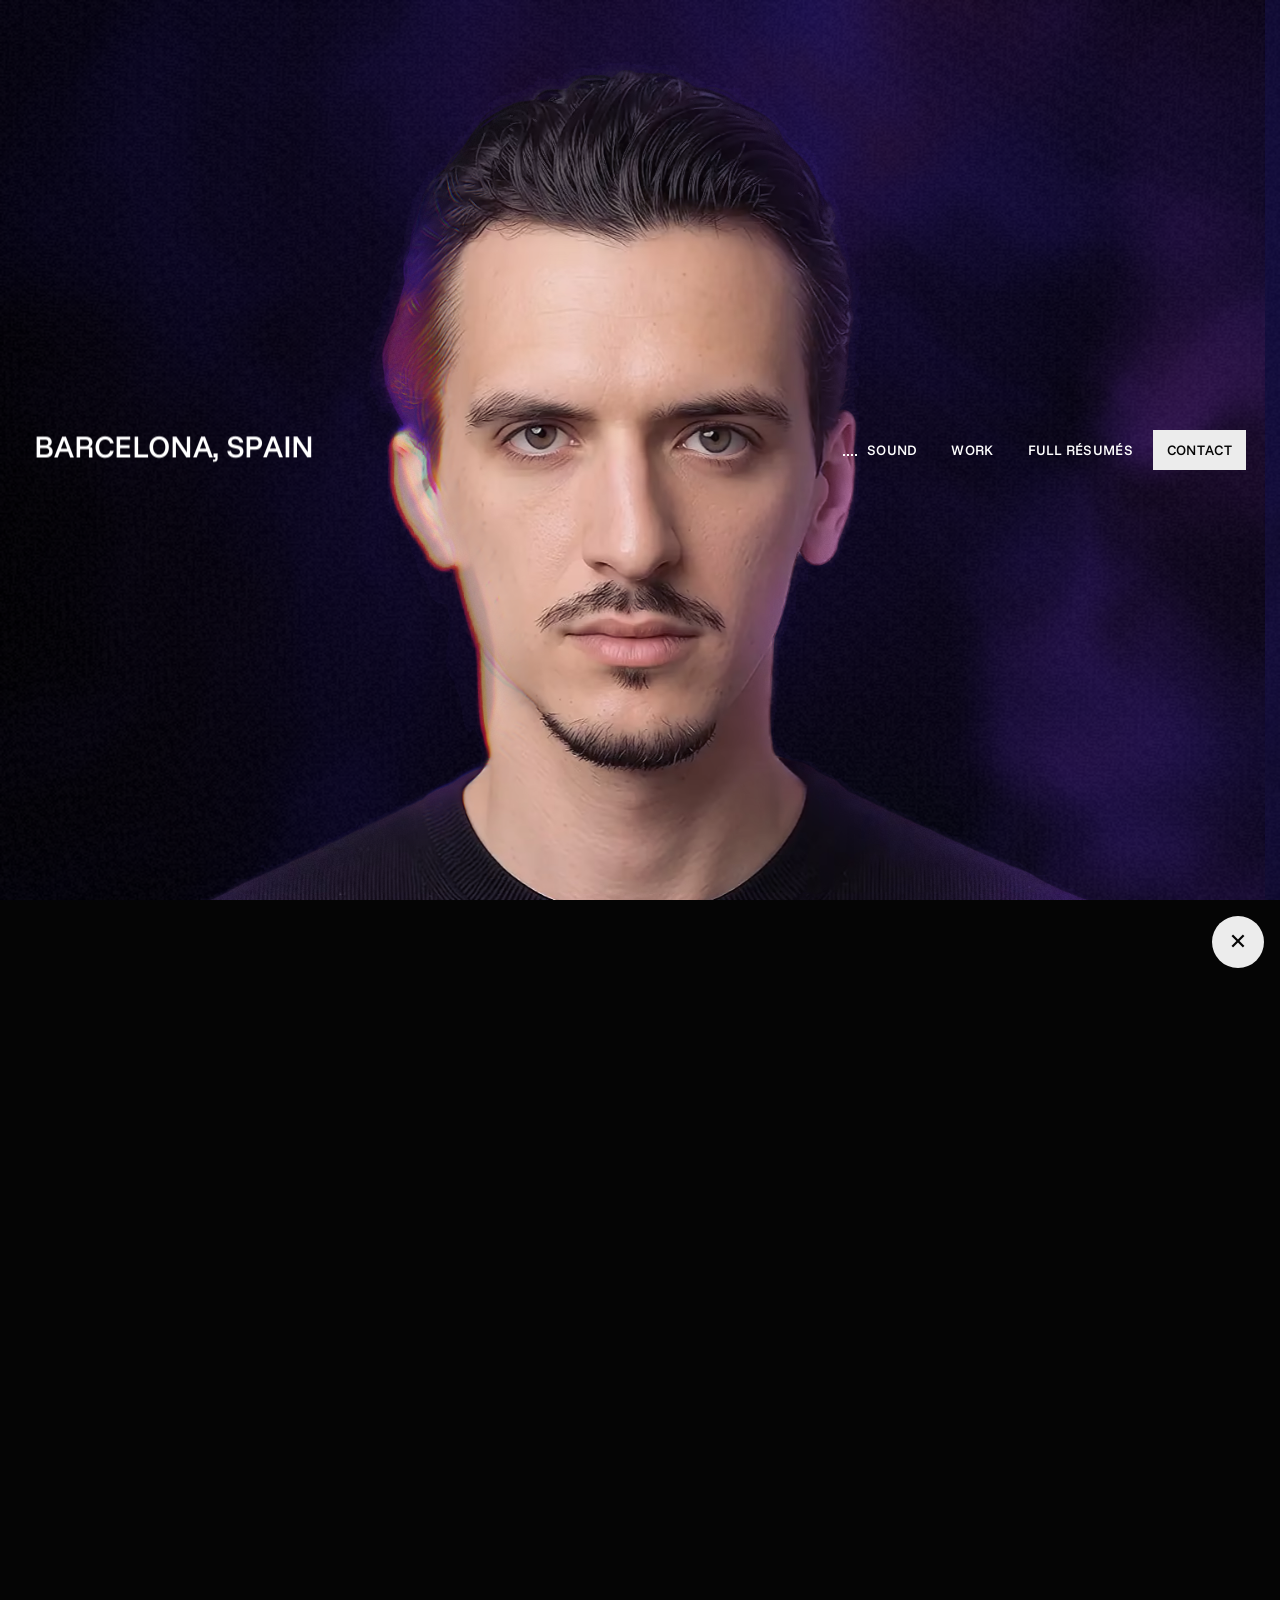
==== index.html @ 33a8c7fc "pavlodesign.com" ====
<!doctype html>
<html lang="en">
<head>
<meta charset="utf-8">
<meta name="viewport" content="width=device-width, initial-scale=1">
<title>Pavlo Lobodiuk</title>
<meta name="description" content="AI Generalist · Lead Brand Designer · Barcelona, Spain">
<meta name="theme-color" content="#060607">
<meta property="og:type" content="website">
<meta property="og:title" content="Pavlo Lobodiuk">
<meta property="og:description" content="AI Generalist · Lead Brand Designer · Barcelona, Spain">
<meta property="og:image" content="https://pavlodesign.com/og.jpg"><meta property="og:url" content="https://pavlodesign.com/"><link rel="canonical" href="https://pavlodesign.com/">
<meta name="twitter:card" content="summary_large_image">
<link rel="icon" type="image/png" href="favicon.png">
<link rel="apple-touch-icon" href="apple-touch-icon.png">
<link rel="preload" href="fonts/funnel-sans.woff2" as="font" type="font/woff2" crossorigin>
<link rel="preload" href="head/lo.av.bin" as="fetch" crossorigin>
<style>@font-face{font-family:'Funnel Sans';font-style:normal;font-weight:300 800;font-display:swap;src:url(fonts/funnel-sans-ext.woff2) format('woff2');unicode-range:U+0100-02BA,U+02BD-02C5,U+02C7-02CC,U+02CE-02D7,U+02DD-02FF,U+0304,U+0308,U+0329,U+1D00-1DBF,U+1E00-1E9F,U+1EF2-1EFF,U+2020,U+20A0-20AB,U+20AD-20C0,U+2113,U+2C60-2C7F,U+A720-A7FF}
@font-face{font-family:'Funnel Sans';font-style:normal;font-weight:300 800;font-display:swap;src:url(fonts/funnel-sans.woff2) format('woff2');unicode-range:U+0000-00FF,U+0131,U+0152-0153,U+02BB-02BC,U+02C6,U+02DA,U+02DC,U+0304,U+0308,U+0329,U+2000-206F,U+20AC,U+2122,U+2191,U+2193,U+2212,U+2215,U+FEFF,U+FFFD}</style>
<script>if(location.protocol==='file:'){var l=document.createElement('link');l.rel='stylesheet';l.href='https://fonts.googleapis.com/css2?family=Funnel+Sans:wght@300..800&display=swap';document.head.appendChild(l)}</script>
<style>
:root{
  --bg:#050505; --ink:#ECECEC; --mute:#6C6C72; --line:#1B1B1E; --card:#0D0D0F;
  --r:24px; --pad:clamp(16px,2.2vw,32px);
  --ease:cubic-bezier(.16,1,.3,1);
}
*{box-sizing:border-box;margin:0;padding:0}
html{background:var(--bg)}
html.lenis,html.lenis body{height:auto}
.lenis.lenis-smooth{scroll-behavior:auto!important}
body{font-family:"Funnel Sans",system-ui,sans-serif;color:var(--ink);background:var(--bg);font-size:18px;line-height:1.45;-webkit-font-smoothing:antialiased;overflow-x:hidden}
a{color:inherit;text-decoration:none}
img{display:block;max-width:100%}
button{font:inherit;color:inherit;background:none;border:0;cursor:pointer}

/* ---------- NAV ---------- */
.nav{position:fixed;left:0;right:0;top:0;z-index:50;padding:calc(var(--pad) + 10px) calc(var(--pad) + 18px) 0;pointer-events:none;transition:padding .6s var(--ease)}
.nav-in{display:flex;align-items:center;justify-content:space-between;gap:24px;height:56px;padding:0 6px;border-radius:0;pointer-events:auto;transition:background .6s var(--ease),box-shadow .6s var(--ease),padding .6s var(--ease)}
.nav{transition:transform .7s var(--ease),opacity .5s var(--ease)}
.nav.is-hid{transform:translateY(-140%);opacity:0}
.nav-in{justify-content:flex-end}
@media (min-width:901px){.nav{top:50%;padding:0 calc(var(--pad) + 6px) 0 0;transform:translateY(-50%);transition:top .8s var(--ease),transform .7s var(--ease),opacity .5s var(--ease)}.nav-in{padding:0}.nav.is-hid{transform:translate(40px,-50%)}
 .nav.at-top{top:0;padding-top:calc(var(--pad) + 10px);transform:none}.nav.at-top.is-hid{transform:translateY(-140%)}}
.nav:not(.in) .nav-links{opacity:0}
.nav-links a:not(.btn){mix-blend-mode:difference;color:#fff}
.brand{font-weight:600;font-size:17px;letter-spacing:-.01em;white-space:nowrap}
.nav-links{display:flex;gap:6px}
.nav-links a{font-size:14px;font-weight:500;letter-spacing:.02em;text-transform:uppercase;padding:10px 14px;border-radius:0;display:inline-flex;position:relative}
/* touch: Sound and Contact stay 40 px tall to the eye, the finger gets 48 */
@media (pointer:coarse){.nav-links a::before,.snd::before{content:"";position:absolute;inset:-4px -2px}button.snd{position:relative}}
.nav-links a .ln{display:inline-flex}
.nav-links a .ln span{display:inline-block;transition:transform .5s var(--ease),opacity .5s var(--ease)}
.nav-links a:hover .ln span{transform:translateY(-3px);opacity:.55}
.nav-links a.btn{background:var(--ink);color:var(--bg)}
.snd{all:unset;box-sizing:border-box;line-height:inherit;cursor:pointer;display:inline-flex;align-items:center;gap:10px;font-size:14px;font-weight:500;letter-spacing:.02em;text-transform:uppercase;padding:10px 14px;color:#fff;mix-blend-mode:difference}
.snd-b{display:inline-flex;align-items:flex-end;gap:2px;height:12px}.snd-b i{display:block;width:2px;height:2px;background:currentColor;transition:height .4s var(--ease)}
.snd.on .snd-b i{animation:sndb 1.15s ease-in-out infinite}.snd.on .snd-b i:nth-child(2){animation-delay:-.35s}.snd.on .snd-b i:nth-child(3){animation-delay:-.7s}.snd.on .snd-b i:nth-child(4){animation-delay:-.2s}
@keyframes sndb{0%,100%{height:3px}50%{height:12px}}.snd .ln span{display:inline-block}@media (hover:hover){.snd:hover .ln span{transform:translateY(-3px);opacity:.55}}.snd .ln span{transition:transform .5s var(--ease),opacity .5s var(--ease)}
.snd:focus-visible{outline:1px solid #fff;outline-offset:2px}
.nav-links a.btn:hover .ln span{opacity:.8}

/* ---------- HERO ---------- */
.hero{padding:0;height:100vh;height:100svh;min-height:620px;position:sticky;top:0;z-index:0}
.hero-card{transform-origin:50% 40%;will-change:transform}
.hero-dim{position:absolute;inset:0;background:#000;opacity:0;pointer-events:none;z-index:6}
main>section:not(.hero),main>.sec{position:relative;z-index:1;background:var(--bg)}
main>section.work3d{z-index:2;background:var(--bg)}
main>section.hero+section{box-shadow:0 -40px 80px rgba(0,0,0,.55)}
.hero-card{position:relative;height:100%;border-radius:0;overflow:hidden;background:#060607;isolation:isolate}
.shader{position:absolute;inset:0;width:100%;height:100%;display:block;z-index:0}
.hero-meta{position:absolute;left:calc(var(--pad) + 6px);right:calc(var(--pad) + 6px);top:120px;display:flex;justify-content:space-between;gap:24px;z-index:4;font-size:15px;font-weight:500;letter-spacing:.01em}
.hero-meta p{max-width:280px}
.hero-meta .r{text-align:right}
.hero-name{position:absolute;width:1px;height:1px;overflow:hidden;clip:rect(0 0 0 0);white-space:nowrap}
.hero-front{position:absolute;inset:0;width:100%;height:100%;display:block;z-index:4;pointer-events:none}
.hero-card[data-ht=b] .hero-meta,.hero-card[data-ht=b] .hero-sub,.hero-card[data-ht=d] .hero-meta,.hero-card[data-ht=d] .hero-sub{display:none}
.hero-lab{position:absolute;left:0;top:0;z-index:5;display:none;align-items:center;gap:10px;font-size:14px;font-weight:500;letter-spacing:.01em;white-space:nowrap;pointer-events:none;transform-origin:0 0;margin-top:-.7em}
.hero-lab i{width:6px;height:6px;border-radius:50%;background:#fff;flex:none}
.hero-lab.r{flex-direction:row-reverse;translate:-100% 0}
.hero-gl{position:absolute;inset:0;width:100%;height:100%;display:block;z-index:0}
.hero-line{position:absolute;left:calc(var(--pad) + 6px);top:50%;z-index:5;pointer-events:none;font-weight:500;letter-spacing:-.01em;line-height:1;white-space:nowrap;color:#fff;transform:translateY(-50%);height:1.2em}
.hero-line .ln{position:absolute;left:0;top:0;display:flex;white-space:pre}
.hero-line .ch{display:inline-block;will-change:transform,filter,opacity}
@media (max-width:900px){.hero-line{top:22svh;transform:none}}
.head{--hh:min(calc(100svh - 2*var(--pad) - 64px),64vw);position:absolute;left:50%;bottom:0;z-index:3;height:var(--hh);width:calc(var(--hh)*1280/1080);transform:translateX(-50%);pointer-events:none}
.head-in{position:absolute;inset:0;will-change:transform;opacity:0;transform:translateY(40px) scale(.97);transition:opacity 1.4s var(--ease) .25s,transform 1.6s var(--ease) .25s}
.is-in .head-in{opacity:1;transform:none}
.head canvas{position:absolute;inset:0;width:100%;height:100%;display:block}
#headGl{inset:auto;left:-12%;top:-15%;width:124%;height:115%}
@media (min-width:901px){.head{--hh:min(100svh,84vw)}}
.hero-sub{position:absolute;left:calc(var(--pad) + 6px);bottom:calc(var(--pad) + 4px);z-index:5;font-size:14px;font-weight:500;display:flex;gap:10px;align-items:center;color:var(--ink)}
.hero-sub .dot{width:8px;height:8px;border-radius:50%;background:var(--ink);animation:pulse 2.4s var(--ease) infinite}
@keyframes pulse{0%,100%{transform:scale(1);opacity:1}50%{transform:scale(.55);opacity:.4}}
.hero-scroll{position:absolute;right:calc(var(--pad) + 6px);bottom:calc(var(--pad) + 4px);z-index:5;font-size:14px;font-weight:500}

/* ---------- SECTIONS ---------- */
.wrap{padding:0 clamp(24px,7vw,140px)}
.sec{padding:clamp(150px,19vw,320px) 0}
.sec.wrap{padding-left:clamp(24px,7vw,140px);padding-right:clamp(24px,7vw,140px)}
/* loading screen: covers the page only until the portrait can move (base + a light preview of the frames), then hands over to the hero intro */
html.ldg,html.ldg body{overflow:hidden}
#ldr{position:fixed;inset:0;z-index:1000;background:#060607;display:grid;place-items:center;transition:opacity .8s var(--ease),visibility 0s linear .8s}
#ldr.out{opacity:0;visibility:hidden}
.ldr-in{display:flex;flex-direction:column;align-items:flex-start;gap:clamp(14px,2vw,22px);transition:transform .9s var(--ease)}
#ldr.out .ldr-in{transform:translateY(-28px)}
.ldr-n{font-size:clamp(84px,15vw,210px);font-weight:300;letter-spacing:-.06em;line-height:.9;color:var(--ink);font-variant-numeric:tabular-nums;display:flex;align-items:flex-start}
.ldr-n sup{font-size:.26em;letter-spacing:0;margin:.32em 0 0 .14em;color:var(--mute);font-weight:400}
.ldr-bar{position:relative;width:clamp(200px,32vw,420px);height:2px;background:rgba(255,255,255,.12);overflow:hidden}
.ldr-bar i{position:absolute;inset:0;background:linear-gradient(90deg,#8c5bff,#ff3d8c,#ff7a3d);transform-origin:0 50%;transform:scaleX(0)}
.kicker{font-size:14px;font-weight:500;letter-spacing:.04em;text-transform:uppercase;color:var(--mute);display:flex;align-items:center;gap:10px}
.kicker:before{content:"";width:8px;height:8px;border-radius:50%;background:var(--ink)}
.h2{font-size:clamp(46px,6.4vw,92px);font-weight:600;letter-spacing:-.045em;line-height:.98}
.scr .wd{display:inline-block;white-space:nowrap}.scr .c{display:inline-block;white-space:pre}

/* intro */
.intro{display:grid;grid-template-columns:1fr 1.7fr;gap:clamp(30px,6vw,140px);align-items:start}
.sec.about-sec{padding-top:0;padding-bottom:0;height:150vh;height:150svh}
.about-pin{position:sticky;top:0;height:100vh;height:100svh;display:flex;align-items:center}
.about-pin .intro{width:100%}

.reveal-words{font-size:clamp(26px,2.7vw,44px);font-weight:500;letter-spacing:-.025em;line-height:1.24;max-width:24ch}
.reveal-words .w{display:inline-block;opacity:.12;filter:blur(8px);transition:opacity .5s linear,filter .5s linear}
.reveal-words .w.on{opacity:1;filter:blur(0)}
.logos{margin-top:clamp(70px,9vw,140px);display:grid;grid-template-columns:repeat(6,1fr);border-top:1px solid var(--line)}
.logos div{height:120px;display:flex;align-items:center;justify-content:center;border-right:1px solid var(--line);padding:0 22px}
.logos div:last-child{border-right:0}
.logos img{max-height:30px;width:auto;filter:grayscale(1) brightness(0) invert(1);opacity:.4;transition:opacity .5s var(--ease)}
.logos div:hover img{opacity:.85}
.logos .lg{opacity:0;transform:translateY(20px);transition:opacity 1s var(--ease),transform 1s var(--ease)}
.logos.is-in .lg{opacity:1;transform:none}

/* work */
.work-head{display:flex;align-items:end;justify-content:space-between;gap:30px;margin-bottom:clamp(40px,5vw,70px)}
.work-head .cnt{font-size:clamp(46px,6.4vw,92px);font-weight:600;letter-spacing:-.045em;line-height:.98;color:var(--mute)}
.grid{display:grid;grid-template-columns:1fr 1fr;gap:clamp(16px,2vw,28px);row-gap:clamp(50px,6vw,90px)}
.grid .card:nth-child(even){margin-top:clamp(60px,10vw,180px)}
.grid .card:nth-child(5){grid-column:1 / span 2;width:66%;justify-self:center}
.card{display:block;cursor:pointer}
.media{position:relative;border-radius:0;overflow:hidden;aspect-ratio:4/3;background:#101012}
.media img{width:100%;height:100%;object-fit:cover;transform:scale(1.14);filter:blur(24px) grayscale(1) contrast(.8) brightness(1.15);transition:transform 1.8s var(--ease),filter 1.6s var(--ease)}
.card.is-in .media img{transform:scale(1);filter:none}
.card:hover .media img{transform:scale(1.035)}
.plate{position:absolute;left:12px;right:12px;bottom:12px;background:#0E0E10;border-radius:0;padding:16px 18px;display:flex;justify-content:space-between;align-items:center;gap:16px;opacity:0;transform:translateY(16px);transition:opacity .55s var(--ease),transform .7s var(--ease)}
.card:hover .plate{opacity:1;transform:none}
.plate .t{font-weight:600;font-size:17px}
.tags{display:flex;flex-wrap:wrap;gap:6px}
.tag{font-size:12px;font-weight:500;padding:6px 10px;border-radius:0;background:#17171A;color:var(--mute);transition:color .8s var(--ease),background .8s var(--ease)}
.card.is-in .tag,.ov .tag{color:var(--ink)}
.plate .go{width:38px;height:38px;border-radius:50%;background:var(--ink);color:var(--bg);display:grid;place-items:center;flex:none;font-size:16px}
.card-info{display:flex;justify-content:space-between;align-items:baseline;gap:20px;margin-top:18px}
.card-info h3{font-size:clamp(22px,2vw,30px);font-weight:600;letter-spacing:-.03em}
.card-info .k{font-size:14px;color:var(--mute);font-weight:500}
.card-info p{font-size:17px;color:#86868C;margin-top:4px}


/* ---------- WORK: 3D sphere ---------- */
.work3d{position:relative;height:100vh;height:100svh;min-height:780px;margin-bottom:clamp(120px,16vw,260px)}
.w3-stick{position:relative;height:100%}
#sphere{position:absolute;left:0;right:0;top:-50%;width:100%;height:200%;display:block;pointer-events:none;z-index:0}
.work3d{cursor:grab;touch-action:pan-y;user-select:none;-webkit-user-select:none}.work3d.drag{cursor:grabbing}.work3d.hov{cursor:pointer}
.w3-top{position:absolute;left:clamp(24px,7vw,140px);width:min(34vw,560px);top:clamp(130px,18vh,190px);display:flex;flex-direction:column;align-items:flex-start;gap:clamp(18px,2.4vh,28px);pointer-events:none;z-index:2}
.w3-cnt{font-size:clamp(30px,2.6vw,44px);font-weight:600;letter-spacing:-.045em;line-height:.98;font-variant-numeric:tabular-nums;color:var(--ink)}
.w3-cnt .sl,.w3-cnt span:last-child{color:var(--mute)}.w3-cnt .sl{margin:0 .12em}
.w3-bot{position:absolute;left:clamp(24px,7vw,140px);width:min(30vw,480px);bottom:clamp(56px,11vh,120px);display:flex;flex-direction:column;align-items:flex-start;gap:clamp(24px,3.4vh,36px);z-index:2;pointer-events:none}
.w3-name{font-size:clamp(30px,3.6vw,56px);font-weight:600;letter-spacing:-.04em;line-height:1}
.w3-hl{font-size:17px;color:#9A9AA0;margin-top:10px;max-width:420px;min-height:1.45em;transition:opacity .5s var(--ease)}
.w3-open{pointer-events:auto;display:inline-flex;align-items:center;gap:12px;height:54px;padding:0 22px;border-radius:0;background:var(--ink);color:var(--bg);font-size:15px;font-weight:600;letter-spacing:.01em;transition:transform .5s var(--ease)}
.w3-open:hover{transform:translateY(-3px)}.w3-open .ar{font-size:17px}
.w3-hint{position:absolute;left:67%;bottom:clamp(36px,6vh,64px);transform:translateX(-50%);font-size:13px;color:var(--mute);letter-spacing:.04em;text-transform:uppercase;z-index:2;pointer-events:none;transition:opacity .8s var(--ease)}
@media (max-width:900px){.work3d{height:118svh;min-height:700px}.w3-top{width:auto;right:24px;top:110px;flex-direction:row;justify-content:space-between;align-items:flex-end}.w3-bot{width:auto;right:24px;bottom:40px}.w3-hint{display:none}.w3-hl{font-size:15px}}


/* ---------- cursor ---------- */
.cur{position:fixed;left:0;top:0;z-index:200;pointer-events:none;width:12px;height:12px;margin:-6px 0 0 -6px;border-radius:50%;background:#fff;mix-blend-mode:difference;transition:width .45s var(--ease),height .45s var(--ease),margin .45s var(--ease),opacity .3s;display:grid;place-items:center;font-size:11px;font-weight:600;letter-spacing:.06em;text-transform:uppercase;color:#000;opacity:0}
.cur span{opacity:0;transition:opacity .3s}
.cur.big{width:84px;height:84px;margin:-42px 0 0 -42px}.cur.big span{opacity:1}
.cur.link{width:40px;height:40px;margin:-20px 0 0 -20px}
@media (hover:none){.cur{display:none}}
.rot{display:none}
/* a phone on its side: the head, the reel and the footer are composed for an upright screen and do not fit 340 px of height, so the page asks to turn it back */
@media (orientation:landscape) and (max-height:500px) and (hover:none) and (pointer:coarse){
 .rot{display:flex;position:fixed;inset:0;z-index:2000;background:var(--bg);color:var(--ink);align-items:center;justify-content:center;text-align:center}
 .rot-in{display:flex;flex-direction:column;align-items:center;gap:16px}
 .rot-ph{width:24px;height:40px;border:1.5px solid currentColor;border-radius:6px;animation:rotph 2.6s var(--ease) infinite}
 .rot-t{font-size:24px;font-weight:600;letter-spacing:-.03em;margin:0}.rot .kicker{margin:0}
 @keyframes rotph{0%,18%{transform:rotate(-90deg)}48%,82%{transform:rotate(0)}100%{transform:rotate(-90deg)}}
}



/* ---------- clients: metal ring ---------- */
.sr-only{position:absolute;width:1px;height:1px;overflow:hidden;clip:rect(0 0 0 0);white-space:nowrap}
.ring3d{position:relative;margin:clamp(40px,6vw,90px) calc(-1*clamp(24px,6vw,112px)) 0;height:min(64vh,46vw);min-height:340px}
#ringCv{position:absolute;inset:0;width:100%;height:100%;display:block;cursor:grab;touch-action:pan-y}
#ringCv.drag{cursor:grabbing}


/* ---------- résumés: horizontal timeline ---------- */
/* résumé sticky */
.cv{display:grid;grid-template-columns:1fr 1fr;gap:clamp(24px,4vw,80px)}
.cv-stick{position:sticky;top:110px;height:calc(100vh - 140px);display:flex;flex-direction:column;justify-content:space-between}
.cv-visual{position:relative;flex:1;border-radius:0;background:#0C0C0E;overflow:hidden;margin-top:36px;min-height:300px}
.cv-visual .lg{position:absolute;inset:0;display:grid;place-items:center;opacity:0;transform:scale(.94);filter:blur(10px);transition:opacity .8s var(--ease),transform 1s var(--ease),filter .8s var(--ease)}
.cv-visual .lg.on{opacity:1;transform:none;filter:none}
.cv-visual .lg img{max-width:50%;max-height:80px;filter:grayscale(1) brightness(0) invert(1)}
.cv-years{position:absolute;left:24px;bottom:22px;font-size:clamp(40px,5vw,76px);font-weight:600;letter-spacing:-.05em;line-height:1;font-variant-numeric:tabular-nums}
.cv-years .dash{color:var(--mute)}
.roles{display:flex;flex-direction:column}
.role{padding:clamp(40px,6vh,70px) 0;border-top:1px solid var(--line)}
.role:last-child{border-bottom:1px solid var(--line)}
.role .co{font-size:15px;font-weight:500;color:var(--mute);margin-bottom:12px;transition:color .6s var(--ease)}
.role h3{font-size:clamp(30px,3.4vw,54px);font-weight:600;letter-spacing:-.04em;line-height:1.02;color:#26262A;transition:color .6s var(--ease)}
.role .meta{font-size:15px;color:var(--mute);margin-top:14px}
.role p{font-size:18px;color:#9A9AA0;margin-top:16px;max-width:560px;opacity:.35;transition:opacity .6s var(--ease)}
.role.on h3{color:var(--ink)}
.role.on .co{color:var(--ink)}
.role.on p{opacity:1}

/* footer: revealed from under the page */
main{position:relative;z-index:2;background:var(--bg)}
.foot-sp{height:100vh;height:100svh;pointer-events:none}/* kept equal to the footer's height in vars.js */
.foot{position:fixed;left:0;right:0;bottom:0;height:100vh;height:100svh;z-index:1;padding:0;visibility:hidden}/* hidden until the page reaches it (vars.js), so it never counts as the page's main content */
.foot-card{position:relative;height:100%;overflow:hidden;isolation:isolate}
.foot-card .shader{z-index:-1}
.foot-in{position:absolute;inset:0;display:flex;flex-direction:column;padding:clamp(96px,13vh,150px) clamp(24px,6vw,112px) clamp(22px,3.4vh,36px);will-change:transform}
/* the whole screen is the footer: the line and the contacts sit in the middle of it, the address line at the bottom */
.foot-top{margin-block:auto}
.foot-top{display:flex;justify-content:space-between;gap:clamp(30px,6vw,120px);align-items:flex-start}
.foot-cta{font-size:clamp(46px,min(11vw,15.5vh),190px);font-weight:600;letter-spacing:-.05em;line-height:1.02;max-width:11ch;cursor:default}
.foot-cta .wd{display:inline-block;white-space:nowrap}
.foot-cta .ch{display:inline-block;white-space:pre;will-change:transform}
.foot-btn{flex:none;display:inline-flex;align-items:center;gap:14px;height:64px;padding:0 26px;border-radius:0;background:var(--ink);color:var(--bg);font-size:17px;font-weight:600;will-change:transform;margin-top:10px}
.foot-btn small{font-size:12px;font-weight:600;letter-spacing:.06em;text-transform:uppercase;opacity:.5}
.foot-btn i{font-style:normal;font-size:19px;display:inline-block;transition:transform .5s var(--ease)}
.foot-btn:hover i{transform:translate(3px,-3px)}
.foot-top{align-items:flex-end}
.foot-links{flex:none;display:flex;flex-direction:column;gap:10px;width:min(360px,100%);margin-bottom:.5em;will-change:transform}
.fl{position:relative;display:grid;grid-template-columns:1fr 72px;align-items:stretch;height:72px;border:1px solid rgba(255,255,255,.2);background:rgba(10,8,22,.32);-webkit-backdrop-filter:blur(14px);backdrop-filter:blur(14px);color:#fff;overflow:hidden;isolation:isolate;transition:color .45s var(--ease),border-color .45s}
.fl .tx{display:flex;flex-direction:column;justify-content:center;gap:5px;padding:0 24px;min-width:0}
.fl small{font-size:11px;font-weight:600;letter-spacing:.16em;text-transform:uppercase;opacity:.55}
.fl .tx span{font-size:19px;font-weight:600;letter-spacing:-.01em;white-space:nowrap}
.fl i{display:grid;place-items:center;border-left:1px solid rgba(255,255,255,.2);font-style:normal;font-size:21px;transition:border-color .45s}
.fl::before{content:"";position:absolute;inset:0;z-index:-1;background:#fff;transform:scaleX(0);transform-origin:0 50%;transition:transform .65s var(--ease)}
.fl:hover{color:#0a0a0a;border-color:#fff}.fl:hover::before{transform:scaleX(1)}.fl:hover i{border-color:rgba(10,10,10,.14)}
.fl:focus-visible{outline:2px solid #8c5bff;outline-offset:3px}
@media (max-width:760px){.foot-top{align-items:stretch}.foot-links{width:100%;margin:0}.fl{height:64px;grid-template-columns:1fr 62px}.fl .tx{padding:0 18px}.fl .tx span{font-size:15px}}
.foot-word{display:flex;justify-content:center;align-items:baseline;font-weight:300;letter-spacing:0;line-height:1;white-space:nowrap;user-select:none}
.foot-word{position:relative;isolation:isolate}.foot-word .l{position:relative;z-index:1;display:inline-block;text-align:center;will-change:transform,opacity;color:var(--ink);padding:0 .02em .06em}.foot-word.gl .l{color:transparent}.fw-gl{position:absolute;z-index:2;display:block;pointer-events:none}
.copy{display:flex;justify-content:space-between;gap:20px;font-size:13px;color:var(--mute);padding-top:clamp(14px,2vh,22px);border-top:1px solid #1c1c22}
.copy b{font-weight:500;color:var(--ink);font-variant-numeric:tabular-nums;margin-left:8px}
@media (max-width:760px){.foot-top{flex-direction:column}.foot-btn{height:56px;font-size:15px}.copy{flex-wrap:wrap;font-size:12px}.copy span:nth-child(2){display:none}}

/* project overlay */
.ov{position:fixed;top:0;left:0;bottom:0;width:100vw;z-index:80;pointer-events:none}/* 100vw: also over the reserved scrollbar strip */
.ov-bg{position:absolute;inset:0;background:rgba(0,0,0,.66);opacity:0;transition:opacity .7s var(--ease)}
.ov-sheet{position:absolute;inset:0;background:var(--bg);border-radius:0;transform:translateY(100%);transition:transform 1s var(--ease);overflow:auto;overscroll-behavior:contain}
.ov.open{pointer-events:auto}
.ov.open .ov-bg{opacity:1}
.ov.open .ov-sheet{transform:none}
.ov-close{position:sticky;top:16px;margin-left:auto;margin-right:16px;display:flex;align-items:center;justify-content:center;width:52px;height:52px;border-radius:50%;background:var(--ink);color:var(--bg);font-size:22px;z-index:6;transition:transform .5s var(--ease)}
.ov-close:hover{transform:rotate(90deg)}
.ov-in{padding:clamp(28px,3.4vw,52px) clamp(20px,4vw,64px) clamp(60px,8vw,120px);margin-top:-52px}
/* the page inside comes in calmly: each block fades up a little, one after another, no letter tricks */
.ov .ov-rv{opacity:0;transform:translateY(26px);transition:opacity .9s cubic-bezier(.22,1,.36,1),transform 1.1s cubic-bezier(.22,1,.36,1);transition-delay:calc(var(--d,0ms) + var(--i,0) * 80ms)}
.ov-in.shown .ov-rv{opacity:1;transform:none}
.ov-top{display:grid;grid-template-columns:1.1fr 1fr;gap:clamp(24px,4vw,80px);align-items:end;margin-bottom:clamp(40px,5vw,70px)}
.ov-top h2{font-size:clamp(54px,8vw,140px);font-weight:600;letter-spacing:-.055em;line-height:.9}
.ov-top .hl{font-size:clamp(22px,2.2vw,34px);font-weight:500;letter-spacing:-.025em;line-height:1.15;margin-top:22px}
.ov-top .desc{font-size:18px;color:#9A9AA0}
.ov-top .tags{margin-top:20px}
.ov-hero{border-radius:0;overflow:hidden;margin-bottom:clamp(16px,2vw,24px)}
.ov-hero img{width:100%;height:auto;display:block}
.ov-row{display:grid;grid-template-columns:repeat(3,1fr);gap:clamp(12px,1.6vw,22px);margin-bottom:clamp(12px,1.6vw,22px)}
.ov-row img{width:100%;height:auto;display:block;border-radius:0}
.ov-wide{display:grid;grid-template-columns:1fr 1fr;gap:clamp(12px,1.6vw,22px)}
.ov-wide img{width:100%;height:auto;display:block;border-radius:0}
.ov img.rv{opacity:0;transform:translateY(26px);transition:opacity .9s cubic-bezier(.22,1,.36,1),transform 1.1s cubic-bezier(.22,1,.36,1)}
.ov img.rv.is-in{opacity:1;transform:none}
@media (prefers-reduced-motion:reduce){.ov .ov-rv,.ov img.rv{transform:none;transition:opacity .4s}}
.ov-next{margin-top:clamp(50px,6vw,90px);display:flex;justify-content:space-between;align-items:center;gap:20px;border-top:1px solid var(--line);padding-top:28px;cursor:pointer}
.ov-next .h{font-size:clamp(36px,5vw,80px);font-weight:600;letter-spacing:-.05em;line-height:1}
.ov-next .go{width:64px;height:64px;border-radius:50%;background:var(--ink);color:var(--bg);display:grid;place-items:center;font-size:24px;flex:none;transition:transform .5s var(--ease)}
.ov-next:hover .go{transform:translateX(6px)}

/* generic up reveal */
.up{opacity:0;transform:translateY(36px);filter:blur(10px);transition:opacity 1.1s var(--ease),transform 1.3s var(--ease),filter 1.1s var(--ease)}
.up.is-in{opacity:1;transform:none;filter:none}

@media (max-width:900px){
  .hero-sub,.hero-scroll{color:#fff;mix-blend-mode:difference}.hero-sub .dot{background:#fff}
  body{font-size:16px}
  .nav-links a:not(.btn){display:none}
  .hero-meta{top:96px;font-size:13px}
  .hero-meta p{max-width:46vw}
  .head{--hh:min(68svh,150vw)}
  .plate .tags{display:none}
  .plate{padding:12px 14px}
  .intro,.cv,.ov-top{grid-template-columns:1fr}
  .logos{grid-template-columns:repeat(3,1fr)}
  .logos div{border-bottom:1px solid var(--line)}
  .grid{grid-template-columns:1fr}
  .grid .card:nth-child(even){margin-top:0}
  .grid .card:nth-child(5){grid-column:auto;width:100%}
  .plate{opacity:1;transform:none}
  .cv-stick{position:relative;top:0;height:auto}
  .cv-visual{min-height:220px}
  .role h3{color:var(--ink)}
  .role p{opacity:1}
  .foot-top{flex-direction:column}
  .links{align-items:flex-start}
  .ov-row{grid-template-columns:1fr 1fr}
  .ov-row img:nth-child(3){display:none}
  .ov-wide{grid-template-columns:1fr}
  .work-head{flex-direction:column;align-items:flex-start}
}
@media (prefers-reduced-motion:reduce){
  *{transition-duration:.01ms!important;animation:none!important}
}
</style>
</head>
<body>
<div class="rot"><div class="rot-in"><i class="rot-ph" aria-hidden="true"></i><p class="kicker">Portrait only</p><p class="rot-t">Turn your phone upright</p></div></div>
<div id="ldr" role="progressbar" aria-label="Loading" aria-valuemin="0" aria-valuemax="100"><div class="ldr-in"><p class="kicker">Pavlo Lobodiuk</p><div class="ldr-n"><span id="ldrN">00</span><sup>%</sup></div><div class="ldr-bar"><i id="ldrB"></i></div></div></div>
<script>document.documentElement.classList.add('ldg')</script>

<header class="nav" id="nav">
  <div class="nav-in">
    <nav class="nav-links">
      <button class="snd" type="button" aria-pressed="false" aria-label="Sound"><span class="snd-b" aria-hidden="true"><i></i><i></i><i></i><i></i></span><span class="ln">Sound</span></button>
      <a href="#work" data-scroll aria-label="Work"><span class="ln">Work</span></a>
      <a href="#cv" data-scroll aria-label="Full résumés"><span class="ln">Full résumés</span></a>
      <a href="#contact" data-scroll class="btn" aria-label="Contact"><span class="ln">Contact</span></a>
    </nav>
  </div>
</header>

<main id="top">
  <section class="hero">
    <div class="hero-card" id="heroCard">
      <canvas class="hero-gl" id="heroGl" aria-hidden="true"></canvas><video id="heroVid" muted playsinline style="display:none"></video>
      <div class="hero-meta">
        <p class="up">AI Generalist · Lead Brand Designer</p>
        <p class="r up">Barcelona, Spain</p>
      </div>
      <div class="hero-name" aria-label="Pavlo">PAVLO</div>
      <div class="head" id="head"><div class="head-in" id="headIn"><canvas id="headCv" style="display:none"></canvas><canvas id="headGl" role="img" aria-label="Pavlo Lobodiuk"></canvas></div></div>
      <div class="hero-line" id="heroLine" aria-label="Pavlo Lobodiuk"></div>
      <div class="hero-dim" id="heroDim"></div>
    </div>
  </section>

  <section class="sec wrap about-sec" id="aboutSec">
    <div class="about-pin"><div class="intro">
      <p class="reveal-words" id="about">Ten years in design, the last three running production on AI. I set the idea, the story and the rules, the engine produces the volume. You get more directions, faster, with the same taste behind every one of them.</p>
    </div></div>
    
  </section>

  <section class="work3d" id="work">
    <div class="w3-stick">
      <canvas id="sphere" aria-label="Selected work"></canvas>
      <div class="w3-top">
        <div><p class="kicker up" style="margin-bottom:18px">Concept</p><h2 class="h2 scr">Selected work</h2></div>
        <div class="w3-cnt"><span id="w3i">01</span><span class="sl">/</span><span>05</span></div>
      </div>
      <div class="w3-bot">
        <div class="w3-txt"><h3 class="w3-name" id="w3n">Running Shoes</h3><p class="w3-hl" id="w3h"></p></div>
        <button class="w3-open" id="w3o"><span>Open project</span><span class="ar">↗</span></button>
      </div>
      <div class="w3-hint" id="w3hint">Scroll or drag to spin · click a frame</div>
    </div>
  </section>

  <section class="rz" id="cv">
    <div class="rz-run"><div class="rz-stick">
      <div class="rz-head"><h2 class="rz-h scr">Full résumés</h2></div>
      <div class="rz-list"></div>
      <canvas class="rz-gl" aria-hidden="true"></canvas>
      <div class="rz-read"></div>
    </div></div>
  </section>
</main>

<div class="foot-sp" aria-hidden="true"></div>
<footer class="foot" id="contact">
  <div class="foot-card">
    <canvas class="shader" data-shader="1"></canvas>
    <div class="foot-in" id="footIn">
      <div class="foot-top">
        <h2 class="foot-cta" id="footCta">Let’s build something that moves.</h2>
        <div class="foot-links" id="footBtn">
          <a class="fl" href="mailto:1234lobodyk@gmail.com"><span class="tx"><span>Email</span></span><i aria-hidden="true">↗</i></a>
          <a class="fl" href="https://www.linkedin.com/in/ai-driven-design" target="_blank" rel="noopener"><span class="tx"><span>LinkedIn</span></span><i aria-hidden="true">↗</i></a>
        </div>
      </div>
      <div class="copy"><span>Barcelona, Spain <b id="ftTime"></b></span></div>
    </div>
  </div>
</footer>

<div class="cur" id="cur"><span id="curT">Drag</span></div>
<div class="ov" id="ov" aria-hidden="true">
  <div class="ov-bg" id="ovBg"></div>
  <div class="ov-sheet" id="ovSheet" data-lenis-prevent>
    <button class="ov-close" id="ovClose" aria-label="Close">✕</button>
    <div class="ov-in" id="ovIn"></div>
  </div>
</div>

<script>!function(t,i){"object"==typeof exports&&"undefined"!=typeof module?module.exports=i():"function"==typeof define&&define.amd?define(i):(t="undefined"!=typeof globalThis?globalThis:t||self).Lenis=i()}(this,(function(){"use strict";function clamp(t,i,e){return Math.max(t,Math.min(i,e))}class Animate{constructor(){this.isRunning=!1,this.value=0,this.from=0,this.to=0,this.currentTime=0}advance(t){var i;if(!this.isRunning)return;let e=!1;if(this.duration&&this.easing){this.currentTime+=t;const i=clamp(0,this.currentTime/this.duration,1);e=i>=1;const s=e?1:this.easing(i);this.value=this.from+(this.to-this.from)*s}else this.lerp?(this.value=function damp(t,i,e,s){return function lerp(t,i,e){return(1-e)*t+e*i}(t,i,1-Math.exp(-e*s))}(this.value,this.to,60*this.lerp,t),Math.round(this.value)===this.to&&(this.value=this.to,e=!0)):(this.value=this.to,e=!0);e&&this.stop(),null===(i=this.onUpdate)||void 0===i||i.call(this,this.value,e)}stop(){this.isRunning=!1}fromTo(t,i,{lerp:e,duration:s,easing:o,onStart:n,onUpdate:l}){this.from=this.value=t,this.to=i,this.lerp=e,this.duration=s,this.easing=o,this.currentTime=0,this.isRunning=!0,null==n||n(),this.onUpdate=l}}class Dimensions{constructor(t,i,{autoResize:e=!0,debounce:s=250}={}){this.wrapper=t,this.content=i,this.width=0,this.height=0,this.scrollHeight=0,this.scrollWidth=0,this.resize=()=>{this.onWrapperResize(),this.onContentResize()},this.onWrapperResize=()=>{this.wrapper instanceof Window?(this.width=window.innerWidth,this.height=window.innerHeight):(this.width=this.wrapper.clientWidth,this.height=this.wrapper.clientHeight)},this.onContentResize=()=>{this.wrapper instanceof Window?(this.scrollHeight=this.content.scrollHeight,this.scrollWidth=this.content.scrollWidth):(this.scrollHeight=this.wrapper.scrollHeight,this.scrollWidth=this.wrapper.scrollWidth)},e&&(this.debouncedResize=function debounce(t,i){let e;return function(...s){let o=this;clearTimeout(e),e=setTimeout((()=>{e=void 0,t.apply(o,s)}),i)}}(this.resize,s),this.wrapper instanceof Window?window.addEventListener("resize",this.debouncedResize,!1):(this.wrapperResizeObserver=new ResizeObserver(this.debouncedResize),this.wrapperResizeObserver.observe(this.wrapper)),this.contentResizeObserver=new ResizeObserver(this.debouncedResize),this.contentResizeObserver.observe(this.content)),this.resize()}destroy(){var t,i;null===(t=this.wrapperResizeObserver)||void 0===t||t.disconnect(),null===(i=this.contentResizeObserver)||void 0===i||i.disconnect(),this.wrapper===window&&this.debouncedResize&&window.removeEventListener("resize",this.debouncedResize,!1)}get limit(){return{x:this.scrollWidth-this.width,y:this.scrollHeight-this.height}}}class Emitter{constructor(){this.events={}}emit(t,...i){var e;let s=this.events[t]||[];for(let t=0,o=s.length;t<o;t++)null===(e=s[t])||void 0===e||e.call(s,...i)}on(t,i){var e;return(null===(e=this.events[t])||void 0===e?void 0:e.push(i))||(this.events[t]=[i]),()=>{var e;this.events[t]=null===(e=this.events[t])||void 0===e?void 0:e.filter((t=>i!==t))}}off(t,i){var e;this.events[t]=null===(e=this.events[t])||void 0===e?void 0:e.filter((t=>i!==t))}destroy(){this.events={}}}const t=100/6,i={passive:!1};class VirtualScroll{constructor(e,s={wheelMultiplier:1,touchMultiplier:1}){this.element=e,this.options=s,this.touchStart={x:0,y:0},this.lastDelta={x:0,y:0},this.window={width:0,height:0},this.emitter=new Emitter,this.onTouchStart=t=>{const{clientX:i,clientY:e}=t.targetTouches?t.targetTouches[0]:t;this.touchStart.x=i,this.touchStart.y=e,this.lastDelta={x:0,y:0},this.emitter.emit("scroll",{deltaX:0,deltaY:0,event:t})},this.onTouchMove=t=>{const{clientX:i,clientY:e}=t.targetTouches?t.targetTouches[0]:t,s=-(i-this.touchStart.x)*this.options.touchMultiplier,o=-(e-this.touchStart.y)*this.options.touchMultiplier;this.touchStart.x=i,this.touchStart.y=e,this.lastDelta={x:s,y:o},this.emitter.emit("scroll",{deltaX:s,deltaY:o,event:t})},this.onTouchEnd=t=>{this.emitter.emit("scroll",{deltaX:this.lastDelta.x,deltaY:this.lastDelta.y,event:t})},this.onWheel=i=>{let{deltaX:e,deltaY:s,deltaMode:o}=i;e*=1===o?t:2===o?this.window.width:1,s*=1===o?t:2===o?this.window.height:1,e*=this.options.wheelMultiplier,s*=this.options.wheelMultiplier,this.emitter.emit("scroll",{deltaX:e,deltaY:s,event:i})},this.onWindowResize=()=>{this.window={width:window.innerWidth,height:window.innerHeight}},window.addEventListener("resize",this.onWindowResize,!1),this.onWindowResize(),this.element.addEventListener("wheel",this.onWheel,i),this.element.addEventListener("touchstart",this.onTouchStart,i),this.element.addEventListener("touchmove",this.onTouchMove,i),this.element.addEventListener("touchend",this.onTouchEnd,i)}on(t,i){return this.emitter.on(t,i)}destroy(){this.emitter.destroy(),window.removeEventListener("resize",this.onWindowResize,!1),this.element.removeEventListener("wheel",this.onWheel,i),this.element.removeEventListener("touchstart",this.onTouchStart,i),this.element.removeEventListener("touchmove",this.onTouchMove,i),this.element.removeEventListener("touchend",this.onTouchEnd,i)}}return class Lenis{constructor({wrapper:t=window,content:i=document.documentElement,eventsTarget:e=t,smoothWheel:s=!0,syncTouch:o=!1,syncTouchLerp:n=.075,touchInertiaMultiplier:l=35,duration:r,easing:h=(t=>Math.min(1,1.001-Math.pow(2,-10*t))),lerp:a=.1,infinite:c=!1,orientation:u="vertical",gestureOrientation:d="vertical",touchMultiplier:p=1,wheelMultiplier:m=1,autoResize:v=!0,prevent:g,virtualScroll:S,__experimental__naiveDimensions:w=!1}={}){this._isScrolling=!1,this._isStopped=!1,this._isLocked=!1,this._preventNextNativeScrollEvent=!1,this._resetVelocityTimeout=null,this.time=0,this.userData={},this.lastVelocity=0,this.velocity=0,this.direction=0,this.animate=new Animate,this.emitter=new Emitter,this.onPointerDown=t=>{1===t.button&&this.reset()},this.onVirtualScroll=t=>{if("function"==typeof this.options.virtualScroll&&!1===this.options.virtualScroll(t))return;const{deltaX:i,deltaY:e,event:s}=t;if(this.emitter.emit("virtual-scroll",{deltaX:i,deltaY:e,event:s}),s.ctrlKey)return;const o=s.type.includes("touch"),n=s.type.includes("wheel");this.isTouching="touchstart"===s.type||"touchmove"===s.type;if(this.options.syncTouch&&o&&"touchstart"===s.type&&!this.isStopped&&!this.isLocked)return void this.reset();const l=0===i&&0===e,r="vertical"===this.options.gestureOrientation&&0===e||"horizontal"===this.options.gestureOrientation&&0===i;if(l||r)return;let h=s.composedPath();h=h.slice(0,h.indexOf(this.rootElement));const a=this.options.prevent;if(h.find((t=>{var i,e,s,l,r;return t instanceof HTMLElement&&("function"==typeof a&&(null==a?void 0:a(t))||(null===(i=t.hasAttribute)||void 0===i?void 0:i.call(t,"data-lenis-prevent"))||o&&(null===(e=t.hasAttribute)||void 0===e?void 0:e.call(t,"data-lenis-prevent-touch"))||n&&(null===(s=t.hasAttribute)||void 0===s?void 0:s.call(t,"data-lenis-prevent-wheel"))||(null===(l=t.classList)||void 0===l?void 0:l.contains("lenis"))&&!(null===(r=t.classList)||void 0===r?void 0:r.contains("lenis-stopped")))})))return;if(this.isStopped||this.isLocked)return void s.preventDefault();if(!(this.options.syncTouch&&o||this.options.smoothWheel&&n))return this.isScrolling="native",void this.animate.stop();s.preventDefault();let c=e;"both"===this.options.gestureOrientation?c=Math.abs(e)>Math.abs(i)?e:i:"horizontal"===this.options.gestureOrientation&&(c=i);const u=o&&this.options.syncTouch,d=o&&"touchend"===s.type&&Math.abs(c)>5;d&&(c=this.velocity*this.options.touchInertiaMultiplier),this.scrollTo(this.targetScroll+c,Object.assign({programmatic:!1},u?{lerp:d?this.options.syncTouchLerp:1}:{lerp:this.options.lerp,duration:this.options.duration,easing:this.options.easing}))},this.onNativeScroll=()=>{if(null!==this._resetVelocityTimeout&&(clearTimeout(this._resetVelocityTimeout),this._resetVelocityTimeout=null),this._preventNextNativeScrollEvent)this._preventNextNativeScrollEvent=!1;else if(!1===this.isScrolling||"native"===this.isScrolling){const t=this.animatedScroll;this.animatedScroll=this.targetScroll=this.actualScroll,this.lastVelocity=this.velocity,this.velocity=this.animatedScroll-t,this.direction=Math.sign(this.animatedScroll-t),this.isScrolling="native",this.emit(),0!==this.velocity&&(this._resetVelocityTimeout=setTimeout((()=>{this.lastVelocity=this.velocity,this.velocity=0,this.isScrolling=!1,this.emit()}),400))}},window.lenisVersion="1.1.13",t&&t!==document.documentElement&&t!==document.body||(t=window),this.options={wrapper:t,content:i,eventsTarget:e,smoothWheel:s,syncTouch:o,syncTouchLerp:n,touchInertiaMultiplier:l,duration:r,easing:h,lerp:a,infinite:c,gestureOrientation:d,orientation:u,touchMultiplier:p,wheelMultiplier:m,autoResize:v,prevent:g,virtualScroll:S,__experimental__naiveDimensions:w},this.dimensions=new Dimensions(t,i,{autoResize:v}),this.updateClassName(),this.targetScroll=this.animatedScroll=this.actualScroll,this.options.wrapper.addEventListener("scroll",this.onNativeScroll,!1),this.options.wrapper.addEventListener("pointerdown",this.onPointerDown,!1),this.virtualScroll=new VirtualScroll(e,{touchMultiplier:p,wheelMultiplier:m}),this.virtualScroll.on("scroll",this.onVirtualScroll)}destroy(){this.emitter.destroy(),this.options.wrapper.removeEventListener("scroll",this.onNativeScroll,!1),this.options.wrapper.removeEventListener("pointerdown",this.onPointerDown,!1),this.virtualScroll.destroy(),this.dimensions.destroy(),this.cleanUpClassName()}on(t,i){return this.emitter.on(t,i)}off(t,i){return this.emitter.off(t,i)}setScroll(t){this.isHorizontal?this.rootElement.scrollLeft=t:this.rootElement.scrollTop=t}resize(){this.dimensions.resize(),this.animatedScroll=this.targetScroll=this.actualScroll,this.emit()}emit(){this.emitter.emit("scroll",this)}reset(){this.isLocked=!1,this.isScrolling=!1,this.animatedScroll=this.targetScroll=this.actualScroll,this.lastVelocity=this.velocity=0,this.animate.stop()}start(){this.isStopped&&(this.isStopped=!1,this.reset())}stop(){this.isStopped||(this.isStopped=!0,this.animate.stop(),this.reset())}raf(t){const i=t-(this.time||t);this.time=t,this.animate.advance(.001*i)}scrollTo(t,{offset:i=0,immediate:e=!1,lock:s=!1,duration:o=this.options.duration,easing:n=this.options.easing,lerp:l=this.options.lerp,onStart:r,onComplete:h,force:a=!1,programmatic:c=!0,userData:u}={}){if(!this.isStopped&&!this.isLocked||a){if("string"==typeof t&&["top","left","start"].includes(t))t=0;else if("string"==typeof t&&["bottom","right","end"].includes(t))t=this.limit;else{let e;if("string"==typeof t?e=document.querySelector(t):t instanceof HTMLElement&&(null==t?void 0:t.nodeType)&&(e=t),e){if(this.options.wrapper!==window){const t=this.rootElement.getBoundingClientRect();i-=this.isHorizontal?t.left:t.top}const s=e.getBoundingClientRect();t=(this.isHorizontal?s.left:s.top)+this.animatedScroll}}if("number"==typeof t){if(t+=i,t=Math.round(t),this.options.infinite?c&&(this.targetScroll=this.animatedScroll=this.scroll):t=clamp(0,t,this.limit),t===this.targetScroll)return null==r||r(this),void(null==h||h(this));if(this.userData=null!=u?u:{},e)return this.animatedScroll=this.targetScroll=t,this.setScroll(this.scroll),this.reset(),this.preventNextNativeScrollEvent(),this.emit(),null==h||h(this),void(this.userData={});c||(this.targetScroll=t),this.animate.fromTo(this.animatedScroll,t,{duration:o,easing:n,lerp:l,onStart:()=>{s&&(this.isLocked=!0),this.isScrolling="smooth",null==r||r(this)},onUpdate:(t,i)=>{this.isScrolling="smooth",this.lastVelocity=this.velocity,this.velocity=t-this.animatedScroll,this.direction=Math.sign(this.velocity),this.animatedScroll=t,this.setScroll(this.scroll),c&&(this.targetScroll=t),i||this.emit(),i&&(this.reset(),this.emit(),null==h||h(this),this.userData={},this.preventNextNativeScrollEvent())}})}}}preventNextNativeScrollEvent(){this._preventNextNativeScrollEvent=!0,requestAnimationFrame((()=>{this._preventNextNativeScrollEvent=!1}))}get rootElement(){return this.options.wrapper===window?document.documentElement:this.options.wrapper}get limit(){return this.options.__experimental__naiveDimensions?this.isHorizontal?this.rootElement.scrollWidth-this.rootElement.clientWidth:this.rootElement.scrollHeight-this.rootElement.clientHeight:this.dimensions.limit[this.isHorizontal?"x":"y"]}get isHorizontal(){return"horizontal"===this.options.orientation}get actualScroll(){return this.isHorizontal?this.rootElement.scrollLeft:this.rootElement.scrollTop}get scroll(){return this.options.infinite?function modulo(t,i){return(t%i+i)%i}(this.animatedScroll,this.limit):this.animatedScroll}get progress(){return 0===this.limit?1:this.scroll/this.limit}get isScrolling(){return this._isScrolling}set isScrolling(t){this._isScrolling!==t&&(this._isScrolling=t,this.updateClassName())}get isStopped(){return this._isStopped}set isStopped(t){this._isStopped!==t&&(this._isStopped=t,this.updateClassName())}get isLocked(){return this._isLocked}set isLocked(t){this._isLocked!==t&&(this._isLocked=t,this.updateClassName())}get isSmooth(){return"smooth"===this.isScrolling}get className(){let t="lenis";return this.isStopped&&(t+=" lenis-stopped"),this.isLocked&&(t+=" lenis-locked"),this.isScrolling&&(t+=" lenis-scrolling"),"smooth"===this.isScrolling&&(t+=" lenis-smooth"),t}updateClassName(){this.cleanUpClassName(),this.rootElement.className=`${this.rootElement.className} ${this.className}`.trim()}cleanUpClassName(){this.rootElement.className=this.rootElement.className.replace(/lenis(-\w+)?/g,"").trim()}}}));
//# sourceMappingURL=lenis.min.js.map
</script>
<script>
/* ---------------- DATA (verbatim from source) ---------------- */
const PROJECTS=[
 {id:'obsk',site:'sites/obsk/index.html',siteUrl:'obskura.com',name:'Urban Sunglasses',tags:['Art direction','Drop website','Campaign posts','Brand deck'],hl:'Six frames. 640 pairs. Then gone.',desc:'Most eyewear brands sell endless collections, and nothing in them feels special. This brand makes six frames, a small batch, and never repeats it. The site, the posts and the deck all count down: how many are left, when it ends. Why it works: people want what they might miss. A limited run that people can see running out sells faster than any discount, and every piece of the brand world reminds you of the clock.'},
 {id:'umb',site:'sites/umb/index.html',siteUrl:'umbra-athletics.com',name:'Running Shoes',tags:['Art direction','Launch website','Campaign posts','Product deck'],hl:'Show the engineering, skip the hype.',desc:'Most running-shoe ads look the same: an athlete, sweat, a slogan. Buyers stopped believing them. So this brand does the opposite: it takes the shoe apart in front of you and lets you see why it’s fast: the carbon plate, the foam, the weight. Why it works: when a customer understands the product, you don’t need to convince them. The whole launch, from the site to the posts and the deck, is built on that one move: show, don’t shout.'},
 {id:'arch',site:'sites/arch/index.html',siteUrl:'obragris.com',name:'Architecture Firm',tags:['Art direction','Studio website','Poster series','Studio deck'],hl:'Feel the buildings before you meet the architect.',desc:'Architecture websites are usually a grid of photos. They all look identical and tell you nothing about how a studio works. This one makes you experience the process instead: as you scroll, concrete pours, structures rise, rooms reveal themselves. Why it works: a client picks an architect for how they think, not how many pictures they have. Slow pace, big type, one image at a time. Calm and precise, like the buildings themselves.'},
 {id:'lamp',site:'https://torquestudio.es/lamplight/index.html',siteUrl:'lamplight.games',name:'Betting & iGaming',tags:[],hl:'Fewer slots, each one finished.',desc:'Slot studios all pitch the same way: hundreds of titles, flashing reels, a bonus in every line. Operators have seen it a thousand times and scroll past. This studio does the opposite: a small catalogue, every game finished properly, terms anyone can read. The brand is a night street lit one lamp at a time, and every lit window is a game you can open and play. Why it works: in a market that shouts volume, the studio that shows its care is the one buyers remember. Maths, art and fair terms are the three parts of every game, and the site, the posts and the deck say exactly that, so an operator understands the offer before the first call.'},
 {id:'dal',site:'sites/dal/index.html',siteUrl:'Dalfilo®',name:'Dalfilo',tags:['Unsolicited concept','Website','Posts'],hl:'Una storia italiana',desc:'Dalfilo sells Italian bed linen made by small textile workshops. This is my concept for the brand: a website that tells the story of the craft frame by frame, and a set of posts. It was not commissioned or paid for: it is my own proposal to the brand. The people and names in it are fictional.'},
 {id:'chase',site:'sites/chase/index.html',siteUrl:'causaprima.com',name:'Causa Prima',tags:['Unsolicited concept','Website','Posts'],hl:'The agent-to-agent network for finance teams.',desc:'Causa Prima builds AI agents that settle invoices, discounts and payment terms between companies. This is my concept for the brand: a website and a set of posts built around one idea, ending the chase for payment. It was not commissioned or paid for: it is my own proposal to the brand. The people and names in it are fictional.'},
 {id:'spik',site:'sites/spik/index.html',siteUrl:'spiko.io',name:'Spiko',tags:['Unsolicited concept','Website','Posts'],hl:'Money that works for you',desc:'Spiko gives businesses and individuals a daily yield on their cash. This is my concept for the brand: a website and a set of posts that make treasury feel tangible through minted coins. It was not commissioned or paid for: it is my own proposal to the brand. The people and names in it are fictional.'},
 {id:'opply',site:'sites/opply/index.html',siteUrl:'Opply',name:'Opply',tags:['Unsolicited concept','Website','Posts'],hl:'The agentic operating system for CPG',desc:'Opply runs the operations of growing consumer brands with AI agents. This is my concept for the brand: a website and a set of posts about the work behind a brand. It was not commissioned or paid for: it is my own proposal to the brand. The people and names in it are fictional.'},
 {id:'bumb',site:'sites/bumb/index.html',siteUrl:'Bumbba',name:'Bumbba',tags:['Unsolicited concept','Website','Posts'],hl:'It’s not only a sofa. It’s not only a bed. It’s both, and more... It’s Bumbba.',desc:'Bumbba makes a sofa that turns into a bed and arrives in a small box. This is my concept for the brand: a warmer, more cinematic website and a set of posts. It was not commissioned or paid for: it is my own proposal to the brand. The people and names in it are fictional.'},
 {id:'lcky',site:'sites/lcky/index.html',siteUrl:'lckygroup.com',name:'LCKY Group',tags:['Unsolicited concept','Website','Posts'],hl:'Leading Regulated iGaming & Online Casino Operator',desc:'LCKY Group runs regulated online casino brands in Europe and North America. This is my concept for the group: a corporate website and a set of posts built around chips, dice and luck. It was not commissioned or paid for: it is my own proposal to the brand. The people and names in it are fictional.'},
 {id:'yaba',site:'sites/yaba/index.html',siteUrl:'Yaba',name:'Yaba',tags:['Unsolicited concept','Website','Posts'],hl:'The lifelong well-being curator',desc:'Yaba curates and builds well-being brands, from supplements to functional food. This is my concept for the company: a calm, editorial website and a set of posts. It was not commissioned or paid for: it is my own proposal to the brand. The people and names in it are fictional.'},
 {id:'clov',site:'sites/clov/index.html',siteUrl:'cloverstone.ai',name:'Cloverstone',tags:['Unsolicited concept','Website','Posts'],hl:'Real-Time Fraud Detection for a Top US Bank',desc:'CloverStone helps enterprises put data and AI to work. This is my concept for the brand: a website and a set of posts built around a glass clover. It was not commissioned or paid for: it is my own proposal to the brand. The people and names in it are fictional.'}
];
const ROLES=[
 {t:'AI Generalist · Lead Brand Designer',co:'Storyly · Contract',meta:'Feb 2026 – Present · London, United Kingdom · Remote',y:[2026,2026],lg:'storyly',p:'Brand and design lead for a product company that ships fast. I turn what the company stands for into one visual language and carry it everywhere: product, website, marketing. AI handles the volume, I handle the taste.'},
 {t:'Lead AI Generalist · Lead Graphic Designer',co:'Parimatch · Contract',meta:'Jul 2025 – Mar 2026 · Barcelona, Spain · Remote',y:[2025,2026],lg:'parimatch',p:'Set up AI design production for a global betting brand working in more than ten countries. I led a remote team, wrote the playbook they worked by and taught them to use generative AI without losing control of the result. My own hands made the AI video and photo for campaigns, finished in Photoshop and After Effects, in a category where every image also has to pass a regulator.'},
 {t:'Lead Brand Designer',co:'apiphani · Contract',meta:'Feb 2024 – Mar 2026 · Boston, USA · Remote',y:[2024,2026],lg:'apiphani',p:'Brand lead for a B2B technology company, two years and a full rebrand. I rebuilt the identity and its rules so the product, the website, the ads and the sales decks finally told one story, and brought AI into the marketing workflow so ideas, mockups and campaign assets took days instead of weeks. The same brand went into pitch decks for investors and into printed materials for stores.'},
 {t:'Motion Design Lead',co:'Eventige Media Group · Full-time',meta:'Sep 2022 – Nov 2023 · New York, USA · Remote',y:[2022,2023],lg:'eventige',p:'Led motion design at an agency making ads for consumer goods, fashion, food and pharma brands. Video, static and animated banners for Google, Meta, TikTok and Bing, plus creative audits for clients who wanted to know why their visuals were not working. This is where AI first entered my production line: more ideas per campaign in the same amount of time.'},
 {t:'Lead Graphic Designer',co:'Sigma Digital · Full-time',meta:'Aug 2020 – Jul 2022 · Kyiv, Ukraine · Hybrid',y:[2020,2022],lg:'sigma',p:'Lead designer for digital campaigns and the person who set up how a growing design team worked. I turned research and strategy briefs into campaign visuals, led and mentored the team, and sat next to the media buyers so the creative fit the way the campaigns actually ran.'}
];

/* ---------------- Lenis ---------------- */
let lenis=null;
if(window.Lenis){lenis=new Lenis({lerp:.09,smoothWheel:true});}
function raf(t){lenis&&lenis.raf(t);requestAnimationFrame(raf)}requestAnimationFrame(raf);
document.querySelectorAll('[data-scroll]').forEach(a=>a.addEventListener('click',e=>{
  const id=a.getAttribute('href');const el=document.querySelector(id);if(!el)return;e.preventDefault();
  if(id==='#contact'){const y=document.documentElement.scrollHeight-innerHeight;lenis?lenis.scrollTo(y,{duration:1.8}):scrollTo({top:y,behavior:'smooth'});return}
  lenis?lenis.scrollTo(el,{offset:(id==='#top'||id==='#work')?0:-90,duration:1.6}):el.scrollIntoView({behavior:'smooth'});
}));

/* ---------------- nav letters ---------------- */
document.querySelectorAll('.nav-links .ln').forEach(el=>{
  const t=el.textContent;el.textContent='';
  [...t].forEach((c,i)=>{const s=document.createElement('span');s.textContent=c===' '?' ':c;s.style.transitionDelay=(i*0.022)+'s';el.appendChild(s)});
});

/* ---------------- hero name letters ---------------- */
(()=>{const n=document.querySelector('.hero-name');const t=n.textContent;n.textContent='';
 [...t].forEach((c,i)=>{const s=document.createElement('span');s.className='ch';s.textContent=c;s.style.transitionDelay=(0.08+i*0.07)+'s';n.appendChild(s)});})();


/* ---------------- WORK: sphere of frames ---------------- */
(()=>{
 const sec=document.getElementById('work'),cv=document.getElementById('sphere');
 const nameEl=document.getElementById('w3n'),hlEl=document.getElementById('w3h'),idxEl=document.getElementById('w3i'),openBtn=document.getElementById('w3o'),hint=document.getElementById('w3hint');
 prepScramble(nameEl);
 let active=-1;
 function setActive(i){if(i===active)return;active=i;const p=PROJECTS[i];
  nameEl.textContent=p.name;prepScramble(nameEl);runScramble(nameEl);
  hlEl.style.opacity=0;setTimeout(()=>{hlEl.textContent=p.hl;hlEl.style.opacity=1},220);
  idxEl.textContent=String(i+1).padStart(2,'0')}
 openBtn.addEventListener('click',()=>openProject(Math.max(0,active)));window.workSet=setActive;
 if(!window.THREE){setActive(0);return}
 const IMGU=n=>(typeof IMG!=='undefined'&&IMG[n])||('img/'+n);
 const renderer=new THREE.WebGLRenderer({canvas:cv,antialias:true,alpha:true});
 renderer.setPixelRatio(Math.min(devicePixelRatio||1,1.25));renderer.setClearColor(0x000000,0);
 const scene=new THREE.Scene();
 const cam=new THREE.PerspectiveCamera(32,1,.1,50);
 const world=new THREE.Group(),ball=new THREE.Group();world.add(ball);scene.add(world);
 const R=1;const KINDS=['cover','p1','s1','p2','s2','p3','s3','s4'];
 const items=[];PROJECTS.forEach((p,pi)=>KINDS.forEach(k=>items.push({pi,src:`${p.id}-${k}.webp`})));
 // interleave so neighbours on the sphere come from different projects
 const order=[];for(let k=0;k<KINDS.length;k++)for(let pi=0;pi<PROJECTS.length;pi++)order.push(items[pi*KINDS.length+k]);
 const N=order.length,GA=Math.PI*(3-Math.sqrt(5));
 const loader=new THREE.TextureLoader();
 const VS=`uniform float uVel,uTime,uM;uniform mat4 uInv;attribute vec3 aFlat;varying vec2 vUv;varying float vFace;
  void main(){vUv=uv;vec3 p=position;vec3 nrm=normalize(p);
   float w=sin(dot(p,vec3(3.1,2.3,1.7))*2.6+uTime*3.)*uVel;p+=nrm*w*.09;
   /* reveal: the tiles start as a flat wall facing you and curl around into the globe */
   float e=uM*uM*(3.-2.*uM);vec3 fl=(uInv*vec4(aFlat,1.)).xyz;vec3 tow=(uInv*vec4(0.,0.,1.,0.)).xyz;
   p=mix(fl,p,e)+tow*sin(3.14159*e)*.55+nrm*sin(3.14159*e)*.12;
   vec4 mv=modelViewMatrix*vec4(p,1.);vFace=mix(1.,dot(normalize(normalMatrix*nrm),normalize(-mv.xyz)),e);
   gl_Position=projectionMatrix*mv;}`;
 const FSH=`uniform sampler2D map;uniform float uAsp,uVel,uHover,uAct,uReady;varying vec2 vUv;varying float vFace;
  float rr(vec2 p,vec2 b,float r){vec2 q=abs(p)-b+r;return length(max(q,0.))+min(max(q.x,q.y),0.)-r;}
  void main(){vec2 uv=vUv-.5;float d=rr(uv*vec2(1.333,1.),vec2(.6665,.5),.045);float a=1.-smoothstep(-.004,.004,d);
   vec2 t=uv;if(uAsp>1.333)t.x*=1.333/uAsp;else t.y*=uAsp/1.333;t*=1.-.06*uHover;t+=.5;
   float cs=.012*uVel;vec3 c=vec3(texture2D(map,t+vec2(cs,0.)).r,texture2D(map,t).g,texture2D(map,t-vec2(cs,0.)).b);
   float l=dot(c,vec3(.299,.587,.114));c=mix(vec3(l)*.95,c,.6+.4*uAct);
   float lit=mix(.16,1.,smoothstep(-.05,.5,vFace));a*=mix(.55,1.,smoothstep(-.1,.2,vFace));c*=lit*(mix(.9,1.06,uAct)+.14*uHover);c=mix(vec3(.06),c,uReady);
   if(a<.01)discard;gl_FragColor=vec4(c,a);
  }`;
 const tiles=[];
 for(let i=0;i<N;i++){
  const y=1-(i+.5)/N*2,r=Math.sqrt(1-y*y),th=GA*i;const c=new THREE.Vector3(Math.cos(th)*r,y*.92,Math.sin(th)*r).normalize();
  const up=Math.abs(c.y)>.98?new THREE.Vector3(1,0,0):new THREE.Vector3(0,1,0);
  const T=new THREE.Vector3().crossVectors(up,c).normalize(),B=new THREE.Vector3().crossVectors(c,T).normalize();
  const tw=.5,thh=.375,geo=new THREE.PlaneGeometry(1,1,14,14);const pos=geo.attributes.position;
  const COLS=7,ROWS=Math.ceil(N/COLS),col=i%COLS,row=(i/COLS)|0,fx=(col-(COLS-1)/2)*.43,fy=((ROWS-1)/2-row)*.33,fs=.8;const fl=new Float32Array(pos.count*3);
  for(let v=0;v<pos.count;v++){const x=pos.getX(v),yy=pos.getY(v);fl[v*3]=fx+x*tw*fs;fl[v*3+1]=fy+yy*thh*fs;fl[v*3+2]=.75;
   const d=c.clone().addScaledVector(T,x*tw).addScaledVector(B,yy*thh).normalize().multiplyScalar(R);pos.setXYZ(v,d.x,d.y,d.z)}
  geo.setAttribute('aFlat',new THREE.BufferAttribute(fl,3));const fd=Math.hypot(fx/1.3,fy/1.)/1.45;
  geo.computeBoundingSphere();
  const it=order[i];
  const mat=new THREE.ShaderMaterial({uniforms:{map:{value:null},uAsp:{value:1.333},uVel:{value:0},uTime:{value:0},uHover:{value:0},uAct:{value:0},uReady:{value:0},uM:{value:0},uInv:{value:new THREE.Matrix4()}},vertexShader:VS,fragmentShader:FSH,transparent:true,side:THREE.DoubleSide});
  loader.load(IMGU(it.src),tx=>{tx.minFilter=THREE.LinearMipmapLinearFilter;tx.anisotropy=4;mat.uniforms.map.value=tx;mat.uniforms.uAsp.value=tx.image.width/tx.image.height;mat.uniforms.uReady.value=1});
  const m=new THREE.Mesh(geo,mat);m.frustumCulled=false;const sc=c.clone().multiplyScalar(1.4+Math.random()*1.8).add(new THREE.Vector3((Math.random()-.5)*2.2,(Math.random()-.5)*1.6,.6+Math.random()*1.6));
  m.userData={pi:it.pi,c,hov:0,act:0,fd:Math.min(1,fd),sc,sr:new THREE.Vector3((Math.random()-.5)*3,(Math.random()-.5)*3,(Math.random()-.5)*2),dl:Math.random()*.35};ball.add(m);tiles.push(m)}
 let vw=1,vh=1;
 let camZ=4;function size(){vw=cv.clientWidth;vh=cv.clientHeight;renderer.setSize(vw,vh,false);cam.aspect=vw/vh;
  const fit=(cv.clientWidth<cv.clientHeight?1.3:1.42),tanV=Math.tan(cam.fov*Math.PI/360),tanH=tanV*cam.aspect;const wide=vw>900;const sh=sec.clientHeight;const bt=wide?0:220,bb=wide?0:250;const band=sh-bt-bb;const tanV2=tanV*band/vh;const tanH2=wide?tanH*.66:tanH;
  camZ=R*fit/Math.min(tanV2,tanH2)*.92+R*.15;cam.position.set(0,0,camZ);cam.lookAt(0,0,0);
  const oy=-((bt+band/2)-sh/2);cam.setViewOffset(vw,vh,wide?-.17*vw:0,oy,vw,vh);cam.updateProjectionMatrix()}
 size();addEventListener('resize',size);
 // controls: scroll spins, drag adds spin with inertia
 let auto=0,rotY=0,rotX=.12,tY=0,tX=.12,drag=null,dragY=0,dragX=0,vel=0,moved=0,hovered=null,mx=0,my=0,spin=0,lastDx=0,lastMt=0;
 const ray=new THREE.Raycaster(),mp=new THREE.Vector2(-9,-9);
 sec.querySelectorAll('img').forEach(im=>im.draggable=false);sec.addEventListener('dragstart',e=>e.preventDefault());
 sec.addEventListener('pointerdown',e=>{if(e.target.closest('a,button')||e.button>0)return;if(e.pointerType==='mouse')e.preventDefault();
  try{sec.setPointerCapture(e.pointerId)}catch(_){}drag={x:e.clientX,y:e.clientY,t:e.pointerType,id:e.pointerId};moved=0;spin=0;lastDx=0;sec.classList.add('drag')});
 const endDrag=()=>{if(!drag)return;sec.classList.remove('drag');if(performance.now()-lastMt<90)spin=Math.max(-4,Math.min(4,lastDx));drag=null};
 sec.addEventListener('pointercancel',endDrag);sec.addEventListener('lostpointercapture',()=>{if(drag)endDrag()});
 addEventListener('pointermove',e=>{const r=cv.getBoundingClientRect();mp.set((e.clientX-r.left)/r.width*2-1,-(e.clientY-r.top)/r.height*2+1);mx=mp.x;my=mp.y;
  if(!drag)return;const dx=e.clientX-drag.x,dy=e.clientY-drag.y;drag.x=e.clientX;drag.y=e.clientY;moved+=Math.abs(dx)+Math.abs(dy);
  dragY+=dx*.006;lastDx=dx*.006*60;lastMt=performance.now();if(drag.t!=='touch')dragX=Math.max(-.5,Math.min(.5,dragX+dy*.004))},{passive:true});
 addEventListener('pointerup',()=>{if(!drag)return;const click=moved<6&&hovered;endDrag();if(click)openProject(hovered.userData.pi)});
 let vis=false;new IntersectionObserver(e=>{vis=e[0].isIntersecting},{rootMargin:'100px 0px 100% 0px'}).observe(sec);
 const wp=new THREE.Vector3();let lastT=0,prevY=0;
 function loop(now){requestAnimationFrame(loop);if(!vis||window.sphereOff)return;const t=now/1000,dt=Math.min(.05,lastT?t-lastT:.016);lastT=t;
  const r=sec.getBoundingClientRect();const prog=(innerHeight-r.top)/(innerHeight+r.height);auto+=dt*(.16+vel*.0);
  if(!drag&&Math.abs(spin)>.001){dragY+=spin*dt;spin*=Math.pow(.06,dt)}
  tY=prog*Math.PI*1.4+dragY+auto;tX=.12+dragX+my*.08+Math.sin(t*.35)*.06;
  rotY+=(tY-rotY)*(1-Math.exp(-dt*6));rotX+=(tX-rotX)*(1-Math.exp(-dt*5));
  const v=Math.abs(rotY-prevY)/dt;prevY=rotY;vel+=(Math.min(1,v/2.6)-vel)*(1-Math.exp(-dt*8));
  ball.rotation.y=rotY;world.rotation.x=rotX;world.rotation.z=Math.sin(t*.2)*.02;
  /* enter: the work flies in from depth and locks into the sphere; exit: it lets go and drifts up past the camera */
  {const RM=matchMedia('(prefers-reduced-motion: reduce)').matches;const ih=innerHeight;
   const en=RM?1:Math.max(0,Math.min(1,(ih-r.top)/(ih*.95)));const ex=RM?0:Math.max(0,Math.min(1,-r.top/(ih*.6)));
   world.updateMatrixWorld(true);
   tiles.forEach(m=>{const d=m.userData;const q=0;const u=m.material.uniforms;
    const mk=RM?1:Math.max(0,Math.min(1,(en-.42-(1-d.fd)*.26)/.32));u.uM.value=mk;d.mk=mk;u.uInv.value.copy(m.matrixWorld).invert();
    const ke=Math.max(0,Math.min(1,(ex-d.dl*.6)/(1-d.dl*.6)));const e=ke*ke;
    m.position.set(d.sc.x*q+d.c.x*2.6*e,d.sc.y*q+(d.c.y*2.6+.9)*e,d.sc.z*q+(d.c.z*2.6+1.2)*e);
    m.rotation.set(d.sr.x*(q+e),d.sr.y*(q+e),d.sr.z*(q+e))});
   cv.style.opacity=String(1-Math.max(0,(ex-.6)/.4))}
  {const er=Math.max(0,Math.min(1,(innerHeight*.85-r.top)/(innerHeight*.45)));if(er<1&&!matchMedia('(prefers-reduced-motion: reduce)').matches)cv.style.opacity=String(Math.min(+cv.style.opacity||1,er))}
  if(hint)hint.style.opacity=Math.abs(dragY)>.1?0:1;
  // hover + front-most project
  ray.setFromCamera(mp,cam);const formed=tiles.every(m=>(m.userData.mk||0)>.99);const hit=(drag&&moved>6)||!formed?null:(ray.intersectObjects(tiles)[0]||null);
  hovered=hit&&hit.object.material.uniforms.uReady.value?hit.object:null;sec.classList.toggle('hov',!!hovered&&!drag);
  let best=-1,bz=-9;tiles.forEach(m=>{wp.copy(m.userData.c);m.localToWorld(wp);if(wp.z>bz){bz=wp.z;best=m.userData.pi}});
  setActive(hovered?hovered.userData.pi:best);
  tiles.forEach(m=>{const u=m.material.uniforms;const h=m===hovered?1:0;m.userData.hov+=(h-m.userData.hov)*(1-Math.exp(-dt*10));
   const a=m.userData.pi===active?1:0;m.userData.act+=(a-m.userData.act)*(1-Math.exp(-dt*6));
   u.uHover.value=m.userData.hov;u.uAct.value=m.userData.act;u.uVel.value=vel;u.uTime.value=t});
  renderer.render(scene,cam)}
 requestAnimationFrame(loop);
})();


/* ---------------- CLIENTS: titanium ring (Blender turntable, 240 frames, cross-faded) ---------------- */
setTimeout(()=>{const cv=document.getElementById('ringCv');if(!cv||typeof RINGF==='undefined'||!RINGF.src.length)return;
 const x=cv.getContext('2d');const NF=RINGF.src.length;let loaded=0;
 const ims=RINGF.src.map(u=>{const i=new Image();i.decoding='async';i.onload=()=>{loaded++};i.src=u;return i});
 let W=0,H=0;function size(){const d=Math.min(devicePixelRatio||1,2);W=cv.clientWidth*d|0;H=cv.clientHeight*d|0;cv.width=W;cv.height=H}size();addEventListener('resize',size);
 let pos=0,vel=0,drag=null,vis=false,lt=0,ls=scrollY,fade=0;new IntersectionObserver(e=>{vis=e[0].isIntersecting}).observe(cv);
 cv.addEventListener('pointerdown',e=>{drag=e.clientX;cv.classList.add('drag')});
 addEventListener('pointermove',e=>{if(drag==null)return;const d=e.clientX-drag;drag=e.clientX;vel=-d*.22},{passive:true});
 addEventListener('pointerup',()=>{drag=null;cv.classList.remove('drag')});
 const ok=i=>ims[i].complete&&ims[i].naturalWidth;
 (function loop(now){requestAnimationFrame(loop);if(!vis)return;const dt=Math.min(.05,lt?(now-lt)/1000:.016);lt=now;
  if(loaded<NF){x.clearRect(0,0,W,H);return}            // wait for the full turntable: no skipping frames
  const sd=scrollY-ls;ls=scrollY;
  const auto=NF/12;                                      // one revolution every 12 s
  if(drag==null)vel*=Math.pow(.04,dt);
  pos+=auto*dt+vel+sd*.04;
  fade=Math.min(1,fade+dt*1.5);
  const f=((pos%NF)+NF)%NF,a=Math.floor(f),b=(a+1)%NF,t=f-a;
  const im=ims[a];const s=Math.min(W/im.naturalWidth,H/im.naturalHeight)*(W<H*1.3?.9:1.04);const w=im.naturalWidth*s,h=im.naturalHeight*s,ox=(W-w)/2,oy=(H-h)/2;
  x.clearRect(0,0,W,H);x.globalAlpha=fade;x.drawImage(im,ox,oy,w,h);x.globalAlpha=fade*t;x.drawImage(ims[b],ox,oy,w,h);x.globalAlpha=1})(0);
},0);

/* résumés: see vars.js (RÉSUMÉ — FOCUS) */


/* ---------------- scramble ---------------- */
const GL='ABCDEFGHIJKLMNOPQRSTUVWXYZabcdefghijklmnopqrstuvwxyz';
function prepScramble(el){const t=el.textContent;el.dataset.t=t;el.textContent='';
  t.split(' ').forEach((w,wi,arr)=>{const wd=document.createElement('span');wd.className='wd';
    [...w].forEach(c=>{const s=document.createElement('span');s.className='c';s.textContent=c;s.dataset.c=c;s.style.opacity=0;wd.appendChild(s)});
    el.appendChild(wd);if(wi<arr.length-1)el.appendChild(document.createTextNode(' '))});}
function runScramble(el){const cs=[...el.querySelectorAll('.c')];const start=performance.now();const per=34,cycles=7;
  function step(now){const k=(now-start)/per;let done=true;
    cs.forEach((s,i)=>{const local=k-i*0.9;if(local<0){done=false;return}
      if(s.dataset.c===' '){s.textContent=' ';s.style.opacity=1;return}
      if(local<cycles){done=false;s.style.opacity=Math.min(1,.3+local/cycles);s.textContent=GL[(Math.random()*GL.length)|0]}
      else{s.textContent=s.dataset.c;s.style.opacity=1}});
    if(!done)requestAnimationFrame(step)}
  requestAnimationFrame(step)}
document.querySelectorAll('.scr').forEach(prepScramble);

/* ---------------- word reveal ---------------- */
const about=document.getElementById('about');
(()=>{const ws=about.textContent.trim().split(/\s+/);about.textContent='';
 ws.forEach((w,i)=>{const s=document.createElement('span');s.className='w';s.textContent=w;about.appendChild(s);if(i<ws.length-1)about.appendChild(document.createTextNode(' '))})})();
const words=[...about.querySelectorAll('.w')];

/* ---------------- intersection reveals ---------------- */
const io=new IntersectionObserver(es=>es.forEach(e=>{if(!e.isIntersecting)return;const t=e.target;
  t.classList.add('is-in');
  if(t.classList.contains('scr')&&!t.dataset.done){t.dataset.done=1;runScramble(t)}
  io.unobserve(t)}),{threshold:.18,rootMargin:'0px 0px -8% 0px'});
document.querySelectorAll('.up,.card,.scr').forEach(el=>io.observe(el));

/* ---------------- count helper ---------------- */
function countTo(el,to,dur=900){const from=parseInt(el.textContent)||to;if(from===to)return;const s=performance.now();
  (function f(n){const k=Math.min(1,(n-s)/dur);const e=1-Math.pow(1-k,4);el.textContent=Math.round(from+(to-from)*e);if(k<1)requestAnimationFrame(f)})(s)}

/* ---------------- scroll-driven stuff ---------------- */
const nav=document.getElementById('nav'),heroCard=document.getElementById('heroCard');
function onScroll(){
  const vh=innerHeight;
  {const y=scrollY,d=y-(window.__ly||0);window.__ly=y;if(y<80)nav.classList.remove('is-hid');else if(d>4)nav.classList.add('is-hid');else if(d<-4)nav.classList.remove('is-hid')}
  // words
  const r=document.getElementById('aboutSec').getBoundingClientRect();/* pinned: the words come in while it is held in the middle of the screen and are all lit well before it moves on */const p=Math.min(1,Math.max(0,(vh*.55-r.top)/(vh*.55+(r.height-vh)*.6)));
  const n=Math.floor(p*words.length*1.02);words.forEach((w,i)=>w.classList.toggle('on',i<n));
}
if(lenis)lenis.on('scroll',onScroll);addEventListener('scroll',onScroll,{passive:true});addEventListener('resize',onScroll);

/* ---------------- HEAD TRACKING ---------------- */
const HEAD={"w": 1280, "h": 1080, "nx": 25, "ny": 25, "GX": 30, "GY": 24, "crop": [146, 62, 1026, 1008], "sub": [2, 3, 21, 19], "base": "[data-uri]", "src": [], "packs": [{"js": "head/lo.js", "bin": "head/lo.bin", "av": "head/lo.av.bin", "ks": [178, 220, 302, 260, 344, 262, 218, 342, 300, 176, 180, 222, 304, 258, 346, 386, 136, 264, 384, 216, 340, 298, 134, 138, 306, 388, 174, 182, 224, 256, 382, 348, 266, 94, 132, 140, 214, 338, 92, 96, 296, 390, 308, 172, 380, 184, 226, 254, 90, 98, 350, 130, 142, 268, 212, 52, 50, 54, 392, 336, 294, 310, 170, 88, 100, 378, 252, 48, 56, 186, 228, 352, 128, 144, 270, 210, 10, 394, 8, 12, 46, 58, 312, 86, 102, 168, 6, 14, 188, 230, 354, 126, 146, 272, 44, 60, 4, 16, 396, 314, 84, 104, 356, 2, 18, 42, 62, 398, 0, 20], "sz": [15390, 15778, 15416, 15390, 15414, 15678, 15486, 15328, 15172, 15438, 15534, 15526, 15524, 15240, 15396, 15310, 15622, 15562, 15178, 15298, 14948, 14968, 15330, 15516, 15460, 15308, 15094, 15374, 15308, 15010, 15110, 15326, 15306, 15542, 15126, 15304, 14954, 14848, 15306, 15266, 15014, 15350, 15250, 14728, 15006, 15278, 15370, 14866, 15180, 15538, 15268, 14968, 15240, 15314, 14814, 15336, 15444, 15640, 15138, 14764, 14768, 15350, 14726, 15000, 15430, 14896, 14824, 15078, 15124, 15288, 15194, 15126, 14700, 15136, 15102, 14704, 15204, 15030, 15274, 15256, 14750, 15104, 14914, 14692, 15064, 14456, 14984, 15214, 14840, 14948, 14876, 14590, 14962, 15094, 14816, 14884, 14652, 15056, 14936, 15044, 14274, 14952, 14910, 14442, 15124, 14368, 14804, 14812, 14178, 14706], "sza": [6463, 6512, 6107, 6191, 6095, 6393, 6250, 6073, 6032, 6390, 6376, 6371, 6415, 6039, 6214, 6085, 6447, 6323, 6187, 6093, 5948, 6040, 6285, 6382, 6371, 6274, 6122, 6324, 6208, 6161, 6076, 6239, 6286, 6359, 6073, 6242, 6065, 5886, 6236, 6365, 5981, 6098, 6281, 6055, 5997, 6304, 6265, 5905, 6169, 6337, 6360, 6110, 6276, 6156, 5982, 6210, 6287, 6358, 6223, 5857, 6010, 6320, 6078, 6080, 6339, 5901, 5939, 6110, 6271, 6200, 6136, 6280, 6060, 6201, 6102, 5912, 6255, 6114, 6253, 6205, 6051, 6383, 6123, 5947, 6196, 5847, 6165, 6278, 6055, 6077, 6117, 5864, 6081, 6051, 6027, 6143, 6058, 6322, 6154, 6039, 5867, 6004, 6120, 6024, 6160, 5886, 6013, 6047, 5890, 6064], "lo": true, "st": 30}, {"js": "head/pack0.js", "bin": "head/pack0.bin", "av": "head/pack0.av.bin", "ks": [0, 2, 4, 6, 8, 10, 12, 14, 16, 18, 20, 42, 44, 46, 48, 50, 52, 54, 56, 58, 60, 62, 84, 86, 88, 90, 92, 94, 96, 98, 100, 102, 104, 126, 128, 130, 132, 134, 136, 138, 140, 142, 144, 146, 168, 170, 172, 174, 176, 178, 180, 182, 184, 186, 188, 210, 212, 214, 216, 218, 220, 222, 224, 226, 228, 230, 252, 254, 256, 258, 260, 262, 264, 266, 268, 270, 272, 294, 296, 298, 300, 302, 304, 306, 308, 310, 312, 314, 336, 338, 340, 342, 344, 346, 348, 350, 352, 354, 356, 378, 380, 382, 384, 386, 388, 390, 392, 394, 396, 398], "sz": [51634, 53134, 53102, 55328, 56232, 55000, 53506, 54622, 55342, 53948, 51998, 52166, 52610, 51886, 55144, 55650, 55634, 56936, 55160, 54054, 52286, 51992, 51590, 53838, 53752, 54978, 55170, 55768, 55566, 57490, 55916, 55794, 55228, 51066, 53786, 53652, 53348, 55458, 56504, 54986, 53558, 53072, 55572, 56166, 51824, 53014, 52826, 54646, 56254, 54868, 56116, 54656, 54032, 54834, 52864, 52482, 55070, 54126, 54990, 55568, 55424, 54984, 54988, 54656, 54652, 53854, 52646, 54764, 53966, 54944, 56250, 56516, 56062, 55892, 56000, 53250, 53482, 53034, 55590, 53156, 55406, 54862, 56960, 54558, 55248, 54894, 52170, 54278, 53342, 54420, 53460, 56024, 54760, 56144, 54278, 55190, 52516, 52540, 53092, 54028, 53026, 57044, 54346, 57834, 55250, 55058, 53574, 53622, 53560, 51898], "sza": [38752, 39511, 39668, 40690, 41699, 40925, 39523, 40588, 40690, 40101, 38657, 38624, 39562, 39036, 40845, 41169, 41564, 41535, 40646, 40129, 39044, 38571, 38851, 39790, 40233, 40775, 41021, 41334, 41063, 42090, 41002, 40651, 40463, 38350, 39827, 40204, 39876, 41449, 41665, 41116, 39922, 39751, 40611, 40657, 38736, 39508, 39895, 40747, 41712, 40978, 41392, 40734, 40024, 40097, 39189, 39343, 40764, 40564, 41080, 41639, 41578, 41377, 40705, 40476, 40374, 39637, 39330, 40457, 40487, 40837, 41691, 41769, 41286, 41313, 41103, 39834, 39693, 39386, 40497, 39871, 41344, 41000, 42025, 40746, 40736, 40529, 38658, 39597, 39685, 40452, 39991, 41395, 40925, 41520, 40660, 40777, 39188, 38821, 39208, 39724, 39336, 41904, 40497, 42270, 40936, 40744, 39750, 39538, 39556, 38365], "lo": false}, {"js": "head/pack1.js", "bin": "head/pack1.bin", "av": "head/pack1.av.bin", "ks": [199, 200, 221, 179, 198, 201, 219, 241, 242, 177, 240, 243, 157, 158, 197, 202, 223, 263, 156, 159, 181, 239, 244, 261, 137, 155, 160, 196, 203, 217, 265, 283, 284, 135, 175, 238, 245, 282, 285, 139, 154, 161, 259, 281, 286, 115, 116, 195, 204, 225, 305, 114, 117, 183, 237, 246, 303, 133, 280, 287, 113, 118, 153, 162, 267, 307, 95, 194, 205, 215, 325, 326, 93, 112, 119, 141, 173, 236, 247, 279, 288, 301, 324, 327, 97, 152, 163, 257, 323, 328, 111, 120, 309, 73, 74, 91, 131], "sz": [58562, 55934, 54804, 54214, 56398, 57442, 54620, 55436, 54338, 55008, 55218, 55980, 56192, 55796, 56494, 55610, 54912, 56050, 55812, 56604, 55996, 56694, 55046, 54590, 55722, 54558, 56322, 56424, 54828, 55180, 56486, 56582, 54360, 54890, 54984, 57338, 55732, 54228, 57168, 55282, 55070, 54556, 55704, 57342, 56506, 55012, 56188, 56172, 55470, 55374, 57718, 56804, 56148, 56308, 55992, 53998, 55308, 55170, 57424, 56680, 56894, 55728, 55046, 53626, 53722, 53562, 56376, 52850, 55632, 53768, 55304, 56840, 55736, 54668, 57892, 55448, 54062, 54358, 57458, 58088, 55698, 55984, 56748, 57734, 54976, 55608, 54136, 53904, 55774, 52620, 53606, 56380, 53546, 56496, 54120, 55668, 54032], "sza": [43367, 41412, 40999, 40409, 41932, 42260, 41041, 41506, 40713, 41097, 40869, 41513, 41820, 41391, 42105, 41299, 40736, 41288, 41551, 42055, 41324, 42239, 40814, 40488, 41031, 40923, 41703, 41415, 41241, 40987, 41159, 42144, 40792, 40764, 41049, 41740, 41500, 40381, 42431, 40880, 41254, 40860, 41125, 42501, 41464, 40921, 41603, 41855, 40948, 40603, 41992, 41957, 41675, 41169, 41690, 40222, 41075, 40874, 42294, 42216, 42549, 41191, 41402, 40015, 39995, 40137, 41591, 39951, 41081, 40207, 41227, 41881, 41062, 40627, 42806, 40629, 40243, 40621, 41876, 42808, 41175, 41368, 41776, 42889, 40811, 41324, 40555, 40569, 41588, 39860, 40264, 41400, 39863, 42110, 40434, 41034, 40392], "lo": false}, {"js": "head/pack2.js", "bin": "head/pack2.bin", "av": "head/pack2.av.bin", "ks": [193, 206, 227, 278, 289, 322, 329, 347, 72, 75, 185, 235, 248, 345, 71, 76, 151, 164, 269, 349, 99, 110, 121, 299, 321, 330, 70, 77, 143, 277, 290, 343, 53, 192, 207, 213, 367, 368, 51, 171, 234, 249, 366, 369, 89, 320, 331, 55, 69, 78, 109, 122, 150, 165, 255, 311, 351, 365, 370, 49, 129, 276, 291, 364, 371, 31, 32, 68, 79, 101, 191, 208, 229, 319, 332, 341, 389, 30, 33, 187, 233, 250, 387, 57, 108, 123, 297, 363, 372, 29, 34, 149, 166, 271, 391, 28, 35], "sz": [55520, 55078, 53760, 53260, 55986, 55756, 55030, 56318, 54484, 56164, 53316, 55672, 55186, 54972, 54372, 55552, 55596, 56178, 53590, 53496, 55494, 54696, 57222, 56260, 55970, 53806, 55116, 56842, 53532, 55372, 52656, 54396, 55734, 52868, 54240, 51832, 56102, 55568, 53796, 53638, 53912, 53824, 53258, 57132, 52724, 54620, 55688, 55890, 56496, 55286, 56716, 53922, 54152, 53554, 52930, 55494, 53452, 54882, 55688, 55016, 53782, 52830, 55564, 56440, 55190, 55382, 55206, 53790, 56034, 55574, 52088, 53838, 53460, 56088, 54094, 54002, 53828, 55982, 59182, 54444, 54378, 54094, 54388, 54288, 53294, 53648, 53374, 55356, 53706, 56582, 54704, 52784, 51936, 52854, 55076, 55738, 56280], "sza": [41519, 40579, 39887, 39854, 41510, 41507, 41354, 41442, 40482, 41606, 39375, 41534, 40767, 40910, 40583, 41353, 41729, 41116, 39555, 39777, 40770, 40690, 42281, 41417, 42142, 40158, 40988, 41990, 39696, 41788, 39073, 40403, 41093, 39407, 40375, 38756, 41491, 41255, 39905, 39962, 40650, 39813, 39924, 42367, 39376, 41099, 41196, 41107, 41757, 40973, 42046, 40101, 40565, 39643, 39728, 40577, 39344, 40675, 41022, 40346, 40139, 39651, 41210, 41712, 41079, 41568, 41059, 40426, 41319, 40621, 39039, 39915, 39331, 41764, 40081, 40235, 40017, 41220, 43114, 39920, 40701, 39810, 40166, 40256, 40079, 39860, 40010, 41084, 39621, 41870, 40806, 39561, 38676, 38684, 40540, 40949, 42000], "lo": false}, {"js": "head/pack3.js", "bin": "head/pack3.bin", "av": "head/pack3.av.bin", "ks": [67, 80, 145, 275, 292, 353, 385, 47, 87, 318, 333, 362, 373, 11, 190, 209, 211, 9, 27, 36, 107, 124, 169, 232, 251, 313, 393, 13, 148, 167, 253, 59, 66, 81, 339, 361, 374, 7, 26, 37, 103, 127, 274, 293, 317, 334, 383, 15, 106, 125, 189, 295, 45, 231, 360, 375, 25, 38, 65, 82, 355, 395, 147, 5, 85, 316, 335, 273, 24, 39, 61, 359, 376, 381, 105, 17, 64, 83, 337, 315, 23, 40, 397, 3, 43, 358, 377, 63, 19, 22, 41, 379, 357, 1, 21], "sz": [54876, 55150, 53864, 54722, 55334, 54584, 54330, 51988, 52266, 54150, 54944, 54608, 56504, 55110, 52114, 55594, 50550, 55716, 55156, 55876, 54858, 52140, 52876, 52030, 54372, 53332, 53684, 57422, 53586, 55968, 54332, 53472, 51584, 53822, 53478, 53656, 53604, 53630, 53526, 56306, 52900, 52522, 53440, 55636, 56388, 54610, 52720, 54262, 53840, 55954, 52032, 52534, 54486, 53534, 53570, 55354, 55130, 56038, 55190, 53102, 52780, 54374, 52952, 52666, 50014, 54250, 55766, 55954, 53972, 53670, 53594, 54076, 54344, 52756, 52532, 54606, 50756, 54526, 52790, 54042, 54218, 54690, 50310, 53862, 52798, 53182, 53316, 52516, 53198, 51716, 54344, 51712, 53268, 51912, 52354], "sza": [41103, 40587, 39404, 40835, 40405, 40192, 40430, 39071, 39188, 40207, 40785, 40939, 41491, 40644, 38867, 40791, 38043, 41249, 41111, 40922, 40824, 38713, 39326, 39151, 40294, 39374, 39748, 41846, 39773, 41092, 40158, 39578, 38906, 39810, 39725, 40274, 39584, 40034, 40074, 41397, 38951, 38818, 39800, 40768, 41621, 39834, 39601, 40124, 39699, 40925, 38903, 39361, 40507, 40137, 40159, 40495, 40668, 40873, 41008, 39514, 38938, 39945, 39834, 39213, 37797, 40170, 40797, 40933, 40521, 39923, 39546, 40225, 39730, 39457, 39466, 39919, 37991, 40341, 39545, 40005, 40321, 40403, 37566, 40040, 39064, 39278, 39576, 39873, 39472, 38872, 40446, 38617, 39813, 38371, 39200], "lo": false}], "flow": {"n": 32, "c": {"u": "head/flowc.webp", "cols": 11, "rows": 10, "mx": 28, "s": 2}, "f": {"u": "head/flowf.webp", "cols": 21, "rows": 19, "mx": 16, "s": 1}}};const FOOT={"src": []};const RINGF={"src": []};
const head=document.getElementById('head'),headIn=document.getElementById('headIn'),hcv=document.getElementById('headCv'),hx2=hcv.getContext('2d');
hcv.width=HEAD.w;hcv.height=HEAD.h;const [CX,CY,CW,CH]=HEAD.crop;
const mk=u=>{const im=new Image();im.decoding='async';im.src=u;return im};
const HB=mk(HEAD.base),HFr=HEAD.src.map(mk);
const HLo=[];window.__hlp=HEAD.packs?0:1;
if(HEAD.packs){window.__hp=(o,arr,lo)=>{arr.forEach((u,k)=>{(lo?HLo:HFr)[Array.isArray(o)?o[k]:o+k]=mk(u)})};
 /* packs: first a light half-size preview of the coarse grid (the loading screen waits only for it), then the full frames; binary with progress over http, script packs on file:// */
 const P=HEAD.packs,sum=a=>(a||[]).reduce((x,y)=>x+y,0),loTot=()=>sum((useAv&&P[0].sza?P[0].sza:P[0].sz).slice(0,P[0].st||1e9));
 let loSent=0;const loDone=()=>{if(loSent)return;loSent=1;const L=P[0].ks.slice(0,P[0].st||1e9).map(k=>HLo[k]).filter(Boolean);Promise.all(L.map(im=>im.decode?im.decode().catch(()=>{}):0)).then(()=>{window.__hlp=1;dispatchEvent(new Event('headlo'))})};
 const viaJs=(pk,cb)=>{const sc=document.createElement('script');sc.src=pk.js;sc.async=true;sc.onload=sc.onerror=cb;document.head.appendChild(sc)};
 /* AVIF frames when the browser shows AVIF with transparency (checked on a 2x2 test image), WebP otherwise */
 const avOk=new Promise(res=>{const t=new Image();t.onload=()=>res(t.naturalWidth===2);t.onerror=()=>res(false);t.src='[data-uri]';setTimeout(()=>res(false),1500)});
 let useAv=null;
 const viaBin=async(pk,prog)=>{if(useAv===null)useAv=await avOk;const av=useAv&&pk.av,sz=av?pk.sza:pk.sz,ty=av?'image/avif':'image/webp';const r=await fetch(av?pk.av:pk.bin);if(!r.ok)throw 0;let bl;
  /* the preview pack is ordered from the pose he wakes up in outwards and is cut into pictures while it is still arriving: the page opens on the first pk.st of them, the rest keep coming */
  if(pk.lo&&pk.st&&r.body&&r.body.getReader){const rd=r.body.getReader();let buf=new Uint8Array(0),i=0,o=0;
   for(;;){const x=await rd.read();if(x.done)break;const nb=new Uint8Array(buf.length+x.value.length);nb.set(buf);nb.set(x.value,buf.length);buf=nb;prog&&prog(buf.length);
    while(i<sz.length&&o+sz[i]<=buf.length){const im=mk(URL.createObjectURL(new Blob([buf.slice(o,o+sz[i])],{type:ty})));
     if(i===0)await new Promise((res,rej)=>{if(im.complete&&im.naturalWidth)return res();im.onload=res;im.onerror=()=>rej(0)});
     HLo[pk.ks[i]]=im;o+=sz[i];i++;if(i===pk.st)loDone()}}
   if(i<sz.length)throw 0;return}
  if(prog&&r.body&&r.body.getReader){const rd=r.body.getReader(),ch=[];let n=0;for(;;){const x=await rd.read();if(x.done)break;ch.push(x.value);n+=x.value.length;prog(n)}bl=new Blob(ch)}else bl=await r.blob();
  let o=0;const out=pk.ks.map((k,i)=>{const b=bl.slice(o,o+sz[i],ty);o+=sz[i];return mk(URL.createObjectURL(b))});
  /* if the host does not allow blob images, give up on binaries and use the script packs */
  await new Promise((res,rej)=>{const t=out[0];if(t.complete&&t.naturalWidth)return res();t.onload=res;t.onerror=()=>rej(0)});
  out.forEach((im,i)=>{(pk.lo?HLo:HFr)[pk.ks[i]]=im})};
 let useJs=location.protocol==='file:';
 /* phones: the head only turns while a finger moves over it, so the coarse grid of full frames is enough there; the rest (15 MB) loads on mouse devices only */
 const COARSE=matchMedia('(pointer:coarse)').matches&&!matchMedia('(any-pointer:fine)').matches;
 const run=async i=>{if(i===2){window.__hcz=1;dispatchEvent(new Event('headcoarse'))}if(i===2&&!COARSE&&window.__flow)window.__flow('f');if(i>=P.length||(COARSE&&i>1))return;const pk=P[i];const next=()=>{if(pk.lo)loDone();run(i+1)};
  if(!useJs){const pr=pk.lo?n=>{window.__hlp=Math.min(.97,n/loTot())}:null;try{await viaBin(pk,pr);next();return}catch(e){if(useAv){useAv=false;try{await viaBin(pk,pr);next();return}catch(e2){}}useJs=true}}
  viaJs(pk,next)};
 /* single-file build (tools/standalone.py): the packs sit in the page itself, after this script, and call __soloDone when they are in */
 if(window.__SOLO)window.__soloDone=()=>{loDone();window.__hcz=1;dispatchEvent(new Event('headcoarse'));window.__flow&&window.__flow('f')};else run(0)}
const HF=[HB,...HFr];
let tx=0,ty=0,cx=0,cy=0,lastMove=0,pointerSeen=false;
const PHN=matchMedia('(pointer:coarse)').matches&&!matchMedia('(any-pointer:fine)').matches,RMH=matchMedia('(prefers-reduced-motion: reduce)').matches;
/* life: he starts looking down and to the side and lifts his eyes to you when the page opens; when nobody moves the pointer he shifts his look a little now and then
   (on phones, where there is no pointer, he looks around); when the pointer leaves the window he comes back to the centre */
const LIFE={wake:0,ox:0,oy:0,vx:0,vy:0,gx:0,gy:0,next:0,lt:0};if(!RMH){cx=-9;cy=17}
let stk=0,restN=0,lfi=0,lfj=0;
function setTarget(px,py){const b=head.getBoundingClientRect();const hx=b.left+b.width/2,hy=b.top+b.height*0.42,Z=innerWidth*0.55;
  tx=Math.max(-HEAD.GX,Math.min(HEAD.GX,Math.atan2(px-hx,Z)*57.3));ty=Math.max(-HEAD.GY,Math.min(HEAD.GY,Math.atan2(py-hy,Z)*57.3));lastMove=performance.now();pointerSeen=true}
let lpx=0,lpy=0,pIn=false;
addEventListener('pointermove',e=>{lpx=e.clientX;lpy=e.clientY;pIn=true;setTarget(lpx,lpy)},{passive:true});
document.documentElement.addEventListener('pointerleave',()=>{pIn=false});
addEventListener('blur',()=>{pIn=false});
addEventListener('scroll',()=>{if(pIn)setTarget(lpx,lpy)},{passive:true});
addEventListener('touchmove',e=>{const t=e.touches[0];if(t)setTarget(t.clientX,t.clientY)},{passive:true});
/* phones that give the tilt without asking (Android): he follows the tilt of the phone, measured from how it was held a moment ago */
if(PHN&&!RMH&&typeof DeviceOrientationEvent!=='undefined'&&typeof DeviceOrientationEvent.requestPermission!=='function'){let g0=null,b0=null,lg=0,lb=0;
 addEventListener('deviceorientation',e=>{if(e.gamma==null||e.beta==null||window.heroOff)return;const an=(screen.orientation&&screen.orientation.angle)||0;
  let g=e.gamma,b=e.beta;if(an===90){const t=g;g=b;b=-t}else if(an===270||an===-90){const t=g;g=-b;b=t}
  if(g0==null){g0=g;b0=b;lg=g;lb=b;return}
  /* the resting grip drifts slowly, so the neutral follows it */
  g0+=(g-g0)*.004;b0+=(b-b0)*.004;
  if(Math.abs(g-lg)+Math.abs(b-lb)<.35)return;lg=g;lb=b;
  tx=Math.max(-HEAD.GX,Math.min(HEAD.GX,(g-g0)*1.25));ty=Math.max(-HEAD.GY,Math.min(HEAD.GY,(b-b0)*1.05));lastMove=performance.now();pointerSeen=true},{passive:true})}
let curF=-1,baseDrawn=false;
function headLoop(now){
  if(window.heroOff){requestAnimationFrame(headLoop);return}
  {const dtL=Math.min(.05,LIFE.lt?(now-LIFE.lt)/1000:.016);LIFE.lt=now;const idle=now-lastMove,away=!pointerSeen||(PHN?idle>2500:(!pIn&&idle>1400));
   let bx=away?0:tx,by=away?0:ty;
   if(!RMH&&LIFE.wake){if(idle>(PHN?2500:4200)){if(now>LIFE.next){const far=PHN?1:.42;
      if(!PHN&&Math.random()<.3){LIFE.gx=0;LIFE.gy=0}else{LIFE.gx=(Math.random()*2-1)*13*far;LIFE.gy=(Math.random()*2-1)*7*far-(PHN?1.5:0)}
      LIFE.next=now+(PHN?2400+Math.random()*2600:3400+Math.random()*4600)}}
     else{LIFE.gx=0;LIFE.gy=0;LIFE.next=now+(PHN?2500:4200)}
    /* critically damped spring: the look leaves softly and lands softly */
    const om=idle<600?7:2.3;for(let n=0;n<2;n++){const h2=dtL/2;LIFE.vx+=(om*om*(LIFE.gx-LIFE.ox)-2*om*LIFE.vx)*h2;LIFE.ox+=LIFE.vx*h2;LIFE.vy+=(om*om*(LIFE.gy-LIFE.oy)-2*om*LIFE.vy)*h2;LIFE.oy+=LIFE.vy*h2}
    bx=Math.max(-HEAD.GX,Math.min(HEAD.GX,bx+LIFE.ox));by=Math.max(-HEAD.GY,Math.min(HEAD.GY,by+LIFE.oy))}
   /* until the page opens he holds the starting pose; then the first look up is slow and picks up to the usual follow */
   let kf=.12;if(!RMH){if(!LIFE.wake)kf=0;else{const u=Math.min(1,(now-LIFE.wake-350)/1700);kf=u<=0?0:.012+.108*u*u*(3-2*u)}}
   const g=window.__gz||0,ttx=bx*(1-g)+(-HEAD.GX*.12)*g,tty=by*(1-g)+HEAD.GY*g;cx+=(ttx-cx)*kf;cy+=(tty-cy)*kf;}
  const SB=HEAD.sub,GW_=SB?SB[2]:HEAD.nx,GH_=SB?SB[3]:HEAD.ny;
  let fi=(cx/HEAD.GX*.84+1)/2*(HEAD.nx-1)-(SB?SB[0]:0),fj=(cy/HEAD.GY*.72+1)/2*(HEAD.ny-1)-(SB?SB[1]:0);
  fi=Math.max(0,Math.min(GW_-1,fi));fj=Math.max(0,Math.min(GH_-1,fj));if(window.__HP){fi=window.__HP[0];fj=window.__HP[1]}
  const i=Math.min(GW_-2,Math.floor(fi)),j=Math.min(GH_-2,Math.floor(fj)),ai=Math.max(0,Math.min(1,fi-i)),aj=Math.max(0,Math.min(1,fj-j));
  const f=Math.round(fj)*GW_+Math.round(fi),still=true,key='s'+f;
  /* at rest the pose glides onto the nearest real frame, so a still head is always an untouched frame */
  {const dv=Math.hypot(fi-lfi,fj-lfj);lfi=fi;lfj=fj;restN=dv<.006?restN+1:0;const on=restN>8;stk+=((on?1:0)-stk)*(on?.07:.35)}if(window.__HP)stk=window.__HP[2]||0;
  const itr=window.__itp&&baseDrawn?window.__itp(fi,fj,stk,now):0;if(itr){window.__hI=1;curF='i';if(itr===2)window.__hdirty=1}else window.__hI=0;
  if(!baseDrawn&&HB.complete&&HB.naturalWidth){hx2.drawImage(HB,0,0);baseDrawn=true;window.__hdirty=1}
  if(baseDrawn&&!itr&&key!==curF){const ok=k=>HFr[k]&&HFr[k].complete&&HFr[k].naturalWidth;
   const a=j*GW_+i,b=a+1,c=a+GW_,d=c+1;
   if(still&&ok(f)){curF=key;hx2.clearRect(CX,CY,CW,CH);hx2.drawImage(HFr[f],CX,CY);window.__hdirty=1;
    /* decode the frames around this one ahead of time, so turning further never waits on a decode */
    const fi0=Math.round(fi),fj0=Math.round(fj);for(let dj=-2;dj<=2;dj++)for(let di=-2;di<=2;di++){const ii=fi0+di,jj=fj0+dj;if(ii<0||jj<0||ii>=GW_||jj>=GH_)continue;const im=HFr[jj*GW_+ii];if(im&&!im.__dc&&im.decode&&im.complete){im.__dc=1;im.decode().catch(()=>{})}}}
   else if(still){/* frame not loaded yet: a full frame one step away, else the preview of this spot, else the nearest full frame */
    const fi0=Math.round(fi),fj0=Math.round(fj);let bk=-1,bd=1e9,lk=-1,ld=1e9;for(let dj=-3;dj<=3;dj++)for(let di=-3;di<=3;di++){const ii=fi0+di,jj=fj0+dj;if(ii<0||jj<0||ii>=GW_||jj>=GH_)continue;const k=jj*GW_+ii,d=di*di+dj*dj;if(d<bd&&ok(k)){bd=d;bk=k}const L=HLo[k];if(d<ld&&L&&L.complete&&L.naturalWidth){ld=d;lk=k}}
    let use=null,k2='';if(bk>=0&&bd<=2){use=HFr[bk];k2='n'+bk}else if(lk>=0){use=HLo[lk];k2='l'+lk}else if(bk>=0){use=HFr[bk];k2='n'+bk}
    if(use&&curF!==k2){curF=k2;hx2.clearRect(CX,CY,CW,CH);hx2.drawImage(use,CX,CY,CW,CH);window.__hdirty=1}}
   else if(ok(a)&&ok(b)&&ok(c)&&ok(d)){curF=key;hx2.clearRect(CX,CY,CW,CH);
    if(!window.__hb){window.__hb=document.createElement('canvas');window.__hb.width=CW;window.__hb.height=CH}const tb=window.__hb,bx=tb.getContext('2d');
    hx2.globalAlpha=1;hx2.drawImage(HFr[a],CX,CY);if(ai>.02){hx2.globalAlpha=ai;hx2.drawImage(HFr[b],CX,CY)}
    if(aj>.02){bx.clearRect(0,0,CW,CH);bx.globalAlpha=1;bx.drawImage(HFr[c],0,0);if(ai>.02){bx.globalAlpha=ai;bx.drawImage(HFr[d],0,0)}hx2.globalAlpha=aj;hx2.drawImage(tb,CX,CY)}
    hx2.globalAlpha=1;window.__hdirty=1;
    for(let dj=-2;dj<=3;dj++)for(let di=-2;di<=3;di++){const k=(j+dj)*GW_+(i+di);const im=HFr[k];if(im&&!im.__dc&&im.decode&&i+di>=0&&i+di<GW_&&j+dj>=0&&j+dj<GH_){im.__dc=1;im.decode().catch(()=>{})}}}
   else if(ok(f)&&curF===-1){hx2.clearRect(CX,CY,CW,CH);hx2.drawImage(HFr[f],CX,CY);window.__hdirty=1}}
  headIn.style.translate=`${cx/HEAD.GX*6}px ${cy/HEAD.GY*4}px`;
  requestAnimationFrame(headLoop)}
requestAnimationFrame(headLoop);
/* ---- head look: liquid smear + grain on the silhouette edge, only while turning ---- */
const PX=.12,PT=.15;const GW=Math.round(HEAD.w*(1+2*PX)),GH=Math.round(HEAD.h*(1+PT));
const hgl=document.getElementById('headGl');hgl.width=GW;hgl.height=GH;
const gl2=hgl.getContext('webgl',{premultipliedAlpha:true,alpha:true});
if(gl2){
 const VS='attribute vec2 p;varying vec2 uv;void main(){uv=p*.5+.5;gl_Position=vec4(p,0.,1.);}';
 const NOISE=`float hs(vec2 p){return fract(sin(dot(p,vec2(127.1,311.7)))*43758.5453);}
 float vn(vec2 p){vec2 i=floor(p),f=fract(p);f=f*f*(3.-2.*f);return mix(mix(hs(i),hs(i+vec2(1,0)),f.x),mix(hs(i+vec2(0,1)),hs(i+vec2(1,1)),f.x),f.y);}
 vec2 flow(vec2 p,float t){float e=.02;float n=vn(p+t),nx=vn(p+vec2(e,0)+t),ny=vn(p+vec2(0,e)+t);return vec2(ny-n,-(nx-n))/e;}`;
 const MAP=`uniform vec2 PD;vec2 cu(vec2 u){return vec2((u.x-PD.x)/(1.-2.*PD.x),u.y/(1.-PD.y));}
 vec4 T(sampler2D s,vec2 c){vec2 k=step(vec2(0.),c)*step(c,vec2(1.));return texture2D(s,clamp(c,0.,1.))*k.x*k.y;}`;
 /* soft alpha of the silhouette (low-res), used only to find the edge band */
 const FBL=`precision highp float;varying vec2 uv;uniform sampler2D S;uniform vec2 Rd;uniform float M;`+MAP+`
 void main(){vec2 c=M>.5?cu(uv):uv;float a=0.;for(int i=0;i<24;i++){float g=float(i)*2.39996;float r=sqrt((float(i)+.5)/24.);vec2 o=vec2(cos(g),sin(g))*r*Rd;a+=(M>.5?T(S,c+o).a:texture2D(S,uv+o).a);}gl_FragColor=vec4(a/24.);}`;
 const FA=`precision highp float;varying vec2 uv;uniform sampler2D C,E,P;uniform vec2 V;uniform float A,t;`+NOISE+MAP+`
 void main(){vec2 c=cu(uv);
  vec2 d=vec2(V.x,-V.y);vec2 nrm=vec2(-d.y,d.x);
  float sa=texture2D(E,uv).a;
  float ahead=texture2D(E,uv+d*.12).a;
  float tr=clamp((ahead-sa*.5)*2.,0.,1.);
  float band=1.-smoothstep(.4,.88,sa);
  float bot=smoothstep(.04,.22,c.y);
  float m=A*tr*band*bot;
  /* one displacement field applied to the head image itself: domain-warped liquid + smooth pull into the trail */
  vec2 q=uv*2.6+vec2(t*.22,-t*.14);
  vec2 w1=vec2(vn(q+t*.45),vn(q+vec2(5.2,1.3)-t*.35))-.5;
  vec2 w2=vec2(vn(q*2.2+w1*3.5+vec2(1.7,9.2)+t*.55),vn(q*2.2+w1*3.5+vec2(8.3,2.8)-t*.5))-.5;
  vec2 fw=(w2*.16+w1*.05)*m+d*(.06+.08*w2.x)*m;
  float cs=.022*m;
  vec4 g=T(C,c+fw);vec4 gr=T(C,c+fw*1.1+d*cs);vec4 gb=T(C,c+fw*.9-d*cs);
  vec4 o=vec4(gr.r,g.g,gb.b,max(g.a,max(gr.a,gb.a)));
  float lum=dot(o.rgb/max(o.a,.001),vec3(.299,.587,.114));
  float x=clamp(.12+lum*1.1+(vn(uv*5.+w1*3.+t*.8)-.5)*.9,0.,1.);
  vec3 gm=mix(vec3(.02,.01,.08),vec3(.16,.06,.78),smoothstep(.0,.25,x));
  gm=mix(gm,vec3(.48,.17,1.),smoothstep(.25,.45,x));
  gm=mix(gm,vec3(1.,.18,.53),smoothstep(.45,.62,x));
  gm=mix(gm,vec3(1.,.42,.16),smoothstep(.62,.8,x));
  gm=mix(gm,vec3(1.,.92,.82),smoothstep(.8,1.,x));
  o.rgb=mix(o.rgb,gm*o.a,clamp(m*2.2,0.,.92));
  vec4 prev=texture2D(P,uv+d*.01*A+w1*.006*A);
  gl_FragColor=mix(o,prev,.45*smoothstep(0.,.3,m));}`;
 const FB=`precision highp float;varying vec2 uv;uniform sampler2D S,E,W1,W2;uniform vec2 R,V;uniform float A,t;
 float hs(vec2 p){return fract(sin(dot(p,vec2(12.9898,78.233)))*43758.5453);}
 float hq(vec2 p){return fract(sin(dot(p,vec2(127.1,311.7)))*43758.5453);}
 float vq(vec2 p){vec2 i=floor(p),f=fract(p);f=f*f*(3.-2.*f);return mix(mix(hq(i),hq(i+vec2(1,0)),f.x),mix(hq(i+vec2(0,1)),hq(i+vec2(1,1)),f.x),f.y);}
 void main(){vec4 c=texture2D(S,uv);float sa=texture2D(E,uv).a;vec2 px=1./R;
  vec4 bl=(texture2D(S,uv+vec2(px.x,0.))+texture2D(S,uv-vec2(px.x,0.))+texture2D(S,uv+vec2(0.,px.y))+texture2D(S,uv-vec2(0.,px.y)))*.25;
  c.rgb=max(c.rgb+(c.rgb-bl.rgb)*.45*step(.98,c.a)*step(.98,bl.a),0.);
  /* compositing into the background: grade + light wrap + a broad violet back light
     1 grade: cool violet shadows, a touch less warmth, blacks lifted to the background's black
     2 light wrap: the background's violet bleeds in from the edges over a wide falloff (screen)
     3 back light: a soft, wide violet light from behind on the right, following the broad form of the head, dodging the highlights */
  /* smooth falloffs from pre-blurred alpha (no ring sampling, so no steps): W1 medium, W2 wide */
  vec2 qx=vec2(6./R.x*4.,0.),qy=vec2(0.,6./R.y*4.);
  float b2=texture2D(W1,uv).a,b3=texture2D(W2,uv).a;
  vec2 gr=vec2(texture2D(W2,uv+qx).a-texture2D(W2,uv-qx).a,texture2D(W2,uv+qy).a-texture2D(W2,uv-qy).a);
  /* hair specks: a light, grey pixel near the top edge of the silhouette whose surroundings are dark hair is a leftover of the old background — pull it down to the hair around it (eyes and skin sit far from the edge or among light pixels, so they are left alone) */
  {vec3 nb=vec3(0.);for(int i=0;i<8;i++){float an=float(i)*.7854;nb+=texture2D(S,uv+vec2(cos(an),sin(an))*px*7.).rgb;}nb/=8.;
   float lc=dot(c.rgb,vec3(.3,.59,.11)),ln=dot(nb,vec3(.3,.59,.11));float sat=max(c.r,max(c.g,c.b))-min(c.r,min(c.g,c.b));
   float sp=smoothstep(.12,.3,lc-ln)*(1.-smoothstep(.2,.32,ln))*(1.-smoothstep(.97,.995,b2))*(1.-smoothstep(.18,.32,sat))*smoothstep(.51,.54,uv.y);
   c.rgb=mix(c.rgb,nb,sp);}
  float lum=dot(c.rgb,vec3(.3,.59,.11));
  vec3 gc=mix(c.rgb,vec3(lum),.06);
  gc=mix(gc,gc*vec3(.8,.78,1.14)+vec3(.012,.006,.04),(1.-smoothstep(.08,.55,lum))*.38);
  gc=gc*vec3(.99,.985,1.005)*.98+vec3(.01,.008,.016);
  float wrap=c.a*pow(clamp(1.-(b2*.5+b3*.5),0.,1.),1.6);
  /* the background is alive, so the light it throws on him is too: its violet, plum and teal drift slowly over the head */
  float tq=t*.085;float n1=vq(uv*1.25+vec2(tq,-tq*.6)),n2=vq(uv*1.6+vec2(-tq*.7,tq*.45)+3.1),n3=vq(uv*2.1+vec2(tq*1.2,tq*.35)+7.4);
  vec3 BG=mix(vec3(.24,.14,.62),vec3(.44,.12,.46),smoothstep(.35,.78,n1));BG=mix(BG,vec3(.08,.27,.36),smoothstep(.56,.86,n2)*.65);
  float pu=.82+.36*n3;
  gc=1.-(1.-gc)*(1.-BG*wrap*.32*pu);
  vec2 nO=-normalize(gr+1e-5);float side=smoothstep(-.45,1.,dot(nO,normalize(vec2(1.,.25))));
  float broad=c.a*clamp(1.-(b2*.35+b3*.65),0.,1.);broad=smoothstep(0.,.75,broad);
  float bl_=broad*side;
  vec3 bc=mix(vec3(.45,.3,1.),BG*1.9,.45);
  gc+=gc*bc*bl_*.45*pu+vec3(.06,.035,.16)*bl_*.25*pu;
  /* a soft pool of that light slides across the face itself, faintly */
  float lp=smoothstep(.5,.9,vq(uv*1.9+vec2(tq*1.4,-tq*.5)+1.7));gc=1.-(1.-gc)*(1.-BG*lp*.12*c.a);
  c.rgb=mix(c.rgb,gc,c.a>0.?1.:0.);
  float g=hs(floor(uv*R)+fract(t*13.7)*91.)-.5;float tr=(1.-smoothstep(.3,.78,sa));gl_FragColor=vec4(c.rgb+g*.26*A*tr*c.a,c.a);}`;
 const sh=(t,src)=>{const o=gl2.createShader(t);gl2.shaderSource(o,src);gl2.compileShader(o);if(!gl2.getShaderParameter(o,gl2.COMPILE_STATUS))console.error(gl2.getShaderInfoLog(o));return o};
 const mkp=(fs)=>{const pr=gl2.createProgram();gl2.attachShader(pr,sh(gl2.VERTEX_SHADER,VS));gl2.attachShader(pr,sh(gl2.FRAGMENT_SHADER,fs));gl2.linkProgram(pr);return pr};
 const PL=mkp(FBL),PA=mkp(FA),PB=mkp(FB);
 const bf=gl2.createBuffer();gl2.bindBuffer(gl2.ARRAY_BUFFER,bf);gl2.bufferData(gl2.ARRAY_BUFFER,new Float32Array([-1,-1,1,-1,-1,1,1,1]),gl2.STATIC_DRAW);
 const bind=pr=>{gl2.useProgram(pr);const l=gl2.getAttribLocation(pr,'p');gl2.enableVertexAttribArray(l);gl2.vertexAttribPointer(l,2,gl2.FLOAT,false,0,0)};
 const tex=()=>{const t=gl2.createTexture();gl2.bindTexture(gl2.TEXTURE_2D,t);[gl2.TEXTURE_MIN_FILTER,gl2.TEXTURE_MAG_FILTER].forEach(k=>gl2.texParameteri(gl2.TEXTURE_2D,k,gl2.LINEAR));gl2.texParameteri(gl2.TEXTURE_2D,gl2.TEXTURE_WRAP_S,gl2.CLAMP_TO_EDGE);gl2.texParameteri(gl2.TEXTURE_2D,gl2.TEXTURE_WRAP_T,gl2.CLAMP_TO_EDGE);return t};
 const camT=tex();gl2.pixelStorei(gl2.UNPACK_PREMULTIPLY_ALPHA_WEBGL,true);gl2.pixelStorei(gl2.UNPACK_FLIP_Y_WEBGL,true);
 const mkfb=(w,h)=>{const t=tex();gl2.texImage2D(gl2.TEXTURE_2D,0,gl2.RGBA,w,h,0,gl2.RGBA,gl2.UNSIGNED_BYTE,null);const f=gl2.createFramebuffer();gl2.bindFramebuffer(gl2.FRAMEBUFFER,f);gl2.framebufferTexture2D(gl2.FRAMEBUFFER,gl2.COLOR_ATTACHMENT0,gl2.TEXTURE_2D,t,0);return {t,f,w,h}};
 const fbs=[mkfb(GW,GH),mkfb(GW,GH)];
 const SW=Math.round(GW/6),SH=Math.round(GH/6);const s1=mkfb(SW,SH),s2=mkfb(SW,SH);const w1=mkfb(SW,SH),w2=mkfb(SW,SH),w3=mkfb(SW,SH);let needW=true;
 gl2.bindFramebuffer(gl2.FRAMEBUFFER,null);
 const U=(pr,n)=>gl2.getUniformLocation(pr,n);
 /* ---- continuous turn. Neighbouring frames are warped along displacement maps (head/flow*.webp) to the exact pose in between and mixed,
    so the head turns without stepping from frame to frame. Once it rests, the pose has glided onto a real frame and that frame is shown as it is.
    Everything after this pass (the liquid trail, the light, the grain) is unchanged: it simply receives this picture instead of the frame. ---- */
 if(HEAD.flow&&HEAD.sub){const FLW=HEAD.flow,IW=HEAD.w,IH=HEAD.h,GWs=HEAD.sub[2],GHs=HEAD.sub[3];
  const FI=`precision highp float;varying vec2 uv;uniform sampler2D B,F0,F1,F2,F3,FL;uniform vec4 CR;uniform vec2 ab,G,cA,cB,cC,MX,Z0,Z1,Z2,Z3;uniform float N;
  vec2 fl(vec2 cell,float q,vec2 c){vec2 t=clamp(c,0.,1.)*(N-1.)/N+.5/N;vec2 o=(cell*2.+vec2(0.,q)+t)/(G*2.);
   float dx=texture2D(FL,vec2(o.x,1.-o.y)).r,dy=texture2D(FL,vec2(o.x+.5/G.x,1.-o.y)).r;return (vec2(dx,dy)*255.-128.)/127.*MX;}
  /* bicubic (Catmull-Rom) lookup, nine taps: a frame shifted by a fraction of a pixel stays as crisp as the frame itself; on a whole pixel it returns that pixel exactly */
  vec4 S(sampler2D s,vec2 c,vec2 ts){c=clamp(c,0.,1.);vec2 sp=vec2(c.x,1.-c.y)*ts,t1=floor(sp-.5)+.5,f=sp-t1;
   vec2 w0=f*(-.5+f*(1.-.5*f)),w1=1.+f*f*(-2.5+1.5*f),w2=f*(.5+f*(2.-1.5*f)),w3=f*f*(-.5+.5*f),w12=w1+w2,o=w2/w12;
   vec2 p0=(t1-1.)/ts,p3=(t1+2.)/ts,pm=(t1+o)/ts;
   vec4 r=texture2D(s,vec2(p0.x,p0.y))*w0.x*w0.y+texture2D(s,vec2(pm.x,p0.y))*w12.x*w0.y+texture2D(s,vec2(p3.x,p0.y))*w3.x*w0.y
    +texture2D(s,vec2(p0.x,pm.y))*w0.x*w12.y+texture2D(s,vec2(pm.x,pm.y))*w12.x*w12.y+texture2D(s,vec2(p3.x,pm.y))*w3.x*w12.y
    +texture2D(s,vec2(p0.x,p3.y))*w0.x*w3.y+texture2D(s,vec2(pm.x,p3.y))*w12.x*w3.y+texture2D(s,vec2(p3.x,p3.y))*w3.x*w3.y;
   return clamp(r,0.,1.);}
  void main(){vec2 c=(vec2(uv.x,1.-uv.y)-CR.xy)/CR.zw;
   if(c.x<0.||c.y<0.||c.x>1.||c.y>1.){gl_FragColor=texture2D(B,uv);return;}
   float a=ab.x,b=ab.y;vec2 xA=fl(cA,0.,c),yA=fl(cA,1.,c),yB=fl(cB,1.,c),xC=fl(cC,0.,c);
   /* each frame is carried almost half of the way on its own and hands over to its neighbour in a short stretch in the middle: nearly always the picture is one frame, moved, not a mix of two */
   float wa=smoothstep(.42,.58,a),wb=smoothstep(.42,.58,b);vec4 r=vec4(0.);float w;
   w=(1.-wa)*(1.-wb);if(w>0.)r+=w*S(F0,c-a*xA-b*yA,Z0);
   w=wa*(1.-wb);if(w>0.)r+=w*S(F1,c+(1.-a)*xA-b*yB,Z1);
   w=(1.-wa)*wb;if(w>0.)r+=w*S(F2,c-a*xC+(1.-b)*yA,Z2);
   w=wa*wb;if(w>0.)r+=w*S(F3,c+(1.-a)*xC+(1.-b)*yB,Z3);
   gl_FragColor=r;}`;
  const PIp=mkp(FI),iout=mkfb(IW,IH),baseT=tex();gl2.bindFramebuffer(gl2.FRAMEBUFFER,null);
  const AT={};const loadA=key=>{const d=FLW[key];if(!d||d.q)return;d.q=1;const im=new Image();im.decoding='async';
   im.onload=()=>{try{const t=tex();gl2.texImage2D(gl2.TEXTURE_2D,0,gl2.LUMINANCE,gl2.LUMINANCE,gl2.UNSIGNED_BYTE,im);AT[key]={t,d}}catch(e){}};
   /* opened from disk (double click): a picture file cannot be read into the shader there, so the map comes as a script with the picture inside */
   if(window.__fu&&window.__fu[key])im.src=window.__fu[key];else if(location.protocol==='file:'){(window.__fq=window.__fq||{})[key]=u=>{im.src=u};const sc=document.createElement('script');sc.src=d.u.replace('.webp','.js');document.head.appendChild(sc)}else im.src=d.u};
  window.__flowjs=(key,u)=>{(window.__fu=window.__fu||{})[key]=u;window.__fq&&window.__fq[key]&&window.__fq[key](u)};
  window.__flow=loadA;if(window.__hlp>=1)loadA('c');else addEventListener('headlo',()=>loadA('c'),{once:true});
  const TC=new Map(),CAP=PHN?8:18;let need=[],bUp=0,lv=null,lp=[-9,-9],hold=0,sdi=null,sdj=null,ren=0,ups=0,P=null;
  const src=(k,fine)=>{const f=HFr[k];if(f&&f.complete&&f.naturalWidth)return f;if(fine)return null;const l=HLo[k];return l&&l.complete&&l.naturalWidth?l:null};
  const rdy=im=>{if(im.__rd)return true;if(!im.__dq){im.__dq=1;(im.decode?im.decode():Promise.resolve()).then(()=>{im.__rd=1},()=>{im.__rd=1})}return false};
  /* a small pool of frame textures: the four around the pose, plus the ones he is likely to need next */
  const texOf=(k,fine,now)=>{const im=src(k,fine);if(!im)return null;const e=TC.get(k);if(e&&e.im===im){e.u=now;return e.t}
   if(e&&(!rdy(im)||ups>=2)){e.u=now;return e.t}
   if(!rdy(im)||ups>=2)return null;
   let t;if(e)t=e.t;else if(TC.size>=CAP){let ok=-1,ou=1e18;TC.forEach((v,kk)=>{if(need.indexOf(kk)<0&&v.u<ou){ou=v.u;ok=kk}});if(ok<0)return null;t=TC.get(ok).t;TC.delete(ok)}else t=tex();
   gl2.activeTexture(gl2.TEXTURE0);gl2.bindTexture(gl2.TEXTURE_2D,t);const u0=performance.now();gl2.texImage2D(gl2.TEXTURE_2D,0,gl2.RGBA,gl2.RGBA,gl2.UNSIGNED_BYTE,im);ups+=performance.now()-u0>5?2:1;/* a slow upload ends the uploads for this frame */TC.set(k,{t,u:now,im});if(need.indexOf(k)>=0)ren=1;return t};
  /* called by the head loop with the pose in frame units: 0 = cannot draw it (the plain frame is used, as before), 1 = drawn already, 2 = has to be drawn */
  window.__itp=(fi,fj,stk,now)=>{
   if(!bUp){if(!(HB.complete&&HB.naturalWidth))return 0;gl2.activeTexture(gl2.TEXTURE0);gl2.bindTexture(gl2.TEXTURE_2D,baseT);gl2.texImage2D(gl2.TEXTURE_2D,0,gl2.RGBA,gl2.RGBA,gl2.UNSIGNED_BYTE,HB);bUp=1}
   if(window.__noI){lv=null;sdi=null;P=null;return 0}
   ups=0;const e=stk*stk*(3-2*stk);
   for(const key of ['f','c']){const A=AT[key];if(!A||(window.__LV&&window.__LV!==key))continue;const s=A.d.s,fine=key==='f',Li=Math.floor((GWs-1)/s)*s,Lj=Math.floor((GHs-1)/s)*s;
    let pi=Math.min(Li,fi+(Math.round(fi/s)*s-fi)*e),pj=Math.min(Lj,fj+(Math.round(fj/s)*s-fj)*e);
    if(sdi!=null&&lv===key){pi=sdi+(pi-sdi)*.45;pj=sdj+(pj-sdj)*.45;const ri=Math.round(pi/s)*s,rj=Math.round(pj/s)*s;if(Math.abs(pi-ri)<.003*s)pi=ri;if(Math.abs(pj-rj)<.003*s)pj=rj}
    const i=Math.max(0,Math.min(Li-s,Math.floor(pi/s)*s)),j=Math.max(0,Math.min(Lj-s,Math.floor(pj/s)*s)),a=(pi-i)/s,b=(pj-j)/s;
    const kA=j*GWs+i,ks=[kA,kA+s,kA+s*GWs,kA+s*GWs+s],w=[(1-a)*(1-b),a*(1-b),(1-a)*b,a*b];
    need=ks.filter((k,n)=>w[n]>1e-4);
    if(need.some(k=>!src(k,fine)))continue;
    const ts=ks.map((k,n)=>w[n]>1e-4?texOf(k,fine,now):0);
    if(ts.some(t=>t===null)){if(lv&&hold++<3)return 1;break}
    hold=0;const t0=ts.find(t=>t);
    if(lv!==key||Math.abs(pi-lp[0])>1e-4||Math.abs(pj-lp[1])>1e-4)ren=1;
    P={A,i,j,s,a,b,ts:ts.map(t=>t||t0),zs:ks.map(k=>{const e=TC.get(k),m=e&&e.im;return m?[m.naturalWidth,m.naturalHeight]:[CW,CH]})};lv=key;lp=[pi,pj];sdi=pi;sdj=pj;
    /* warm up what lies around the pose, nearest first */
    if(ups<2){const c=[];for(let dj=-1;dj<=2;dj++)for(let di=-1;di<=2;di++){const ii=i+di*s,jj=j+dj*s;if(ii<0||jj<0||ii>Li||jj>Lj)continue;const d=Math.hypot(ii-pi,jj-pj)/s;if(PHN&&d>1.5)continue;c.push([d,jj*GWs+ii])}
     c.sort((x,y)=>x[0]-y[0]);for(const q of c){if(ups>=2)break;const im=src(q[1],fine);if(im&&!(TC.get(q[1])&&TC.get(q[1]).im===im))texOf(q[1],fine,now);else if(TC.get(q[1]))TC.get(q[1]).u=now}}
    return ren?2:1}
   lv=null;sdi=null;P=null;return 0};
  window.__itd=()=>{if(!ren||!P)return;ren=0;const d=P.A.d;gl2.bindFramebuffer(gl2.FRAMEBUFFER,iout.f);gl2.viewport(0,0,IW,IH);bind(PIp);gl2.disable(gl2.BLEND);
   [baseT,P.ts[0],P.ts[1],P.ts[2],P.ts[3],P.A.t].forEach((t,q)=>{gl2.activeTexture(gl2.TEXTURE0+q);gl2.bindTexture(gl2.TEXTURE_2D,t);gl2.uniform1i(U(PIp,['B','F0','F1','F2','F3','FL'][q]),q)});
   gl2.uniform4f(U(PIp,'CR'),CX/IW,CY/IH,CW/IW,CH/IH);gl2.uniform2f(U(PIp,'ab'),P.a,P.b);gl2.uniform2f(U(PIp,'G'),d.cols,d.rows);
   gl2.uniform2f(U(PIp,'cA'),P.i/P.s,P.j/P.s);gl2.uniform2f(U(PIp,'cB'),P.i/P.s+1,P.j/P.s);gl2.uniform2f(U(PIp,'cC'),P.i/P.s,P.j/P.s+1);
   gl2.uniform2f(U(PIp,'MX'),d.mx/CW,d.mx/CH);P.zs.forEach((z,q)=>gl2.uniform2f(U(PIp,'Z'+q),z[0],z[1]));gl2.uniform1f(U(PIp,'N'),FLW.n);gl2.drawArrays(gl2.TRIANGLE_STRIP,0,4)};
  window.__itT=iout.t}
 function blur(srcT,dst,r,m){gl2.bindFramebuffer(gl2.FRAMEBUFFER,dst.f);gl2.viewport(0,0,dst.w,dst.h);bind(PL);gl2.activeTexture(gl2.TEXTURE0);gl2.bindTexture(gl2.TEXTURE_2D,srcT);gl2.uniform1i(U(PL,'S'),0);gl2.uniform2f(U(PL,'Rd'),r,r*GW/GH);gl2.uniform1f(U(PL,'M'),m);gl2.uniform2f(U(PL,'PD'),PX/(1+2*PX),PT/(1+PT));gl2.drawArrays(gl2.TRIANGLE_STRIP,0,4)}
 let pcx=0,pcy=0,amt=0,vx=0,vy=0,pi=0,lt=0,lastA=-1;
 function fxLoop(now){const dt=Math.min(.1,lt?(now-lt)/1000:.016);lt=now;const dx=cx-pcx,dy=cy-pcy;pcx=cx;pcy=cy;const sp=Math.hypot(dx,dy)/dt;
  const tgt=Math.min(1,sp/60);amt+=(tgt-amt)*(1-Math.exp(-dt*(tgt>amt?12:3)));if(amt<.003)amt=0;
  if(sp>.01){const k=.2;vx=vx*(1-k)+(dx/sp)*k;vy=vy*(1-k)+(dy/sp)*k}
  const A=window.__FXB!=null?window.__FXB:amt;
  if(window.heroOff){requestAnimationFrame(fxLoop);return}
  if(!window.__hdirty&&A===0&&lastA===0){if((fr_=(fr_+1)%2)===0)drawB(fbs[pi].t,0,now);requestAnimationFrame(fxLoop);return}lastA=A;
  gl2.disable(gl2.BLEND);
  const HI=window.__hI&&window.__itT;
  if(window.__hdirty){if(HI)window.__itd();else{gl2.activeTexture(gl2.TEXTURE0);gl2.bindTexture(gl2.TEXTURE_2D,camT);gl2.texImage2D(gl2.TEXTURE_2D,0,gl2.RGBA,gl2.RGBA,gl2.UNSIGNED_BYTE,hcv)}window.__hdirty=0;needW=true}
  const C0=HI?window.__itT:camT;
  if(A>0){blur(C0,s1,.06,1);blur(s1.t,s2,.05,0)}
  const PD=[PX/(1+2*PX),PT/(1+PT)];
  const src=fbs[pi],dst=fbs[1-pi];
  gl2.bindFramebuffer(gl2.FRAMEBUFFER,dst.f);gl2.viewport(0,0,GW,GH);bind(PA);
  gl2.activeTexture(gl2.TEXTURE0);gl2.bindTexture(gl2.TEXTURE_2D,C0);gl2.activeTexture(gl2.TEXTURE1);gl2.bindTexture(gl2.TEXTURE_2D,s2.t);gl2.activeTexture(gl2.TEXTURE2);gl2.bindTexture(gl2.TEXTURE_2D,src.t);
  gl2.uniform1i(U(PA,'C'),0);gl2.uniform1i(U(PA,'E'),1);gl2.uniform1i(U(PA,'P'),2);gl2.uniform2f(U(PA,'PD'),PD[0],PD[1]);
  window.HFX={a:A,vx:vx/(Math.hypot(vx,vy)||1),vy:vy/(Math.hypot(vx,vy)||1)};
  const vl=Math.hypot(vx,vy)||1;if(window.__FXV){vx=window.__FXV[0];vy=window.__FXV[1]}gl2.uniform2f(U(PA,'V'),vx/(Math.hypot(vx,vy)||1),vy/(Math.hypot(vx,vy)||1));gl2.uniform1f(U(PA,'A'),A);gl2.uniform1f(U(PA,'t'),now/1000);
  gl2.drawArrays(gl2.TRIANGLE_STRIP,0,4);
  if(needW||A>0){blur(dst.t,w1,.03,0);blur(w1.t,w2,.05,0);blur(w2.t,w3,.08,0);blur(w3.t,w1,.07,0);blur(w2.t,w3,.04,0);blur(w3.t,w2,.04,0);needW=false}
  drawB(dst.t,A,now);
  pi=1-pi;requestAnimationFrame(fxLoop)}
 let fr_=0;
 function drawB(srcT,A,now){gl2.disable(gl2.BLEND);gl2.bindFramebuffer(gl2.FRAMEBUFFER,null);gl2.viewport(0,0,GW,GH);bind(PB);
  gl2.activeTexture(gl2.TEXTURE0);gl2.bindTexture(gl2.TEXTURE_2D,srcT);gl2.activeTexture(gl2.TEXTURE1);gl2.bindTexture(gl2.TEXTURE_2D,s2.t);gl2.activeTexture(gl2.TEXTURE2);gl2.bindTexture(gl2.TEXTURE_2D,w2.t);gl2.activeTexture(gl2.TEXTURE3);gl2.bindTexture(gl2.TEXTURE_2D,w1.t);
  gl2.uniform1i(U(PB,'S'),0);gl2.uniform1i(U(PB,'E'),1);gl2.uniform1i(U(PB,'W1'),2);gl2.uniform1i(U(PB,'W2'),3);gl2.uniform2f(U(PB,'R'),GW,GH);gl2.uniform1f(U(PB,'A'),A);gl2.uniform2f(U(PB,'V'),vx/(Math.hypot(vx,vy)||1),vy/(Math.hypot(vx,vy)||1));gl2.uniform1f(U(PB,'t'),now/1000);
  gl2.clearColor(0,0,0,0);gl2.clear(gl2.COLOR_BUFFER_BIT);gl2.drawArrays(gl2.TRIANGLE_STRIP,0,4)}
 requestAnimationFrame(fxLoop);
}else{hcv.style.display='block';hgl.style.display='none'}


/* ---------------- PROJECT OVERLAY ---------------- */
/* a live site is put in its window only if it is really there (asked once per site); where the sites are not shipped next to the page, the still of its first screen stays */
const SITEOK={},SITEK={};window.siteKnown=u=>/^https?:/.test(u)?true:SITEK[u];window.siteOk=u=>{if(/^https?:/.test(u))return Promise.resolve(true);if(window.__SOLO)return Promise.resolve(false);if(!(u in SITEOK)){const head=()=>fetch(u,{method:'HEAD',cache:'no-store'}).then(r=>{if(r.status===405||r.status===501)throw 0;return r.ok});
  /* a host that does not answer HEAD: ask for the page and drop it as soon as the answer starts */
  const peek=()=>{const ac=window.AbortController?new AbortController():null;return fetch(u,ac?{signal:ac.signal}:{}).then(r=>{const ok=r.ok;try{ac&&ac.abort()}catch(e){}return ok})};
  SITEOK[u]=head().catch(peek).then(ok=>ok,()=>location.protocol==='file:').then(ok=>(SITEK[u]=ok,ok))}return SITEOK[u]};
const ov=document.getElementById('ov'),ovIn=document.getElementById('ovIn'),ovSheet=document.getElementById('ovSheet');
let ovIO=null,ovRO=null,ovBusy=0,ovT=0;
function openProject(i,swap){const p=PROJECTS[i];window.ovOpen=1;dispatchEvent(new Event('pl:open'));
  /* the live site in the work tile stays until the sheet has covered it, then it is unloaded (no black tile flashing under the rising sheet) */
  const killTiles=()=>{if(!ov.classList.contains('open'))return;document.querySelectorAll('.rl .rl-site[src]').forEach(f=>{f.removeAttribute('src');f.parentNode.classList.remove('on')})};
  clearTimeout(window.__ovKill);if(swap)killTiles();else window.__ovKill=setTimeout(killTiles,1200);const nx=PROJECTS[(i+1)%PROJECTS.length];
  ovIn.innerHTML=`<div class="ov-top"><div><p class="kicker ov-rv" style="--i:0">Concept</p><h2 class="ov-rv" style="margin-top:18px;--i:1">${p.name}</h2><p class="hl ov-rv" style="--i:2">${p.hl}</p></div>
   <div><p class="desc ov-rv" style="--i:3">${p.desc}</p>${p.tags.length?`<div class="tags ov-rv" style="--i:4">${p.tags.map(t=>`<span class="tag">${t}</span>`).join('')}</div>`:''}</div></div>
   ${p.site?`<div class="ov-hero ov-site ov-rv" style="--i:5"><div class="bw"><div class="bw-bar"><span class="bw-dots"><i></i><i></i><i></i></span><span class="bw-url">${p.siteUrl}</span></div><div class="bw-view"><img class="bw-poster" src="img/t/${p.id}-poster.webp" alt="" decoding="async"><iframe class="bw-frame" title="${p.name} live site" data-src="${p.site}"></iframe></div></div><button class="bw-live bw-big" type="button" data-site="${p.site}" data-url="${p.siteUrl}"><span>Explore the site</span><i>↗</i></button></div>`:`<div class="ov-hero ov-rv" style="--i:5"><img src="img/${p.id}-cover.webp" alt="" decoding="async"></div>`}
   <div class="ov-row">${[1,2,3].map(k=>`<img class="rv" src="img/${p.id}-p${k}.webp" alt="" width="1080" height="1350" decoding="async" loading="lazy">`).join('')}</div>
   <div class="ov-wide">${[1,2,3,4].map(k=>`<img class="rv" src="img/${p.id}-s${k}.webp" alt="" width="1600" height="900" decoding="async" loading="lazy">`).join('')}</div>
   <div class="ov-next" data-n="${(i+1)%PROJECTS.length}"><div><p class="kicker" style="margin-bottom:14px">Open project</p><div class="h">${nx.name}</div></div><span class="go">→</span></div>`;
  ovSheet.scrollTop=0;
  ovIn.classList.remove('shown');ovIn.style.setProperty('--d',swap?'60ms':'380ms');void ovIn.offsetHeight;
  ov.classList.add('open');ov.setAttribute('aria-hidden','false');lenis&&lenis.stop();document.documentElement.style.overflow='hidden';
  requestAnimationFrame(()=>ovIn.classList.add('shown'));
  {const os=ovIn.querySelector('.ov-site');if(os){const bw=os.querySelector('.bw'),vw=os.querySelector('.bw-view'),fr=os.querySelector('iframe');const fit=()=>{const k=os.clientWidth/1600;os.style.setProperty('--k',k);os.style.height=(940*k)+'px'};fit();fr.addEventListener('load',()=>{if(fr.getAttribute('src'))setTimeout(()=>{if(fr.getAttribute('src'))vw.classList.add('on')},600)});ovRO&&ovRO.disconnect();ovRO=new ResizeObserver(fit);ovRO.observe(os);
   /* the site loads once the sheet has settled, so its loading does not stutter the motion */
   clearTimeout(ovT);if(window.siteKnown(fr.dataset.src)!==true)os.classList.add('nosite');siteOk(fr.dataset.src).then(ok=>os.classList.toggle('nosite',!ok));ovT=setTimeout(()=>{siteOk(fr.dataset.src).then(ok=>{if(ok&&fr.isConnected&&!fr.getAttribute('src')&&window.ovOpen)fr.src=fr.dataset.src})},swap?800:1500);/* after the slide (1 s), the title roll (till ~1.15 s) and the tile unload (1.2 s), so none of them stutters */os.addEventListener('click',()=>openSiteFull(fr.dataset.src,os.querySelector('.bw-url').textContent));const lb=ovIn.querySelector('.ov-site .bw-live');lb&&lb.addEventListener('click',e=>{e.stopPropagation();openSiteFull(lb.dataset.site,lb.dataset.url)})}}
  ovIO&&ovIO.disconnect();ovIO=new IntersectionObserver(es=>es.forEach(e=>{if(e.isIntersecting){e.target.classList.add('is-in');ovIO.unobserve(e.target)}}),{root:ovSheet,threshold:.12});
  ovIn.querySelectorAll('img.rv').forEach(im=>ovIO.observe(im));
  ovIn.querySelector('.ov-next').addEventListener('click',()=>nextProject(+ovIn.querySelector('.ov-next').dataset.n));
}
/* next project inside the sheet: the page fades up and out, the next one is put in at the top and rises in; no scroll back through the whole page */
function nextProject(n){if(ovBusy)return;ovBusy=1;clearTimeout(ovT);
  const out=ovIn.animate([{opacity:1,transform:'none'},{opacity:0,transform:'translateY(-28px)'}],{duration:420,easing:'cubic-bezier(.4,0,.2,1)',fill:'forwards'});
  out.finished.then(()=>{ovIn.querySelectorAll('iframe').forEach(f=>f.removeAttribute('src'));openProject(n,true);out.cancel();
   setTimeout(()=>{ovBusy=0},700)},()=>{ovBusy=0});}
/* full screen live site, as on the Torque site */
function openSiteFull(src,url){let f=document.getElementById('sitefs');if(!f){f=document.createElement('div');f.className='sitefs';f.id='sitefs';f.setAttribute('role','dialog');f.setAttribute('aria-modal','true');f.setAttribute('aria-label','Live site, full screen');
  f.innerHTML='<div class="sitefs-bar"><span class="sitefs-url"></span><button class="sitefs-x" type="button">Close</button></div><iframe title="Live site"></iframe>';document.body.appendChild(f);
  f.querySelector('.sitefs-x').addEventListener('click',()=>{f.classList.remove('open');f.querySelector('iframe').removeAttribute('src');if(!ov.classList.contains('open')){lenis&&lenis.start();document.documentElement.style.overflow=''}});
  addEventListener('keydown',e=>{if(e.key==='Escape'&&f.classList.contains('open'))f.querySelector('.sitefs-x').click()})}
 f.querySelector('.sitefs-url').textContent=url||'';f.querySelector('iframe').src=src;f.classList.add('open');lenis&&lenis.stop();document.documentElement.style.overflow='hidden'}
function closeProject(){clearTimeout(ovT);clearTimeout(window.__ovKill);window.ovOpen=0;ovBusy=0;ovIn.getAnimations().forEach(a=>a.cancel());ovIn.querySelectorAll('iframe').forEach(f=>f.removeAttribute('src'));dispatchEvent(new Event('ovclose'));ov.classList.remove('open');ov.setAttribute('aria-hidden','true');lenis&&lenis.start();document.documentElement.style.overflow=''}
document.getElementById('ovClose').addEventListener('click',closeProject);
document.getElementById('ovBg').addEventListener('click',closeProject);
addEventListener('keydown',e=>{const fs=document.getElementById('sitefs');if(e.key==='Escape'&&!(fs&&fs.classList.contains('open')))closeProject()});

/* ---------------- SHADER ---------------- */
const VS=`attribute vec2 p;void main(){gl_Position=vec4(p,0.,1.);}`;
const FS=`precision highp float;uniform vec2 r;uniform float t;uniform vec2 m;uniform float k;
float h(vec2 p){return fract(sin(dot(p,vec2(127.1,311.7)))*43758.5453);}
float n(vec2 p){vec2 i=floor(p),f=fract(p);vec2 u=f*f*(3.-2.*f);return mix(mix(h(i),h(i+vec2(1,0)),u.x),mix(h(i+vec2(0,1)),h(i+vec2(1,1)),u.x),u.y);}
float fbm(vec2 p){float v=0.,a=.5;for(int i=0;i<5;i++){v+=a*n(p);p=p*2.03+vec2(1.7,9.2);a*=.5;}return v;}

 vec3 bok(vec2 q,float sc,float sz,float soft,vec2 off,float sd,float tw){vec2 p=q*sc+off;vec2 id=floor(p);vec2 f=fract(p)-.5;if(h(id+sd)>.4)return vec3(0.);
  vec2 o=(vec2(h(id+sd+1.3),h(id+sd+7.1))-.5)*.5;float s=sz*(.55+.45*h(id+sd+3.3));float d=length(f-o);float a=1.-smoothstep(s*(1.-soft),s,d);
  a*=.5+.5*sin(tw*(.6+h(id+sd+5.))+h(id)*6.28);vec3 c=mix(vec3(.5,.34,1.),vec3(1.,.5,.32),step(.72,h(id+sd+9.)));return c*a;}
 vec3 depthL(vec2 q,vec2 par,float t){vec3 c=vec3(0.);
  c+=bok(q,17.,.08,.35,par*.2+vec2(0.,-t*.015),1.,t)*.09;
  c+=bok(q,6.,.16,.7,par*.9+vec2(t*.006,-t*.045),17.,t)*.13;
  c+=bok(q,2.2,.3,.98,par*2.2+vec2(-t*.012,-t*.11),41.,t)*.2;
  return c;}


 /* the original liquid, as a function so it can be layered at two depths */
 vec3 liquid(vec2 q,float tt,vec2 off,out float dens,out vec2 wo){
  vec2 w=vec2(fbm(q*1.3+tt+off),fbm(q*1.3-tt+3.1-off*.5));
  float f=fbm(q*1.6+w*1.8+vec2(tt*.7,-tt*.4));
  vec3 c1=vec3(.018,.018,.024),c2=vec3(.062,.046,.205),c3=vec3(.21,.04,.13),c4=vec3(.02,.1,.12),c5=vec3(.24,.11,.04);
  vec3 col=mix(c1,c2,smoothstep(.2,.75,f));
  col=mix(col,c3,smoothstep(.45,.9,w.x)*.9);
  col=mix(col,c4,smoothstep(.55,.95,w.y)*.7);
  col=mix(col,c5,smoothstep(.6,1.,f*w.x*1.6)*.6);
  float ir=sin((f+w.x)*9.+tt*4.)*.5+.5;col+=vec3(ir*.02,ir*.01,ir*.028);
  dens=f;wo=w;return col;}
 /* two depths of the same liquid: a fine, slow, darker far layer and big near currents that slide much further with the gaze,
    with a soft shadow the near layer casts on the far one, so the space between them reads */
 vec3 deepLiquid(vec2 q,vec2 uv,float t,vec2 par,vec2 stir,out vec2 wo){
  float d0,d1,d2;vec2 w0,w1,w2;
  vec3 far=liquid(q*1.2-par*.1,t*.1,par*.2,d0,w0);
  far*=.62+.25*smoothstep(.3,.8,d0);
  vec2 qn=q*.6-par*.62+stir;
  vec3 nr=liquid(qn+vec2(7.3,2.1),t*.17,par*.3,d1,w1);
  float an=smoothstep(.5,.72,d1);
  float sh=smoothstep(.45,.8,fbm(qn+vec2(7.3,2.1)+w1*1.8*.6-par*.18+vec2(.06,-.05)));
  far*=1.-.7*sh*(1.-an);
  vec3 col=mix(far,nr*1.55+vec3(.014,.009,.035),an*.92);
  col+=vec3(.05,.03,.11)*pow(an,3.)*smoothstep(.6,.9,w1.x+.2);
  wo=mix(w0,w1,an);return col;}
void main(){vec2 uv=gl_FragCoord.xy/r;vec2 q=uv;q.x*=r.x/r.y;float tt=t*(k>.5?.11:.06);
 vec2 w;vec3 col=deepLiquid(q,uv,t*(k>.5?1.:.6),vec2(m.x,m.y)*1.,vec2(0.),w);
 float f=w.x;
 if(k>.5){vec2 par=m*.25;
  float fn=fbm(q*.55-par*1.2+vec2(t*.035,-t*.012));col*=.75+.45*smoothstep(.25,.8,fn);
  float fm=fbm(q*1.1-par*.5+vec2(-t*.02,t*.008)+w);col+=vec3(.04,.022,.08)*smoothstep(.5,.9,fm);
  vec2 mo=(uv-.5-vec2(m.x,m.y)*.18)*vec2(r.x/r.y,1.);col+=vec3(.06,.03,.13)*exp(-dot(mo,mo)*3.5);
  float fs=fbm(q*.38-par*3.6+vec2(t*.07,-t*.02));col*=1.-.45*smoothstep(.5,.82,fs);vec2 vg=(uv-.5)*vec2(1.15,1.);col*=1.-.42*dot(vg,vg)*1.6;}
 float g=h(gl_FragCoord.xy+fract(t*7.)*100.)-.5;col+=g*.035;
 gl_FragColor=vec4(col,1.);}`;
const shaders=[];const PM={x:0,y:0},PMS={x:0,y:0};addEventListener('pointermove',e=>{PM.x=e.clientX/innerWidth*2-1;PM.y=1-e.clientY/innerHeight*2},{passive:true});
document.querySelectorAll('canvas.shader').forEach(cv=>{
  const gl=cv.getContext('webgl',{antialias:false,premultipliedAlpha:false});if(!gl){cv.style.background='linear-gradient(135deg,#08080a,#0e0a14,#060808)';return}
  const sh=(ty,src)=>{const s=gl.createShader(ty);gl.shaderSource(s,src);gl.compileShader(s);return s};
  const pr=gl.createProgram();gl.attachShader(pr,sh(gl.VERTEX_SHADER,VS));gl.attachShader(pr,sh(gl.FRAGMENT_SHADER,FS));gl.linkProgram(pr);gl.useProgram(pr);
  const b=gl.createBuffer();gl.bindBuffer(gl.ARRAY_BUFFER,b);gl.bufferData(gl.ARRAY_BUFFER,new Float32Array([-1,-1,1,-1,-1,1,1,1]),gl.STATIC_DRAW);
  const loc=gl.getAttribLocation(pr,'p');gl.enableVertexAttribArray(loc);gl.vertexAttribPointer(loc,2,gl.FLOAT,false,0,0);
  const o={cv,gl,u:{r:gl.getUniformLocation(pr,'r'),t:gl.getUniformLocation(pr,'t'),m:gl.getUniformLocation(pr,'m'),k:gl.getUniformLocation(pr,'k')},k:+cv.dataset.shader,vis:true};
  new IntersectionObserver(es=>{o.vis=es[0].isIntersecting}).observe(cv);
  shaders.push(o);
});
function sizeShaders(){shaders.forEach(o=>{const d=Math.min(devicePixelRatio,1.5)*0.55;const w=o.cv.clientWidth*d|0,h=o.cv.clientHeight*d|0;if(o.cv.width!==w||o.cv.height!==h){o.cv.width=w;o.cv.height=h;o.gl.viewport(0,0,w,h)}})}
sizeShaders();addEventListener('resize',sizeShaders);
function shLoop(now){shaders.forEach(o=>{if(!o.vis)return;if(o.k===1&&window.footOn===false)return;const g=o.gl;g.uniform2f(o.u.r,o.cv.width,o.cv.height);g.uniform1f(o.u.t,now/1000);if(o.k===1){PMS.x+=(PM.x-PMS.x)*.05;PMS.y+=(PM.y-PMS.y)*.05;g.uniform2f(o.u.m,PMS.x,PMS.y)}else g.uniform2f(o.u.m,cx/HEAD.GX,cy/HEAD.GY);g.uniform1f(o.u.k,o.k);g.drawArrays(g.TRIANGLE_STRIP,0,4)});requestAnimationFrame(shLoop)}
requestAnimationFrame(shLoop);


/* ---------------- HERO: liquid background + PAVLO that bends with the head ---------------- */
(()=>{
 const cv=document.getElementById('heroGl'),card=document.getElementById('heroCard');
 const g=cv.getContext('webgl',{antialias:false,premultipliedAlpha:false});if(!g)return;
 const tc=document.createElement('canvas'),tx=tc.getContext('2d');
 const WORD='PAVLO';let W=0,H=0,dpr=1,fontPx=0,lay=null,needText=true;
 const fam='"Funnel Sans",system-ui,sans-serif';
 const fc=document.createElement('canvas');fc.className='hero-front';fc.setAttribute('aria-hidden','true');card.appendChild(fc);const fx=fc.getContext('2d');
 const PS=[[0,[75,43,214]],[.33,[140,46,255]],[.6,[255,46,140]],[.82,[255,122,46]],[1,[255,240,224]]];
 const pal=(x,al)=>{x=Math.max(0,Math.min(1,x));let k=0;while(k<PS.length-2&&x>PS[k+1][0])k++;const [x0,c0]=PS[k],[x1,c1]=PS[k+1];const f=(x-x0)/(x1-x0);const c=c0.map((v,i)=>Math.round(v+(c1[i]-v)*f));return `rgba(${c[0]},${c[1]},${c[2]},${al.toFixed(3)})`};
 let lastNow=0,wS=300,amp=0;const chain=[];
 const HV=()=>window.HTYPE||'a';
 const labs=[];['AI Generalist · Lead Brand Designer','Barcelona, Spain','Storyly · Contract'].forEach(t=>{const d=document.createElement('div');d.className='hero-lab';d.innerHTML='<i></i><span></span>';d.querySelector('span').textContent=t;d.setAttribute('aria-hidden','true');card.appendChild(d);labs.push(d)});
 function headBox(){const hr=document.getElementById('head').getBoundingClientRect(),cr=cv.getBoundingClientRect();
  return {x:(hr.left-cr.left)*dpr,y:(hr.top-cr.top)*dpr,w:hr.width*dpr,h:hr.height*dpr}}
 const fit=(word,wt,target)=>{tx.font=`${wt} 100px ${fam}`;return 100*target/tx.measureText(word).width};
 function layout(){dpr=Math.min(devicePixelRatio||1,1.75)*.55;W=Math.max(2,cv.clientWidth*dpr|0);H=Math.max(2,cv.clientHeight*dpr|0);cv.width=W;cv.height=H;tc.width=W;tc.height=H;fc.width=W;fc.height=H;
  const v=HV();card.dataset.ht=v;const mob=W<H*.9;const pad=Math.max(24*dpr,W*.04);lay={v,mob,pad};
  if(v==='a'){const f1=Math.min(fit('PAVLO',300,W*(mob?.7:.29)),H*.26),f2=Math.min(fit('LOBODIUK',300,W*(mob?.86:.31)),H*.2);
   Object.assign(lay,{f1,f2,y1:mob?H*.245:H*.47,y2:mob?H*.245+f2*1.0:H*.8})}
  else if(v==='b'){const f=Math.min(fit('LOBODIUK',300,W*(mob?.8:.27)),H*.12);Object.assign(lay,{f,lh:f*.96})}
  else if(v==='c'){/* gaze field: a specimen grid of his name; letters swell where he looks */
   const cols=mob?11:26;const cw=W/cols;const f=cw*1.02;const rows=Math.ceil(H/(f*.98))+1;const seq='PAVLOLOBODIUK';const cells=[];
   for(let r=0;r<rows;r++)for(let c=0;c<cols;c++){const k=(c+r*5)%seq.length;cells.push({ch:seq[k],x:(c+.5)*cw,y:(r+.78)*f*.98,w:300,al:0,rn:Math.random()})}
   Object.assign(lay,{f,cells,cw})}
  else if(v==='d'){/* one headline that rewrites itself, shared letters slide into their new places */
   const L=['PAVLO LOBODIUK','AI GENERALIST','LEAD BRAND DESIGNER','BARCELONA, SPAIN','STORYLY · CONTRACT'];
   let f=100;tx.font=`500 ${f}px ${fam}`;const mw=Math.max(...L.map(s=>tx.measureText(s).width));f=Math.min(f*(W*(mob?.9:.27))/mw,H*.1);tx.font=`500 ${f}px ${fam}`;
   const lines=L.map(s=>{let x=0;return [...s].map(c=>{const w=tx.measureText(c).width;const o={c,x:x+w/2};x+=w;return o})});
   Object.assign(lay,{f,lines,li:0,t0:-1,x0:lay.pad,y0:mob?H*.2:H*.5,glyphs:lines[0].map(g=>({c:g.c,x:g.x,y:0,ox:g.x,tx:g.x,a:1,ta:1,oa:1}))})}
  else if(v==='e'){/* depth: letters float at different depths and lock into the name when he looks at you */
   const word1='PAVLO',word2='LOBODIUK';const f1=Math.min(fit(word1,600,W*(mob?.78:.3)),H*.2),f2=Math.min(fit(word2,600,W*(mob?.86:.34)),H*.15);
   const hb0={x:W*.3,w:W*.4};const L=[];const mk=(w,f,x0,y0,al)=>{tx.font=`600 ${f}px ${fam}`;let x=al==='r'?x0-tx.measureText(w).width:x0;[...w].forEach(c=>{const cw=tx.measureText(c).width;
     const z=(Math.random()*2-1);const hx=x+cw/2;const sx=(Math.random()-.5)*W*.36;L.push({c,f,hx,hy:y0,z,sx:Math.max(lay.pad+f*.4,Math.min(W-lay.pad-f*.4,hx+sx))-hx,sy:(Math.random()-.5)*H*.4,ph:Math.random()*6});x+=cw})};
   mk(word1,f1,lay.pad,mob?H*.24:H*.42,'l');mk(word2,f2,W-lay.pad,mob?H*.24+f2*1.05:H*.78,'r');
   Object.assign(lay,{L,lock:0})}
  labs.forEach(l=>l.style.display=v==='b'?'flex':'none');
  fontPx=lay.f1||lay.f;needText=true}
 const prog=(now,i,step,dur)=>{const t0=window.heroIntro;if(t0==null)return 0;const k=Math.max(0,Math.min(1,(now-t0-(80+i*step))/dur));return 1-Math.pow(1-k,4)};
 function word(ctx,s,x,y,f,wt,al,align){ctx.font=`${wt|0} ${f}px ${fam}`;ctx.textAlign=align||'left';ctx.textBaseline='alphabetic';ctx.globalAlpha=al;ctx.fillStyle='#fff';ctx.fillText(s,x,y);ctx.globalAlpha=1}
 function drawText(now){if(!lay)return;const dt=lastNow?Math.min(.05,(now-lastNow)/1000):.016;lastNow=now;
  tx.clearRect(0,0,W,H);fx.clearRect(0,0,W,H);const v=lay.v;const F=window.HFX||{a:0,vx:1,vy:0};
  amp+=(Math.min(1,F.a*1.4)-amp)*(1-Math.exp(-dt*(F.a>amp?14:3)));
  const p=prog(now,0,0,1800);const p2=prog(now,1,240,1800);
  if(v==='a'){/* wake: thin name, the head's turn spills coloured echoes and thickens the letters */
   const ea=Math.max(0,(amp-.08)/.92);const wt=300+480*ea;wS+=(wt-wS)*(1-Math.exp(-dt*8));
   const dx=-F.vx,dy=F.vy;
   [['PAVLO',lay.pad,lay.y1,lay.f1,'left',p],['LOBODIUK',W-lay.pad,lay.y2,lay.f2,'right',p2]].forEach(([s,x,y,f,al,pp])=>{
    if(pp<=0)return;const yy=y+(1-pp)*f*.25;
    if(ea>.01){tx.lineWidth=Math.max(1.2,1.6*dpr);for(let k=5;k>=1;k--){tx.font=`${wS|0} ${f}px ${fam}`;tx.textAlign=al;tx.strokeStyle=pal(1-k/5.5,Math.min(1,(1.15-k/5)*ea*1.6)*pp);tx.strokeText(s,x+dx*k*f*.075*ea,yy+dy*k*f*.075*ea)}}
    tx.save();tx.filter=pp<1?`blur(${(1-pp)*16*dpr}px)`:'none';word(tx,s,x,yy,f,wS,Math.min(1,pp*1.3),al);tx.restore()});
  }else if(v==='b'){/* labels pinned to the head; calm name bottom-left */
   const wt=300+380*amp;wS+=(wt-wS)*(1-Math.exp(-dt*8));
   const x=lay.pad,yb=(lay.mob?150*dpr:H*.24)+lay.lh;
   tx.save();tx.filter=p<1?`blur(${(1-p)*16*dpr}px)`:'none';word(tx,'PAVLO',x,yb-lay.lh,lay.f,wS,Math.min(1,p*1.3));word(tx,'LOBODIUK',x,yb,lay.f,wS,Math.min(1,p2*1.3));tx.restore();
   const hb=headBox(),hd=window.__hd||0,hy=window.__hy||0;const cr=cv.getBoundingClientRect();
   const A=[[.70+hd*.05,.30+hy*.03,1,.24],[.30+hd*.05,.62+hy*.03,-1,.72],[.66+hd*.04,.66+hy*.03,1,.74]];
   fx.strokeStyle='rgba(255,255,255,.55)';fx.lineWidth=dpr;fx.fillStyle='#fff';
   A.forEach((a,i)=>{const ax=hb.x+hb.w*a[0],ay=hb.y+hb.h*a[1];const pi=prog(now,i+2,260,1400);if(pi<=0){labs[i].style.opacity=0;return}
    const lx=a[2]<0?lay.pad+(lay.mob?0:W*.02):W-lay.pad-(lay.mob?0:W*.02),ly=H*a[3]+(lay.mob?H*.08:0);
    const ex=ax+(lx-ax)*pi,ey=ay+(ly-ay)*pi;
    fx.beginPath();fx.moveTo(ax,ay);fx.lineTo(ax+(lx-ax)*.55*pi,ay);fx.lineTo(ex,ey);fx.globalAlpha=pi;fx.stroke();
    fx.beginPath();fx.arc(ax,ay,3.2*dpr,0,7);fx.fill();fx.globalAlpha=1;
    const el=labs[i];el.style.opacity=pi;el.classList.toggle('r',a[2]>0);el.style.transform=`translate(${(lx/dpr).toFixed(1)}px,${(ly/dpr).toFixed(1)}px)`});
  }else if(v==='c'){const hb=headBox(),hd=window.__hd||0,hy=window.__hy||0;
   const gx=hb.x+hb.w/2+hd*W*.42,gy=hb.y+hb.h*.4+hy*H*.32;const R=Math.max(W,H)*.2;const pi=prog(now,0,0,2200);
   const B=[[],[],[],[],[],[]];
   lay.cells.forEach(o=>{const dx=(o.x-gx)/R,dy=(o.y-gy)/R;const e=Math.exp(-(dx*dx+dy*dy));const tw=300+500*e,ta=.05+.87*e;
    o.w+=(tw-o.w)*.14;o.al+=(ta-o.al)*.14;const vis=Math.max(0,Math.min(1,(pi*1.4-o.rn*.4)));const b=Math.min(5,((o.w-300)/100)|0);B[b].push([o,vis])});
   tx.textAlign='center';tx.textBaseline='alphabetic';tx.fillStyle='#fff';
   B.forEach((arr,b)=>{if(!arr.length)return;tx.font=`${300+b*100} ${lay.f}px ${fam}`;arr.forEach(([o,vis])=>{if(vis<=0)return;tx.globalAlpha=o.al*vis;tx.fillText(o.ch,o.x,o.y)})});tx.globalAlpha=1;
  }else if(v==='d'){return false;const T=now/1000;if(lay.t0<0)lay.t0=T+2.2;const pi=prog(now,0,0,1600);
   if(T>lay.t0){lay.t0=T+3.4;const nl=lay.lines[(lay.li+1)%lay.lines.length];lay.li=(lay.li+1)%lay.lines.length;
    const used=new Set();const ng=[];nl.forEach(g=>{let best=-1,bd=1e9;lay.glyphs.forEach((o,k)=>{if(used.has(k)||o.ta<.5||o.c!==g.c)return;const d=Math.abs(o.x-g.x);if(d<bd){bd=d;best=k}});
     if(best>=0){used.add(best);const o=lay.glyphs[best];ng.push({c:g.c,x:o.x,ox:o.x,tx:g.x,a:1,ta:1,oa:1,y:0,mv:1})}else ng.push({c:g.c,x:g.x,ox:g.x,tx:g.x,a:0,ta:1,oa:0,y:-lay.f*.35,mv:0})});
    lay.glyphs.forEach((o,k)=>{if(!used.has(k)&&o.ta>.5)ng.push({c:o.c,x:o.x,ox:o.x,tx:o.x,a:1,ta:0,oa:1,y:0,mv:0,out:1})});lay.glyphs=ng;lay.tt=T}
   const k=lay.tt?Math.min(1,(T-lay.tt)/1.1):1;const e=k<.5?4*k*k*k:1-Math.pow(-2*k+2,3)/2;
   tx.font=`500 ${lay.f}px ${fam}`;tx.textAlign='center';tx.textBaseline='alphabetic';tx.fillStyle='#fff';
   lay.glyphs.forEach(o=>{const x=o.ox+(o.tx-o.ox)*e;const a=(o.oa+(o.ta-o.oa)*(o.out?Math.min(1,k*2.2):Math.max(0,(k-.35)/.65)))*Math.min(1,pi*1.3);if(a<=.01)return;
    const yy=o.out?-lay.f*.3*k:(o.mv?0:o.y*(1-Math.max(0,(k-.35)/.65)));tx.globalAlpha=a;tx.fillText(o.c,lay.x0+x,lay.y0+yy)});tx.globalAlpha=1;
  }else if(v==='e'){const hd=window.__hd||0,hy=window.__hy||0;const look=Math.max(0,1-Math.hypot(hd*1.6,hy*1.6));const tl=Math.pow(look,2.5);
   lay.lock+=(tl-lay.lock)*(1-Math.exp(-dt*3));const pi=prog(now,0,0,2000);const T=now/1000;
   lay.L.forEach(o=>{const s=1-lay.lock;const z=o.z*s;const par=1+z*.25;
    const x=o.hx+o.sx*s+hd*W*.07*z*s+Math.sin(T*.6+o.ph)*W*.006*s,y=o.hy+o.sy*s+hy*H*.05*z*s+Math.cos(T*.5+o.ph)*H*.008*s;
    const hb=headBox();const onFace=x>hb.x+hb.w*.12&&x<hb.x+hb.w*.88&&y<hb.y+hb.h*.8;const front=z>.15&&!onFace;const ctx=front?fx:tx;const bl=Math.abs(z)*14*dpr*s;
    ctx.save();ctx.translate(x,y);ctx.scale(par,par);ctx.globalAlpha=Math.min(1,pi*1.3)*(1-Math.abs(z)*.35*s);ctx.filter=bl>.5?`blur(${bl.toFixed(1)}px)`:'none';
    ctx.font=`${(300+300*lay.lock)|0} ${o.f}px ${fam}`;ctx.textAlign='center';ctx.textBaseline='alphabetic';ctx.fillStyle='#fff';ctx.fillText(o.c,0,0);ctx.restore()});
  }
  return true}
 const VS='attribute vec2 p;varying vec2 uv;void main(){uv=p*.5+.5;gl_Position=vec4(p,0.,1.);}';
 const FS=`precision highp float;varying vec2 uv;uniform sampler2D T,BV,W1,W2;uniform vec2 R,HC,V,HD,VR,WR1,WR2,M;uniform float t,A,hasV,MODE,WK,PX;uniform vec3 TR[8];
 float h(vec2 p){return fract(sin(dot(p,vec2(127.1,311.7)))*43758.5453);}
 float n(vec2 p){vec2 i=floor(p),f=fract(p);f=f*f*(3.-2.*f);return mix(mix(h(i),h(i+vec2(1,0)),f.x),mix(h(i+vec2(0,1)),h(i+vec2(1,1)),f.x),f.y);}
 float fbm(vec2 p){float v=0.,a=.5;for(int i=0;i<5;i++){v+=a*n(p);p=p*2.03+vec2(1.7,9.2);a*=.5;}return v;}
 float h1(float x){return fract(sin(x*91.7)*43758.5453);}
 float b2(vec2 a){a=floor(a);return fract(dot(a,vec2(.5,a.y*.75)));}
 float b4(vec2 a){return b2(.5*a)*.25+b2(a);}
 float b8(vec2 a){return b4(.5*a)*.25+b2(a);}
 vec2 cov(vec2 u,vec2 wr){vec2 c=u-.5;float ra=(R.x/R.y)/(wr.x/wr.y);if(ra>1.)c.y/=ra;else c.x*=ra;return c+.5;}
 float wl(vec2 u){vec2 c=vec2(u.x*(R.x/R.y)/1.6,u.y)*1.85+vec2(t*.012,t*.004);vec2 a=fract(c/vec2(3.,2.));a.y=1.-a.y;return dot(texture2D(W1,a).rgb,vec3(.299,.587,.114));}
 float trl(vec2 u,float k){float s=0.;vec2 asp=vec2(R.x/R.y,1.);for(int i=0;i<8;i++){vec2 d=(u-TR[i].xy)*asp;s+=TR[i].z*exp(-dot(d,d)*k);}return s;}
 float rdg(vec2 p){return 1.-abs(n(p)*2.-1.);}
 float crs(vec2 p){float h=0.;for(int i=0;i<18;i++){float fi=float(i);vec2 c=vec2(h1(fi*1.7),h1(fi*3.1+.4))*vec2(2.2,1.2);float an=h1(fi*5.3+1.)*6.283;vec2 nn=vec2(cos(an),sin(an));h+=(h1(fi*7.7)-.5)*.7*abs(dot(p-c,nn));}return h;}
 float pH(vec2 p,float amp){return crs(p)*amp+(rdg(p*5.)*.6+rdg(p*13.)*.2)*.006*(.6+amp)+n(p*220.)*.0008;}
 vec3 bok(vec2 q,float sc,float sz,float soft,vec2 off,float sd,float tw){vec2 p=q*sc+off;vec2 id=floor(p);vec2 f=fract(p)-.5;if(h(id+sd)>.4)return vec3(0.);
  vec2 o=(vec2(h(id+sd+1.3),h(id+sd+7.1))-.5)*.5;float s=sz*(.55+.45*h(id+sd+3.3));float d=length(f-o);float a=1.-smoothstep(s*(1.-soft),s,d);
  a*=.5+.5*sin(tw*(.6+h(id+sd+5.))+h(id)*6.28);vec3 c=mix(vec3(.5,.34,1.),vec3(1.,.5,.32),step(.72,h(id+sd+9.)));return c*a;}
 vec3 depthL(vec2 q,vec2 par,float t){vec3 c=vec3(0.);
  c+=bok(q,17.,.08,.35,par*.2+vec2(0.,-t*.015),1.,t)*.09;
  c+=bok(q,6.,.16,.7,par*.9+vec2(t*.006,-t*.045),17.,t)*.13;
  c+=bok(q,2.2,.3,.98,par*2.2+vec2(-t*.012,-t*.11),41.,t)*.2;
  return c;}
 vec3 gmap(float x){vec3 c=mix(vec3(.05,.03,.2),vec3(.2,.08,.85),smoothstep(0.,.3,x));c=mix(c,vec3(.55,.18,1.),smoothstep(.3,.5,x));c=mix(c,vec3(1.,.2,.55),smoothstep(.5,.68,x));c=mix(c,vec3(1.,.48,.18),smoothstep(.68,.86,x));return mix(c,vec3(1.,.93,.85),smoothstep(.86,1.,x));}

 /* the original liquid, as a function so it can be layered at two depths */
 vec3 liquid(vec2 q,float tt,vec2 off,out float dens,out vec2 wo){
  vec2 w=vec2(fbm(q*1.3+tt+off),fbm(q*1.3-tt+3.1-off*.5));
  float f=fbm(q*1.6+w*1.8+vec2(tt*.7,-tt*.4));
  vec3 c1=vec3(.018,.018,.024),c2=vec3(.062,.046,.205),c3=vec3(.21,.04,.13),c4=vec3(.02,.1,.12),c5=vec3(.24,.11,.04);
  vec3 col=mix(c1,c2,smoothstep(.2,.75,f));
  col=mix(col,c3,smoothstep(.45,.9,w.x)*.9);
  col=mix(col,c4,smoothstep(.55,.95,w.y)*.7);
  col=mix(col,c5,smoothstep(.6,1.,f*w.x*1.6)*.6);
  float ir=sin((f+w.x)*9.+tt*4.)*.5+.5;col+=vec3(ir*.02,ir*.01,ir*.028);
  dens=f;wo=w;return col;}
 /* two depths of the same liquid: a fine, slow, darker far layer and big near currents that slide much further with the gaze,
    with a soft shadow the near layer casts on the far one, so the space between them reads */
 vec3 deepLiquid(vec2 q,vec2 uv,float t,vec2 par,vec2 stir,out vec2 wo){
  float d0,d1,d2;vec2 w0,w1,w2;
  vec3 far=liquid(q*1.2-par*.1,t*.1,par*.2,d0,w0);
  far*=.62+.25*smoothstep(.3,.8,d0);
  vec2 qn=q*.6-par*.62+stir;
  vec3 nr=liquid(qn+vec2(7.3,2.1),t*.17,par*.3,d1,w1);
  float an=smoothstep(.5,.72,d1);
  float sh=smoothstep(.45,.8,fbm(qn+vec2(7.3,2.1)+w1*1.8*.6-par*.18+vec2(.06,-.05)));
  far*=1.-.7*sh*(1.-an);
  vec3 col=mix(far,nr*1.55+vec3(.014,.009,.035),an*.92);
  col+=vec3(.05,.03,.11)*pow(an,3.)*smoothstep(.6,.9,w1.x+.2);
  wo=mix(w0,w1,an);return col;}
 void main(){vec2 asp=vec2(R.x/R.y,1.);vec2 q=uv*asp;float tt=t*.11;
  /* background: the original liquid, now at two depths; the head's turn stirs the near current */
  vec2 par=vec2(HD.x,-HD.y);vec2 dv0=(uv-HC)*asp;vec2 stir=vec2(V.x,-V.y)*A*.22*exp(-dot(dv0,dv0)*1.4);vec2 w;
  vec3 col=deepLiquid(q,uv,t,par,stir,w);
  /* slow drifting light pools + an aura behind the head that follows his gaze */
  float pl=smoothstep(.5,.95,fbm(q*.8+vec2(tt*.9,-tt*.6)+w*.6));col+=vec3(.045,.025,.11)*pl;
  vec2 au=(uv-HC-vec2(HD.x*.09,-HD.y*.06))*asp*vec2(1.,.8);col+=vec3(.075,.035,.17)*exp(-dot(au,au)*4.2)*(.75+.25*sin(t*.7));
  /* depth: veils of fog at different distances drift past at different speeds and shift against the gaze, plus out-of-focus specks near and far */
  par*=.25;
  float fn=fbm(q*.55-par*1.2+vec2(t*.035,-t*.012));col*=.78+.4*smoothstep(.25,.8,fn);
  float fm=fbm(q*1.1-par*.5+vec2(-t*.02,t*.008)+w);col+=vec3(.035,.02,.075)*smoothstep(.5,.9,fm);
  float fs=fbm(q*.38-par*3.6+vec2(t*.07,-t*.02));col*=1.-.45*smoothstep(.5,.82,fs);
  vec2 vg=(uv-.5)*vec2(1.15,1.);col*=1.-.42*dot(vg,vg)*1.6;
  col*=.97+.06*uv.y;
  /* name: liquid bend driven by head motion, strongest near the head */
  vec2 dv=(uv-HC)*asp;float near=exp(-dot(dv,dv)*2.2);
  float m=A*.42*(.3+.7*near);
  vec2 d=vec2(V.x,-V.y);
  vec2 q2=uv*2.8+vec2(t*.25,-t*.15);
  vec2 w1=vec2(n(q2+t*.5),n(q2+vec2(5.2,1.3)-t*.4))-.5;
  vec2 w2=vec2(n(q2*2.+w1*3.+vec2(1.7,9.2)+t*.6),n(q2*2.+w1*3.+vec2(8.3,2.8)-t*.55))-.5;
  vec2 tw=uv+(w2*.045+w1*.012)*m-d*.02*m*(.5+w2.x)+vec2(-HD.x*.01,HD.y*.006);
  float ta=texture2D(T,tw).a;vec3 tcol=vec3(ta*.93);
  col=col*(1.-ta)+tcol;
  col+=(h(gl_FragCoord.xy+fract(t*7.)*100.)-.5)*.045;
  gl_FragColor=vec4(col,1.);}`;
 const sh=(ty,src)=>{const o=g.createShader(ty);g.shaderSource(o,src);g.compileShader(o);if(!g.getShaderParameter(o,g.COMPILE_STATUS))console.error(g.getShaderInfoLog(o));return o};
 const pr=g.createProgram();g.attachShader(pr,sh(g.VERTEX_SHADER,VS));g.attachShader(pr,sh(g.FRAGMENT_SHADER,FS));g.linkProgram(pr);g.useProgram(pr);
 const b=g.createBuffer();g.bindBuffer(g.ARRAY_BUFFER,b);g.bufferData(g.ARRAY_BUFFER,new Float32Array([-1,-1,1,-1,-1,1,1,1]),g.STATIC_DRAW);
 const l=g.getAttribLocation(pr,'p');g.enableVertexAttribArray(l);g.vertexAttribPointer(l,2,g.FLOAT,false,0,0);
 const T=g.createTexture();g.bindTexture(g.TEXTURE_2D,T);[g.TEXTURE_MIN_FILTER,g.TEXTURE_MAG_FILTER].forEach(k=>g.texParameteri(g.TEXTURE_2D,k,g.LINEAR));
 g.texParameteri(g.TEXTURE_2D,g.TEXTURE_WRAP_S,g.CLAMP_TO_EDGE);g.texParameteri(g.TEXTURE_2D,g.TEXTURE_WRAP_T,g.CLAMP_TO_EDGE);g.pixelStorei(g.UNPACK_FLIP_Y_WEBGL,true);
 const U={};['T','BV','W1','W2','R','HC','V','HD','VR','WR1','WR2','M','t','A','hasV','MODE','WK','PX','TR'].forEach(k=>U[k]=g.getUniformLocation(pr,k));
 const vid=document.getElementById('heroVid');const VT=g.createTexture();g.activeTexture(g.TEXTURE1);g.bindTexture(g.TEXTURE_2D,VT);[g.TEXTURE_MIN_FILTER,g.TEXTURE_MAG_FILTER].forEach(k=>g.texParameteri(g.TEXTURE_2D,k,g.LINEAR));g.texParameteri(g.TEXTURE_2D,g.TEXTURE_WRAP_S,g.CLAMP_TO_EDGE);g.texParameteri(g.TEXTURE_2D,g.TEXTURE_WRAP_T,g.CLAMP_TO_EDGE);g.activeTexture(g.TEXTURE0);
 let vReady=0,vFade=0;const tryPlay=()=>{const p=vid.play();p&&p.catch(()=>{})};vid.addEventListener('canplay',()=>{vReady=1;tryPlay()});tryPlay();addEventListener('pointerdown',tryPlay,{once:true});addEventListener('touchstart',tryPlay,{once:true,passive:true});
 window.heroRelayout=()=>layout();layout();addEventListener('resize',layout);(document.fonts&&document.fonts.ready||Promise.resolve()).then(()=>{layout()});
 let vis=true;new IntersectionObserver(e=>{vis=e[0].isIntersecting}).observe(cv);
 let busy=true;
 function loop(now){requestAnimationFrame(loop);if(!vis||window.heroOff)return;
  window.__hd=(typeof cx!=='undefined'&&typeof HEAD!=='undefined')?cx/HEAD.GX:0;window.__hy=(typeof cy!=='undefined'&&typeof HEAD!=='undefined')?cy/HEAD.GY:0;
  if(needText||busy){busy=drawText(now);needText=false;g.bindTexture(g.TEXTURE_2D,T);g.texImage2D(g.TEXTURE_2D,0,g.RGBA,g.RGBA,g.UNSIGNED_BYTE,tc)}
  const hr=document.getElementById('head').getBoundingClientRect(),cr=cv.getBoundingClientRect();
  const hcx=(hr.left+hr.width/2-cr.left)/cr.width,hcy=1-(hr.top+hr.height*.32-cr.top)/cr.height;
  const F=window.HFX||{a:0,vx:1,vy:0};
  if(vid.readyState>=2){g.activeTexture(g.TEXTURE1);g.bindTexture(g.TEXTURE_2D,VT);g.texImage2D(g.TEXTURE_2D,0,g.RGB,g.RGB,g.UNSIGNED_BYTE,vid);g.activeTexture(g.TEXTURE0);g.bindTexture(g.TEXTURE_2D,T);vFade=Math.min(1,vFade+.03)}
  g.viewport(0,0,W,H);g.uniform1i(U.T,0);g.uniform1i(U.BV,1);g.uniform1f(U.hasV,vFade);g.uniform2f(U.VR,vid.videoWidth||16,vid.videoHeight||9);g.uniform2f(U.R,W,H);g.uniform2f(U.HC,hcx,hcy);g.uniform2f(U.V,F.vx,F.vy);
  g.uniform2f(U.HD,(typeof cx!=='undefined'?cx/HEAD.GX:0),(typeof cy!=='undefined'?cy/HEAD.GY:0));g.uniform1f(U.t,now/1000);g.uniform1f(U.A,Math.min(1,F.a*1.2));
  g.drawArrays(g.TRIANGLE_STRIP,0,4)}
 requestAnimationFrame(loop);
})();



/* ---------------- FOOTER: liquid metal LOBODIUK (Blender sequence) ---------------- */
(()=>{const cv=document.getElementById('footCv');if(!cv||typeof FOOT==='undefined'||!FOOT.src.length)return;
 const g=cv.getContext('webgl',{premultipliedAlpha:true,alpha:true});if(!g)return;
 const ims=FOOT.src.map(u=>{const i=new Image();i.decoding='async';i.src=u;return i});
 const VS='attribute vec2 p;varying vec2 uv;void main(){uv=p*.5+.5;gl_Position=vec4(p,0.,1.);}';
 const FS=`precision highp float;varying vec2 uv;uniform sampler2D S;uniform vec2 M,R;uniform float t,Mv,V;
 void main(){vec4 c=texture2D(S,uv);
  float sw=exp(-pow((uv.x-mod(t*.08,1.6)+.3)*6.,2.))*.35;            /* slow light sweep */
  float mx=exp(-pow((uv.x-M.x)*4.,2.))*.18*Mv;                       /* cursor brightens the letters it passes */
  c.rgb+=c.rgb*(sw+mx)*smoothstep(.0,.4,c.a);gl_FragColor=c;}`;
 const sh=(ty,src)=>{const o=g.createShader(ty);g.shaderSource(o,src);g.compileShader(o);return o};
 const pr=g.createProgram();g.attachShader(pr,sh(g.VERTEX_SHADER,VS));g.attachShader(pr,sh(g.FRAGMENT_SHADER,FS));g.linkProgram(pr);g.useProgram(pr);
 const b=g.createBuffer();g.bindBuffer(g.ARRAY_BUFFER,b);g.bufferData(g.ARRAY_BUFFER,new Float32Array([-1,-1,1,-1,-1,1,1,1]),g.STATIC_DRAW);
 const l=g.getAttribLocation(pr,'p');g.enableVertexAttribArray(l);g.vertexAttribPointer(l,2,g.FLOAT,false,0,0);
 const T=g.createTexture();g.bindTexture(g.TEXTURE_2D,T);[g.TEXTURE_MIN_FILTER,g.TEXTURE_MAG_FILTER].forEach(k=>g.texParameteri(g.TEXTURE_2D,k,g.LINEAR));
 g.texParameteri(g.TEXTURE_2D,g.TEXTURE_WRAP_S,g.CLAMP_TO_EDGE);g.texParameteri(g.TEXTURE_2D,g.TEXTURE_WRAP_T,g.CLAMP_TO_EDGE);
 g.pixelStorei(g.UNPACK_FLIP_Y_WEBGL,true);g.pixelStorei(g.UNPACK_PREMULTIPLY_ALPHA_WEBGL,true);
 const U={};['S','M','R','t','Mv','V'].forEach(k=>U[k]=g.getUniformLocation(pr,k));
 let W=0,H=0;function size(){const d=Math.min(devicePixelRatio||1,1.75);W=cv.clientWidth*d|0;H=cv.clientHeight*d|0;cv.width=W;cv.height=H}size();addEventListener('resize',size);
 let mx=-9,my=-9,mv=0,lmx=0,lmy=0,vis=false,cur=-1,fp=0,ls=scrollY,sv=0;new IntersectionObserver(e=>{vis=e[0].isIntersecting}).observe(cv);
 addEventListener('pointermove',e=>{const r=cv.getBoundingClientRect();mx=(e.clientX-r.left)/r.width;my=1-(e.clientY-r.top)/r.height},{passive:true});
 (function loop(now){requestAnimationFrame(loop);if(!vis||window.heroOff)return;
  const fr=document.getElementById('contact').getBoundingClientRect();const p=Math.min(1,Math.max(0,(innerHeight-fr.top)/(Math.min(fr.height,innerHeight)*.8)));
  fp+=(p-fp)*.12;let k=Math.round(fp*(ims.length-1));while(k>0&&!(ims[k].complete&&ims[k].naturalWidth))k--;
  const sp=Math.hypot(mx-lmx,my-lmy);lmx=mx;lmy=my;mv+=(Math.min(1,sp*30)-mv)*.08;sv+=(Math.min(1,Math.abs(scrollY-ls)/40)-sv)*.1;ls=scrollY;
  if(k!==cur&&ims[k].complete&&ims[k].naturalWidth){cur=k;g.bindTexture(g.TEXTURE_2D,T);g.texImage2D(g.TEXTURE_2D,0,g.RGBA,g.RGBA,g.UNSIGNED_BYTE,ims[k])}
  if(cur<0)return;g.viewport(0,0,W,H);g.clearColor(0,0,0,0);g.clear(g.COLOR_BUFFER_BIT);
  g.uniform1i(U.S,0);g.uniform2f(U.M,mx,my);g.uniform2f(U.R,W,H);g.uniform1f(U.t,now/1000);g.uniform1f(U.Mv,mv);g.uniform1f(U.V,sv*(1-fp*.5));
  g.drawArrays(g.TRIANGLE_STRIP,0,4)})(0);
})();

/* ---------------- cursor ---------------- */
(()=>{const c=document.getElementById('cur'),ct=document.getElementById('curT');if(matchMedia('(hover:none)').matches)return;
 let x=-100,y=-100,X=-100,Y=-100;addEventListener('pointermove',e=>{x=e.clientX;y=e.clientY;c.style.opacity=1},{passive:true});
 document.documentElement.addEventListener('pointerleave',()=>c.style.opacity=0);
 const ws=document.getElementById('work');let lx=NaN,ly=NaN,lsy=NaN,lh=null,la=null,lt='',lb=null,ll=null,n=0;
 (function f(){requestAnimationFrame(f);const dx=x-X,dy=y-Y;
  if(dx*dx+dy*dy>.0025){X+=dx*.22;Y+=dy*.22;c.style.transform=`translate(${X}px,${Y}px)`}else if(X!==x||Y!==y){X=x;Y=y;c.style.transform=`translate(${X}px,${Y}px)`}
  /* what is under the pointer changes only when the pointer moves, the page scrolls or the reel changes; checked then, and every tenth of a second anyway */
  const sy=scrollY,hov=!!(ws&&ws.classList.contains('hov')),alt=!!(ws&&ws.classList.contains('alt'));
  if(x!==lx||y!==ly||sy!==lsy||hov!==lh||alt!==la||++n%6===0){lx=x;ly=y;lsy=sy;lh=hov;la=alt;
   const el=document.elementFromPoint(x,y);const onL=!!(el&&el.closest&&el.closest('a,button'));const onS=!onL&&!!(el&&el.closest&&el.closest('#work'))&&!alt;
   if(onS!==lb){lb=onS;c.classList.toggle('big',onS)}const lk=!onS&&onL;if(lk!==ll){ll=lk;c.classList.toggle('link',lk)}}
  const t=hov?'Open':'Drag';if(t!==lt){lt=t;ct.textContent=t}})();})();

/* ---------------- start ---------------- */
function start(){document.getElementById('heroCard').classList.add('is-in');window.heroIntro=performance.now();LIFE.wake=performance.now();LIFE.next=LIFE.wake+(PHN?3200:6500);
  document.querySelectorAll('.hero .up').forEach((e,i)=>setTimeout(()=>e.classList.add('is-in'),500+i*120));onScroll()}
/* the loading screen counts the base portrait and the frame preview, then fades out while the hero comes in; it never holds the page for more than 15 s */
(()=>{const ldr=document.getElementById('ldr'),N=document.getElementById('ldrN'),B=document.getElementById('ldrB');lenis&&lenis.stop();
 let baseOk=false,loOk=window.__hlp>=1,gone=false,shown=0,t0=performance.now();
 const go=()=>{if(gone)return;gone=true};
 const tryGo=()=>{if(baseOk&&loOk)go()};
 const imgs=HF;let left=imgs.length;const bd=()=>{if(--left<=0){baseOk=true;tryGo()}};
 if(!left){baseOk=true}imgs.forEach(im=>{if(im.complete)bd();else{im.addEventListener('load',bd,{once:true});im.addEventListener('error',bd,{once:true})}});
 addEventListener('headlo',()=>{loOk=true;tryGo()});tryGo();setTimeout(go,15000);
 (function tick(now){const target=gone?100:Math.min(99,((baseOk?.1:0)+.9*(window.__hlp||0))*100);
  shown+=(target-shown)*(gone?.22:.08);if(target-shown<.4&&gone)shown=100;
  const v=Math.round(shown);N.textContent=String(Math.min(99,v)).padStart(2,'0');/* always two digits: the number never grows, so the browser does not keep re-measuring it as the page's main content */B.style.transform='scaleX('+(shown/100)+')';ldr.setAttribute('aria-valuenow',v);
  if(gone&&shown>=100){ldr.classList.add('out');document.documentElement.classList.remove('ldg');lenis&&lenis.start();start();setTimeout(()=>ldr.remove(),1000);return}
  requestAnimationFrame(tick)})(t0)})();
</script>
<style>
/* WORK — layers */
.work3d.alt .w3-stick{display:none}
.work3d.alt{cursor:auto;height:auto;min-height:0}

/* hero transition */
main>section.hero+section.over-hero{background:transparent;box-shadow:none}
main>section.hero+section.sheet{will-change:transform}
.tsw{position:fixed;left:16px;bottom:16px;z-index:200;display:flex;gap:4px;padding:4px;border-radius:0;background:rgba(20,20,22,.8);backdrop-filter:blur(12px);-webkit-backdrop-filter:blur(12px);border:1px solid rgba(255,255,255,.1)}
.tsw button{all:unset;cursor:pointer;width:32px;height:32px;border-radius:50%;display:grid;place-items:center;font-size:13px;font-weight:500;color:#8a8a92}
.tsw button.on{background:#fff;color:#000}
.tsw{transition:opacity .4s}.tsw.off{opacity:0;pointer-events:none}
.tsw-t{bottom:60px}.tsw-t button.on{background:#8c2eff;color:#fff}





/* live site in a browser window, in place of the cover */
.bw{position:absolute;left:0;top:0;width:1600px;height:940px;transform-origin:0 0;transform:scale(var(--k,.5));display:flex;flex-direction:column;background:#0c0c0e}
.bw-bar{height:40px;flex:none;display:flex;align-items:center;gap:14px;padding:0 18px;background:#151518;border-bottom:1px solid rgba(255,255,255,.08)}
.bw-dots{display:flex;gap:8px;flex:none}.bw-dots i{width:12px;height:12px;border-radius:50%;background:#ff5f57}.bw-dots i:nth-child(2){background:#febc2e}.bw-dots i:nth-child(3){background:#28c840}
.bw-url{flex:1;text-align:center;font-size:15px;letter-spacing:.02em;color:#8E8E95;margin-right:56px}
.bw-view{position:relative;flex:1;overflow:hidden;background:#000}
.bw-frame{position:absolute;left:0;top:0;width:100%;height:100%;border:0;display:block;background:#0a0a0a}
.ov-site{position:relative;overflow:hidden}
.ov-site .bw-frame{pointer-events:none}
.ov-site{cursor:pointer}

/* live badge: tells you this is a working site */
.bw-live{all:unset;position:absolute;z-index:3;right:14px;bottom:14px;display:inline-flex;align-items:center;gap:12px;height:44px;padding:0 18px;background:#ff8a3c;color:#0a0a0a;font-size:12px;font-weight:700;letter-spacing:.14em;text-transform:uppercase;cursor:pointer;box-shadow:0 10px 30px rgba(0,0,0,.35);transition:transform .45s var(--ease),background .3s}
.bw-live:hover{transform:translateY(-2px)}
.bw-live>i{font-style:normal;font-size:16px;letter-spacing:0;transition:transform .45s var(--ease)}
.bw-live:hover>i{transform:translate(3px,-3px)}
.bw-live:focus-visible{outline:2px solid #ff8a3c;outline-offset:3px}
@keyframes bwPulse{0%,100%{opacity:1;transform:scale(1)}50%{opacity:.45;transform:scale(.7)}}
@media (max-width:900px){.bw-live{right:8px;bottom:8px;height:34px;padding:0 12px;gap:8px;font-size:10px;letter-spacing:.08em}.bw-live>i{font-size:13px}}
/* on a touch screen the small button keeps its look, but the finger gets a 46 px target */
@media (pointer:coarse){.bw-live::before{content:"";position:absolute;inset:-6px -4px}.ov-live-foot .bw-live{position:relative}}
.ov-live-foot{display:flex;justify-content:center;margin:16px 0 clamp(16px,2vw,24px)}
.ov-live-foot .bw-live{position:static}
.ov-site .bw-live.bw-big{position:absolute;right:clamp(14px,2vw,28px);bottom:clamp(14px,2vw,28px)}
.ov-site::after{content:"";position:absolute;inset:0;z-index:2;background:rgba(0,0,0,.18);opacity:0;transition:opacity .4s}.ov-site:hover::after{opacity:1}
.bw-live.bw-big{height:64px;padding:0 30px;gap:16px;font-size:14px;letter-spacing:.16em;background:#ff8a3c}
.bw-live.bw-big>i{font-size:20px}
@media (max-width:900px){.bw-live.bw-big{height:44px;padding:0 16px;gap:10px;font-size:11px}.ov-site .bw-live.bw-big{right:10px;bottom:10px}}
/* full screen live site */
.sitefs{position:fixed;inset:0;z-index:900;display:flex;flex-direction:column;background:#070707;opacity:0;visibility:hidden;transition:opacity .45s,visibility .45s}
.sitefs.open{opacity:1;visibility:visible}
.sitefs-bar{position:relative;flex:none;display:flex;align-items:center;padding:11px 16px;border-bottom:1px solid rgba(255,255,255,.1);background:#121214}
.sitefs-url{position:absolute;left:50%;transform:translateX(-50%);font-size:13px;color:#8E8E95;white-space:nowrap}
.sitefs-x{all:unset;margin-left:auto;cursor:pointer;padding:9px 18px;font-size:11px;font-weight:600;letter-spacing:.18em;text-transform:uppercase;color:#fff;border:1px solid rgba(255,255,255,.2)}
.sitefs-x:hover{border-color:#fff}
.sitefs iframe{flex:1;width:100%;border:0;display:block;background:#0a0a0a}

/* the window says plainly that it is a working site */
.bw-tag{position:absolute;z-index:3;left:14px;top:calc(var(--k,.5)*40px + 14px);display:inline-flex;align-items:center;gap:10px;padding:9px 14px;background:#ff8a3c;color:#0a0a0a;font-size:12px;font-weight:700;letter-spacing:.16em;text-transform:uppercase;pointer-events:none}
.bw-tag i{width:13px;height:10px;border:1.6px solid #0a0a0a;border-top-width:3.4px;box-sizing:border-box;flex:none}
@media (max-width:900px){.bw-tag{left:8px;top:calc(var(--k,.5)*40px + 8px);padding:6px 10px;font-size:10px;letter-spacing:.1em}}
.ov-site .bw-tag{top:calc(var(--k,.5)*40px + 18px);left:18px}

/* ===== audit pass (Nov 2026): one indicator per place, readable greys, no dead tail ===== */
:root{--mute:#8E8E96}
.copy{justify-content:flex-end}
@media (min-width:901px){.about-pin #about{grid-column:2}}

/* the page width does not jump when the project sheet locks scrolling */
html{scrollbar-gutter:stable}

/* ===== v109: a still of the site's first screen under the live site; the live one fades in over it once it has drawn ===== */
.bw-poster{position:absolute;inset:0;width:100%;height:100%;object-fit:cover;object-position:50% 0;display:block}
.bw-frame{opacity:0;transition:opacity .7s cubic-bezier(.4,0,.2,1);background:transparent}
.bw-view.on .bw-frame{opacity:1}
.nosite .bw-live{display:none}.ov-site.nosite{cursor:default}.ov-site.nosite::after{display:none}

/* ===== v110 WORK — reel: one project sharp in the centre as one spread, its neighbours out of focus at the sides; one screen, never holds the page ===== */
.rl{--rp:clamp(18px,5vw,80px);--rt:clamp(96px,12vh,128px);position:relative;height:100vh;height:100svh;min-height:560px;overflow:hidden;background:var(--bg);touch-action:pan-y;font-size:16px;line-height:1.2}
.rl-gl{position:absolute;inset:0;width:100%;height:100%;display:block;cursor:grab;touch-action:pan-y}
.rl.dragging .rl-gl{cursor:grabbing}.rl.dragging{user-select:none;-webkit-user-select:none}
.rl-top{position:absolute;left:var(--rp);top:var(--rt);z-index:3;pointer-events:none}
.rl-top .kicker{margin-bottom:14px}.rl-top .kicker:before{width:6px;height:6px}
.rl-h{font-size:clamp(30px,3.6vw,60px);font-weight:600;letter-spacing:-.045em;line-height:1}
/* the live site: a window laid exactly over the still of its first screen, shown only when the reel has settled */
.rl-frame{position:absolute;z-index:4;opacity:0;transition:opacity .2s;pointer-events:none;cursor:pointer}
.rl-frame.on{opacity:1;pointer-events:auto;transition:opacity .45s}
.rl-bar{position:absolute;left:0;right:0;bottom:100%;height:30px;display:flex;align-items:center;gap:10px;padding:0 12px;background:#151518;border-bottom:1px solid rgba(255,255,255,.08)}
.rl-bar .bw-dots{gap:6px}.rl-bar .bw-dots i{width:9px;height:9px}
.rl-url{flex:1;text-align:center;font-size:12px;letter-spacing:.02em;color:var(--mute);margin-right:40px;white-space:nowrap;overflow:hidden;text-overflow:ellipsis}
.rl-view{position:absolute;inset:0;overflow:hidden;background:#0a0a0a}
.rl-ps{position:absolute;inset:0;width:100%;height:100%;max-width:none;object-fit:cover;object-position:50% 0}
.rl-site{position:absolute;left:0;top:0;width:1600px;height:900px;border:0;display:block;transform-origin:0 0;transform:scale(var(--k,.5));opacity:0;transition:opacity .7s cubic-bezier(.4,0,.2,1);pointer-events:none;background:transparent}
.rl-view.on .rl-site{opacity:1}
.rl-frame.nosite .bw-live{display:none}
.rl-txt{position:absolute;z-index:4;pointer-events:none}
.rl-num{display:flex;align-items:baseline;gap:8px;font-variant-numeric:tabular-nums;color:var(--mute);font-size:13px}
.rl-num b{font-size:22px;font-weight:500;color:var(--ink);letter-spacing:-.02em}
.rl-nm{font-size:clamp(34px,min(6.2vw,10vh),104px);font-weight:600;letter-spacing:-.05em;line-height:.95;margin-top:10px}
.rl-nm .ch{display:inline-block;white-space:pre}
.rl-side{position:absolute;z-index:5;display:flex;flex-direction:column;justify-content:flex-end;gap:14px;align-items:flex-end;text-align:right;transition:opacity .4s}
.rl-hl{font-size:clamp(14px,1.15vw,18px);color:var(--mute);max-width:34ch;transition:opacity .4s}
.rl-open{display:inline-flex;align-items:center;gap:12px;height:44px;padding:0 22px;font-size:13px;font-weight:700;letter-spacing:.14em;text-transform:uppercase;background:#fff;color:#0a0a0a}
.rl-open i{font-style:normal;font-size:16px;letter-spacing:0}
.rl-rail{position:absolute;z-index:5;display:flex;gap:2px;right:calc(var(--rp) + 104px);top:calc(var(--rt) + 6px)}
.rl-rail button{font-size:11px;font-weight:500;font-variant-numeric:tabular-nums;letter-spacing:.04em;color:#7C7C85;padding:8px 7px;transition:color .4s}
.rl-rail button.on{color:#fff}
.rl-arr{position:absolute;z-index:6;right:var(--rp);top:var(--rt);display:flex;gap:6px}
.rl-arr button{width:44px;height:44px;border:1px solid #2a2a2e;font-size:18px;color:var(--ink);transition:border-color .3s,opacity .3s}
.rl-arr button:hover{border-color:#fff}.rl-arr button:disabled{opacity:.3;cursor:default}
.rl-arr button:focus-visible,.rl-rail button:focus-visible,.rl-open:focus-visible{outline:1px solid #fff;outline-offset:3px}
@media (max-width:760px){.rl{--rt:88px}.rl-txt .rl-side{position:static;margin-top:12px;gap:12px;align-items:flex-start;text-align:left;justify-content:flex-start;pointer-events:auto}.rl-rail{display:none}.rl-h{font-size:28px}.rl-top .kicker{margin-bottom:10px;font-size:12px}}
@media (max-width:760px) and (max-height:720px){.rl-txt .rl-hl{display:none}}

/* ===== v110 RÉSUMÉ — focus: five roles in a column, the scroll pulls focus from one to the next; the weight runs from role to role as liquid ===== */
.rz{--rp:clamp(18px,5vw,80px);--rt:clamp(96px,12vh,128px);--dim:#2B2B30;position:relative;padding-bottom:clamp(24px,3vw,56px);font-size:16px;line-height:1.2}
.rz-stick{position:sticky;top:0;height:100vh;height:100svh;overflow:hidden}
.rz-head{position:absolute;left:var(--rp);top:var(--rt);z-index:3}
.rz-h{font-size:clamp(30px,3.6vw,60px);font-weight:600;letter-spacing:-.045em;line-height:1}
.rz-list{position:absolute;z-index:2;left:var(--rp);top:56%;transform:translateY(-50%);width:min(60vw,900px);display:grid;gap:clamp(12px,2.8vh,28px)}
.rz-row{display:grid;grid-template-columns:clamp(84px,8.6vw,140px) 1fr;align-items:baseline;text-align:left;width:100%;color:var(--dim)}
.rz-row .y{font-size:clamp(12px,1vw,15px);font-variant-numeric:tabular-nums;letter-spacing:.02em;color:var(--mute);transition:color .5s}
.rz-row.foc .y{color:var(--ink)}
.rz-row h3{font-size:clamp(24px,min(3.7vw,6.6vh),62px);font-weight:300;letter-spacing:-.045em;line-height:1.03;justify-self:start}
.rz-row h3 span{display:block;white-space:nowrap}
.rz-row:focus-visible{outline:1px solid #fff;outline-offset:3px}
.rz-gl{position:absolute;inset:0;width:100%;height:100%;z-index:3;pointer-events:none;display:block}
.rz-read{position:absolute;z-index:2;right:var(--rp);top:56%;transform:translateY(-50%);width:min(28vw,400px);transition:opacity .35s}
.rz-read img{height:clamp(18px,1.7vw,26px);width:auto;filter:grayscale(1) brightness(0) invert(1);opacity:.9;margin-bottom:22px}
.rz-read .co{font-size:12px;font-weight:600;letter-spacing:.04em;text-transform:uppercase;margin-bottom:8px}
.rz-read .meta{font-size:14px;color:var(--mute);margin-bottom:12px}
.rz-read p{font-size:clamp(14px,1.05vw,17px);line-height:1.62;color:#a9a9b0}
@media (max-width:860px){.rz{--dim:#55555D}.rz-stick{display:flex;flex-direction:column;padding:clamp(72px,11svh,120px) var(--rp) calc(26px + env(safe-area-inset-bottom,0px))}.rz-head{position:static;margin-bottom:clamp(16px,3.4svh,40px)}.rz-h{font-size:clamp(34px,9vw,60px)}
 .rz-list{position:static;transform:none;width:auto;gap:clamp(9px,1.9svh,22px);margin-top:auto}.rz-row{grid-template-columns:clamp(64px,14vw,124px) 1fr}.rz-row h3{font-size:clamp(23px,6.3vw,46px)}.rz-row .y{font-size:clamp(11px,2.7vw,15px)}
 .rz-read{position:static;transform:none;width:auto;margin:clamp(22px,4.4svh,56px) 0 auto;min-height:280px}.rz-read img{height:clamp(16px,3.8vw,24px);margin-bottom:12px}.rz-read .co{font-size:clamp(11px,2.7vw,13px);margin-bottom:6px}.rz-read .meta{font-size:clamp(13px,3.3vw,16px);margin-bottom:10px}.rz-read p{font-size:clamp(14px,3.6vw,18px);line-height:1.5;color:#b4b4bb}}
@media (max-width:860px) and (max-height:700px){.rz-stick{padding-top:64px;padding-bottom:18px}.rz-head{margin-bottom:12px}.rz-h{font-size:30px}.rz-list{gap:7px}.rz-row h3{font-size:clamp(20px,5.6vw,25px)}.rz-read{margin-top:14px;min-height:244px}.rz-read img{height:15px;margin-bottom:8px}.rz-read .meta{margin-bottom:6px}.rz-read p{font-size:13.5px;line-height:1.45}}

</style><script>(()=>{
/* ===== footer: revealed from under the page, kinetic type ===== */
const foot=document.getElementById('contact'),inn=document.getElementById('footIn'),mainEl=document.querySelector('main');
const word=document.getElementById('footWord'),cta=document.getElementById('footCta'),btn=document.getElementById('footBtn'),tm=document.getElementById('ftTime');
if(!foot||!inn||!mainEl)return;
const RM=matchMedia('(prefers-reduced-motion: reduce)').matches;
const LN=()=>typeof lenis!=='undefined'&&lenis?lenis:null;

/* same gradient map as the liquid trail on the head */
const PS=[[0,[88,82,108]],[.25,[75,43,214]],[.45,[140,46,255]],[.62,[255,46,140]],[.8,[255,122,46]],[1,[255,240,224]]];
const pal=(x,al=1)=>{x=Math.max(0,Math.min(1,x));let k=0;while(k<PS.length-2&&x>PS[k+1][0])k++;const [x0,c0]=PS[k],[x1,c1]=PS[k+1];const f=(x-x0)/(x1-x0),e=f*f*(3-2*f);
 const c=c0.map((v,i)=>Math.round(v+(c1[i]-v)*e));return al<1?`rgba(${c[0]},${c[1]},${c[2]},${al.toFixed(3)})`:`rgb(${c[0]},${c[1]},${c[2]})`};
/* split */
const txt=word?word.textContent:'';if(word)word.textContent='';
const L=[...txt].map(c=>{const s=document.createElement('span');s.className='l';s.textContent=c;s.setAttribute('aria-hidden','true');word.appendChild(s);return {el:s,w:300,tw:300,cx:0}});
const ctaTxt=cta.textContent;cta.setAttribute('aria-label',ctaTxt);cta.textContent='';const CH=[];
ctaTxt.split(' ').forEach((w,wi,arr)=>{const wd=document.createElement('span');wd.className='wd';wd.setAttribute('aria-hidden','true');
 [...w].forEach(c=>{const s=document.createElement('span');s.className='ch';s.textContent=c;wd.appendChild(s);CH.push(s)});cta.appendChild(wd);if(wi<arr.length-1)cta.appendChild(document.createTextNode(' '))});

/* fit the wordmark so it fills the width even at full weight */
const fit=()=>{if(!word)return;const avail=inn.clientWidth-parseFloat(getComputedStyle(inn).paddingLeft)*2;word.style.fontSize='100px';
 L.forEach(o=>{o.el.style.width='auto';o.el.style.fontWeight=800});const ws=L.map(o=>o.el.getBoundingClientRect().width);const tot=ws.reduce((a,b)=>a+b,0);
 const k=avail/tot*.995;word.style.fontSize=(100*k).toFixed(1)+'px';L.forEach((o,i)=>{o.el.style.width=(ws[i]*k).toFixed(1)+'px';o.el.style.fontWeight=o.w})};
fit();addEventListener('resize',fit);(document.fonts&&document.fonts.ready||Promise.resolve()).then(fit);

/* reveal progress */
let p=0,shown=false,LQ=null,lqT=0,lqK=0;
/* the footer is as tall as its content; the gap under the page is made the same height */
const sp=document.querySelector('.foot-sp');const fh=()=>{if(sp)sp.style.height=foot.offsetHeight+'px'};fh();addEventListener('resize',fh);(document.fonts&&document.fonts.ready||Promise.resolve()).then(()=>{fh();prog()});
const prog=()=>{const r=mainEl.getBoundingClientRect();p=Math.max(0,Math.min(1,(innerHeight-r.bottom)/Math.max(1,foot.offsetHeight)));
 const on=p>0.001;window.footOn=on;foot.style.visibility=on?'visible':'hidden';if(!on&&LQ&&!lqK)lqK=setTimeout(()=>{lqK=0;if(!window.footOn)dropLQ()},4000);if(on&&lqK){clearTimeout(lqK);lqK=0}
 if(p>.55&&!shown){shown=true;intro()}if(p<.05&&shown){shown=false;L.forEach(o=>{o.el.style.opacity=0;o.el.style.transform='translateY(.25em)'})}};
addEventListener('scroll',prog,{passive:true});addEventListener('resize',prog);const l0=LN();if(l0)l0.on('scroll',prog);prog();
L.forEach(o=>{o.el.style.opacity=0;o.el.style.transform='translateY(.25em)'});
const intro=()=>{L.forEach((o,i)=>{o.el.animate([{opacity:0,transform:'translateY(.25em)'},{opacity:1,transform:'none'}],{duration:RM?1:1100,delay:RM?0:i*55,easing:'cubic-bezier(.16,1,.3,1)',fill:'forwards'})});
 CH.forEach((c,i)=>c.animate([{opacity:0,transform:'translateY(.35em)'},{opacity:1,transform:'none'}],{duration:RM?1:900,delay:RM?0:i*14,easing:'cubic-bezier(.16,1,.3,1)',fill:'backwards'}))};
prog();

/* cursor */
const M={x:-1e4,y:-1e4,in:false,lt:0};
M.vx=0;M.vy=0;M.ts=0;
foot.addEventListener('pointermove',e=>{const dt=Math.max(8,e.timeStamp-M.ts);if(M.ts&&dt<200){M.vx=M.vx*.6+.4*(e.clientX-M.x)/dt*1000;M.vy=M.vy*.6+.4*(e.clientY-M.y)/dt*1000}M.ts=e.timeStamp;M.x=e.clientX;M.y=e.clientY;M.in=true;M.lt=performance.now()});
foot.addEventListener('pointerleave',()=>{M.in=false});

/* CTA: a wave runs through the line on hover (no masks) */
let waving=false;cta.addEventListener('pointerenter',()=>{if(waving||RM)return;waving=true;
 CH.forEach((c,i)=>c.animate([{transform:'none'},{transform:'translateY(-.14em)',offset:.4},{transform:'none'}],{duration:620,delay:i*16,easing:'cubic-bezier(.3,.7,.2,1)'}));setTimeout(()=>waving=false,620+CH.length*16)});

/* magnetic button */
const B={x:0,y:0,tx:0,ty:0};
/* time */
const fmt=new Intl.DateTimeFormat('en-GB',{timeZone:'Europe/Madrid',hour:'2-digit',minute:'2-digit',second:'2-digit',hour12:false});
const tick=()=>{if(tm)tm.textContent=fmt.format(new Date())};tick();setInterval(tick,1000);

/* ---- the wordmark: the weight follows the cursor as it always did (smoothly, over the letters around it). What the résumé and the head add:
   while a letter is gaining or losing weight it is liquid. Its edge loosens into a soft, rounded, slowly moving body and it takes the colours of the
   head's trail, hottest (violet, pink) while it changes fast, cooling through orange and cream as it slows, and it is plain light type again once it rests ---- */
/* if the browser takes the GPU context away, the plain letters come back at once */
function dropLQ(){const q=LQ;if(!q)return;LQ=null;lqT=performance.now()+1500;word.classList.remove('gl');try{q.kill()}catch(e){}}
const mkLQ=()=>{if(RM)return null;const cv=document.createElement('canvas');cv.className='fw-gl';cv.setAttribute('aria-hidden','true');word.appendChild(cv);
 const gl=cv.getContext('webgl',{premultipliedAlpha:true,alpha:true,antialias:false});if(!gl){cv.remove();return null}
 cv.addEventListener('webglcontextlost',e=>{e.preventDefault();if(LQ&&LQ.cv===cv)dropLQ()});
 const VS='attribute vec2 p;varying vec2 uv;void main(){uv=p*.5+.5;gl_Position=vec4(p,0.,1.);}';
 const FL=`precision highp float;varying vec2 uv;uniform sampler2D C;uniform vec2 Rd;void main(){float a=0.;for(int i=0;i<16;i++){float g=float(i)*2.39996,r=sqrt((float(i)+.5)/16.);a+=texture2D(C,uv+vec2(cos(g),sin(g))*r*Rd).a;}gl_FragColor=vec4(a/16.);}`;
 const FS=`precision highp float;varying vec2 uv;uniform sampler2D C,E;uniform vec2 R;uniform float t,FH,SG;uniform float LX[8],LH[8];uniform vec3 INK;
 float hs(vec2 p){return fract(sin(dot(p,vec2(127.1,311.7)))*43758.5453);}
 float vn(vec2 p){vec2 i=floor(p),f=fract(p);f=f*f*(3.-2.*f);return mix(mix(hs(i),hs(i+vec2(1,0)),f.x),mix(hs(i+vec2(0,1)),hs(i+vec2(1,1)),f.x),f.y);}
 vec3 gm(float x){vec3 c=mix(vec3(.02,.01,.08),vec3(.16,.06,.78),smoothstep(0.,.25,x));c=mix(c,vec3(.48,.17,1.),smoothstep(.25,.45,x));c=mix(c,vec3(1.,.18,.53),smoothstep(.45,.62,x));c=mix(c,vec3(1.,.42,.16),smoothstep(.62,.8,x));return mix(c,vec3(1.,.92,.82),smoothstep(.8,1.,x));}
 /* how hot this point is: the rate its letter is changing weight at, spread softly over the letter */
 float heat(float x){float h=0.;for(int i=0;i<8;i++){float d=(x-LX[i])/SG;h=max(h,LH[i]*exp(-d*d));}return h;}
 void main(){vec2 P=uv*R;float hh=heat(P.x),lq=smoothstep(.04,.4,hh);
  /* the liquid: slow, wide tongues, the same kind as the résumé's, move the edge only while it is hot */
  vec2 q=P/FH;vec2 w=vec2(vn(vec2(q.y*1.7+t*.35,q.x*.9)),vn(vec2(q.x*1.5-t*.3,q.y*1.3+3.1)))-.5;
  vec2 off=w*FH*.045*lq/R;
  float crisp=texture2D(C,uv+off).a,goo=smoothstep(.42,.58,texture2D(E,uv+off).a),a=mix(crisp,goo,lq);
  if(a<.002){gl_FragColor=vec4(0.);return;}
  float x=clamp(.9-.62*hh+(vn(q*2.2+w*2.+t*.25)-.5)*.16,0.,1.);
  vec3 col=mix(INK,gm(x),smoothstep(.12,.6,hh)*.92);
  gl_FragColor=vec4(col*a,a);}`;
 const sh=(ty,src)=>{const o=gl.createShader(ty);gl.shaderSource(o,src);gl.compileShader(o);if(!gl.getShaderParameter(o,gl.COMPILE_STATUS))console.error(gl.getShaderInfoLog(o));return o};
 const prog=(fs,names)=>{const pr=gl.createProgram();gl.attachShader(pr,sh(gl.VERTEX_SHADER,VS));gl.attachShader(pr,sh(gl.FRAGMENT_SHADER,fs));gl.linkProgram(pr);const U={};names.forEach(n=>U[n]=gl.getUniformLocation(pr,n));return {pr,U,l:gl.getAttribLocation(pr,'p')}};
 const PL=prog(FL,['C','Rd']),PM=prog(FS,['C','E','R','t','FH','SG','LX','LH','INK']);
 const bf=gl.createBuffer();gl.bindBuffer(gl.ARRAY_BUFFER,bf);gl.bufferData(gl.ARRAY_BUFFER,new Float32Array([-1,-1,1,-1,-1,1,1,1]),gl.STATIC_DRAW);
 const use=o=>{gl.useProgram(o.pr);gl.enableVertexAttribArray(o.l);gl.vertexAttribPointer(o.l,2,gl.FLOAT,false,0,0);return o.U};
 const tex=()=>{const q=gl.createTexture();gl.bindTexture(gl.TEXTURE_2D,q);[gl.TEXTURE_MIN_FILTER,gl.TEXTURE_MAG_FILTER].forEach(k=>gl.texParameteri(gl.TEXTURE_2D,k,gl.LINEAR));gl.texParameteri(gl.TEXTURE_2D,gl.TEXTURE_WRAP_S,gl.CLAMP_TO_EDGE);gl.texParameteri(gl.TEXTURE_2D,gl.TEXTURE_WRAP_T,gl.CLAMP_TO_EDGE);return q};
 const mkfb=(w,h)=>{const q=tex();gl.texImage2D(gl.TEXTURE_2D,0,gl.RGBA,w,h,0,gl.RGBA,gl.UNSIGNED_BYTE,null);const f=gl.createFramebuffer();gl.bindFramebuffer(gl.FRAMEBUFFER,f);gl.framebufferTexture2D(gl.FRAMEBUFFER,gl.COLOR_ATTACHMENT0,gl.TEXTURE_2D,q,0);return {t:q,f,w,h}};
 const CT=tex();gl.pixelStorei(gl.UNPACK_FLIP_Y_WEBGL,true);gl.pixelStorei(gl.UNPACK_PREMULTIPLY_ALPHA_WEBGL,true);
 const inkC=(getComputedStyle(document.documentElement).getPropertyValue('--ink').trim()||'#ECECEC').replace('#',''),INK=[0,2,4].map(k=>parseInt(inkC.slice(k,k+2),16)/255);
 const tc=document.createElement('canvas'),tx=tc.getContext('2d');let W=0,H=0,K=1,px=0,py=0,fE=null,on=false;const LX=new Float32Array(8),LH=new Float32Array(8);
 const size=()=>{const ww=word.offsetWidth,wh=word.offsetHeight;if(!ww||!wh)return false;if(ww===W&&wh===H&&fE)return true;W=ww;H=wh;
  K=Math.min(devicePixelRatio||1,2);px=Math.round(H*.12);py=Math.round(H*.2);
  Object.assign(cv.style,{left:-px+'px',top:-py+'px',width:(W+2*px)+'px',height:(H+2*py)+'px'});const cw=Math.round((W+2*px)*K),ch=Math.round((H+2*py)*K);cv.width=tc.width=cw;cv.height=tc.height=ch;
  fE=mkfb(Math.max(2,Math.round(cw/2)),Math.max(2,Math.round(ch/2)));return true};
 return {cv,kill(){try{const x=gl.getExtension('WEBGL_lose_context');if(x)x.loseContext()}catch(e){}cv.remove()},draw(t){if(gl.isContextLost()){dropLQ();return}if(!size())return;if(!on){on=true;word.classList.add('gl')}
  const wr=word.getBoundingClientRect(),fs=parseFloat(getComputedStyle(word).fontSize),cw=cv.width,ch=cv.height;
  tx.setTransform(K,0,0,K,0,0);tx.clearRect(0,0,cw/K,ch/K);tx.textAlign='center';tx.textBaseline='alphabetic';tx.fillStyle='#fff';let sw=0;
  L.forEach((o,i)=>{const r=o.el.getBoundingClientRect(),al=parseFloat(getComputedStyle(o.el).opacity);sw+=r.width;
   tx.font=`${Math.round(o.w)} ${fs}px "Funnel Sans",system-ui,sans-serif`;const mt=tx.measureText(o.el.textContent),as=mt.fontBoundingBoxAscent!=null?mt.fontBoundingBoxAscent:fs*.93,ds=mt.fontBoundingBoxDescent!=null?mt.fontBoundingBoxDescent:fs*.24;
   const x=r.left-wr.left+r.width/2+px,y=r.top-wr.top+(fs-(as+ds))/2+as+py;if(al>.003){tx.globalAlpha=Math.min(1,al);tx.fillText(o.el.textContent,x,y)}
   if(i<8){LX[i]=x*K;LH[i]=o.ht||0}});tx.globalAlpha=1;
  gl.disable(gl.BLEND);gl.activeTexture(gl.TEXTURE0);gl.bindTexture(gl.TEXTURE_2D,CT);gl.texImage2D(gl.TEXTURE_2D,0,gl.RGBA,gl.RGBA,gl.UNSIGNED_BYTE,tc);
  const FH=fs*K;let U=use(PL);gl.bindFramebuffer(gl.FRAMEBUFFER,fE.f);gl.viewport(0,0,fE.w,fE.h);gl.uniform1i(U.C,0);gl.uniform2f(U.Rd,FH*.035/cw,FH*.035/ch);gl.drawArrays(gl.TRIANGLE_STRIP,0,4);
  U=use(PM);gl.bindFramebuffer(gl.FRAMEBUFFER,null);gl.viewport(0,0,cw,ch);gl.activeTexture(gl.TEXTURE1);gl.bindTexture(gl.TEXTURE_2D,fE.t);
  gl.uniform1i(U.C,0);gl.uniform1i(U.E,1);gl.uniform2f(U.R,cw,ch);gl.uniform1f(U.t,t/1000);gl.uniform1f(U.FH,FH);gl.uniform1f(U.SG,sw/L.length*K*.55);gl.uniform1fv(U.LX,LX);gl.uniform1fv(U.LH,LH);gl.uniform3f(U.INK,INK[0],INK[1],INK[2]);
  gl.clearColor(0,0,0,0);gl.clear(gl.COLOR_BUFFER_BIT);gl.drawArrays(gl.TRIANGLE_STRIP,0,4)}}};
let lastT=0;

const sm=x=>{x=Math.max(0,Math.min(1,x));return x*x*(3-2*x)};
let raf;const ftick=t=>{if(!window.footOn)return;
 /* parallax: content rises from below as the page lifts off */
 {const tf=`translateY(${((1-p)*-.22*foot.offsetHeight).toFixed(1)}px)`,op=(.25+.75*p).toFixed(3);if(tf!==inn._tf){inn._tf=tf;inn.style.transform=tf}if(op!==inn._op){inn._op=op;inn.style.opacity=op}}
 /* variable weight follows the cursor; idle wave when the pointer is away (as it always was) */
 const idle=!M.in||t-M.lt>2500,R=word?word.clientHeight*1.15:1,dt=Math.max(.001,Math.min(.1,lastT?(t-lastT)/1000:.016));lastT=t;
 L.forEach((o,i)=>{const r=o.el.getBoundingClientRect();o.cx=r.left+r.width/2;
  if(RM){o.tw=500}
  else if(idle){const ph=t/1000*1.1-i*.55;o.tw=300+500*Math.pow(Math.max(0,Math.sin(ph)),3)}
  else{const dx=M.x-o.cx,dy=(M.y-(r.top+r.height/2))*.6;const d2=(dx*dx+dy*dy)/(R*R);o.tw=300+500*Math.exp(-d2*1.6)}
  const w0=o.w;o.w+=(o.tw-o.w)*(1-Math.exp(-dt*7.5));
  /* heat: how fast this letter's weight is changing, quick to warm and slow to cool, as the liquid in the résumé */
  const rate=Math.min(1,Math.pow(Math.abs(o.w-w0)/dt/1900,1.3)),k=1-Math.exp(-dt/(rate>(o.ht||0)?.08:.32));o.ht=(o.ht||0)+(rate-(o.ht||0))*k;
  const w=Math.round(o.w);if(o._w!==w){o._w=w;o.el.style.fontWeight=w}});
 window.__ftHeat=L.reduce((m,o)=>Math.max(m,o.ht||0),0);window.__ftIdle=idle;
 if(word&&!LQ&&!RM&&t>lqT){LQ=mkLQ();if(!LQ)lqT=t+5000}
 if(LQ)LQ.draw(t);
 /* the contact buttons stay put: no magnet */
 };
const loop=t=>{raf=requestAnimationFrame(loop);if(!window.__ftManual)ftick(t)};window.__ftTick=ftick;window.__ftPtr=(x,y,on,t)=>{M.x=x;M.y=y;M.in=on;M.lt=t};
raf=requestAnimationFrame(loop);
})();

/* ===== hero → next section: rack focus (options 2 gaze and 3 sheet kept in code) ===== */
(()=>{const card=document.getElementById('heroCard'),dim=document.getElementById('heroDim');if(!card)return;
 const hero=card.parentElement,bg=document.getElementById('heroGl'),head=document.getElementById('head'),line=document.getElementById('heroLine'),scr=card.querySelector('.hero-scroll');
 const nxt=hero.nextElementSibling,work=document.getElementById('work');
 const RM=matchMedia('(prefers-reduced-motion: reduce)').matches;let last=-1,RW=innerHeight;
 const V=1;
 const measure=()=>{const ab=document.getElementById('aboutSec');RW=Math.max(innerHeight*.8,ab?ab.getBoundingClientRect().top+scrollY-innerHeight*.05:work?work.getBoundingClientRect().top+scrollY-innerHeight*.95:innerHeight)};
 const ss=x=>x*x*(3-2*x),cl=x=>Math.max(0,Math.min(1,x)),q4=x=>Math.round(x*4)/4;
 const put=(el,k,val)=>{if(el&&el['_'+k]!==val){el['_'+k]=val;el.style[k]=val}};
 const clear=()=>{[bg,head,line,scr,nxt].forEach(el=>{if(!el)return;['transform','filter','opacity','borderRadius','transformOrigin'].forEach(k=>put(el,k,''))});window.__gz=0;put(dim,'opacity','0')};
 const apply=()=>{clear();if(nxt){nxt.classList.toggle('over-hero',V!==3);nxt.classList.toggle('sheet',V===3)}last=-1;up()};
 const up=()=>{const R=V===3?innerHeight:RW;const p=cl(scrollY/R);window.__heroP=p;if(Math.abs(p-last)<.0005)return;last=p;
  window.heroOff=p>=1;put(card,'visibility',p>=1?'hidden':'visible');const on=p>0;
  if(RM){put(dim,'opacity',(ss(p)*.85).toFixed(3));return}
  if(!on){clear();return}
  put(scr,'opacity',(1-ss(cl(p/.12))).toFixed(3));
  if(V===1){/* rack focus: the background goes soft first, then the face, while the words come into focus over it */
   const eb=ss(cl(p/.45)),eh=ss(cl((p-.06)/.42)),el=eh;/* the name goes soft together with the face, not ahead of it */
   put(bg,'filter',`brightness(${(1-.72*eb).toFixed(3)}) blur(${q4(eb*22)}px)`);
   put(head,'filter',`brightness(${(1-.85*eh).toFixed(3)}) blur(${q4(eh*18)}px)`);
   put(head,'transform',`translateX(-50%) translateY(${(eh*3).toFixed(2)}vh)`);
   put(line,'opacity',(1-el).toFixed(3));put(line,'filter',`blur(${q4(el*14)}px)`);put(dim,'opacity',ss(cl((p-.55)/.45)).toFixed(3))}
  else if(V===2){/* he looks down at what comes next, the light goes out, and he sinks into the dark */
   const eg=ss(cl(p/.24)),eo=ss(cl((p-.04)/.4)),ed=ss(cl((p-.08)/.34)),es=ss(cl((p-.12)/.8)),el=ss(cl(p/.3));window.__gz=eg;
   put(bg,'filter',`brightness(${(1-.9*eo).toFixed(3)})`);
   put(head,'filter',`brightness(${(1-.88*ed).toFixed(3)}) contrast(${(1+.15*ed).toFixed(3)})`);
   put(head,'transform',`translateX(-50%) translateY(${(es*16).toFixed(2)}vh)`);
   put(line,'opacity',(1-el).toFixed(3));put(line,'filter',`blur(${q4(el*10)}px)`)}
  else{/* the next section arrives as a sheet with rounded corners; the hero stays in place and goes soft and dark behind it */
   const e=ss(p);put(nxt,'borderRadius',`${(44*(1-e)).toFixed(1)}px ${(44*(1-e)).toFixed(1)}px 0 0`);put(nxt,'transformOrigin','50% 0');
   put(nxt,'transform',`scale(${(.94+.06*e).toFixed(4)})`);
   put(bg,'filter',`brightness(${(1-.6*e).toFixed(3)}) blur(${q4(e*10)}px)`);put(head,'filter',`brightness(${(1-.6*e).toFixed(3)}) blur(${q4(e*8)}px)`);
   put(line,'opacity',(1-ss(cl(p/.5))).toFixed(3))}};
 addEventListener('scroll',up,{passive:true});addEventListener('resize',()=>{measure();last=-1;up()});addEventListener('load',()=>{measure();last=-1;up()});
 if(typeof lenis!=='undefined'&&lenis)lenis.on('scroll',up);measure();apply();
 let n=0;(function f(){if(++n%30===0){const r=RW;measure();if(r!==RW)last=-1}up();requestAnimationFrame(f)})();})();

/* ===== hero headline: one line that rewrites itself (DOM layer above background and head) ===== */
(()=>{window.HTYPE='d';try{localStorage.removeItem('pvHero');if(/#h=/.test(location.hash))history.replaceState(null,'',location.pathname+location.search)}catch(e){}
 window.heroRelayout&&window.heroRelayout();
 const el=document.getElementById('heroLine');if(!el)return;
 const L=['PAVLO LOBODIUK','AI GENERALIST','LEAD BRAND DESIGNER','BARCELONA, SPAIN'];
 const RM=matchMedia('(prefers-reduced-motion: reduce)').matches;
 const fam='"Funnel Sans",system-ui,sans-serif';const mc=document.createElement('canvas').getContext('2d');
 let cur=null;
 const widths=ln=>{[...ln.children].forEach(c=>{c.style.width='auto';c.style.fontWeight=500;const w=c.getBoundingClientRect().width;c.style.width=w.toFixed(2)+'px';c.style.fontWeight=''})};
 const fit=()=>{const mob=innerWidth<=900;mc.font=`500 100px ${fam}`;const mw=Math.max(...L.map(s=>mc.measureText(s).width));
  el.style.fontSize=Math.min(100*innerWidth*(mob?.86:.27)/mw,innerHeight*.1).toFixed(1)+'px';if(cur)widths(cur)};
 fit();addEventListener('resize',fit);(document.fonts&&document.fonts.ready||Promise.resolve()).then(fit);
 const mk=s=>{const ln=document.createElement('span');ln.className='ln';ln.setAttribute('aria-hidden','true');
  [...s].forEach(c=>{const ch=document.createElement('span');ch.className='ch';ch.style.textAlign='center';ch.textContent=c===' '?' ':c;ln.appendChild(ch)});el.appendChild(ln);widths(ln);return ln};
 const IN='cubic-bezier(.16,1,.3,1)',OUT='cubic-bezier(.55,0,.8,.2)';
 function show(s,first){el.setAttribute('aria-label',s);const prev=cur;cur=mk(s);
  if(prev){const pc=[...prev.children];pc.forEach((c,k)=>c.animate([{opacity:1,transform:'none',filter:'blur(0px)'},{opacity:0,transform:'translateY(-.42em) scaleY(1.18)',filter:'blur(9px)'}],
    {duration:RM?1:440,delay:RM?0:k*20,easing:OUT,fill:'forwards'}));setTimeout(()=>prev.remove(),RM?20:480+pc.length*20)}
  [...cur.children].forEach((c,k)=>c.animate([
    {opacity:0,transform:'translateY(.5em) scaleY(1.25)',filter:'blur(12px)',fontWeight:300},
    {opacity:1,transform:'translateY(-.03em)',filter:'blur(0px)',fontWeight:780,offset:.55},
    {opacity:1,transform:'none',filter:'blur(0px)',fontWeight:500}],
   {duration:RM?1:1000,delay:RM?0:(first?0:300)+k*26,easing:IN,fill:'backwards'}))}
 /* nav buttons arrive with the same letter roll as the headline */
 const navIn=()=>{const nv=document.getElementById('nav');if(!nv)return;nv.classList.add('in');let k=0;
  nv.querySelectorAll('.nav-links a').forEach(a=>{const ls=[...a.querySelectorAll('.ln span')];
   if(a.classList.contains('btn'))a.animate([{opacity:0,transform:'scale(.92)'},{opacity:1,transform:'none'}],{duration:RM?1:900,delay:RM?0:160+k*26,easing:IN,fill:'backwards'});
   ls.forEach(c=>{c.animate([
    {opacity:0,transform:'translateY(.5em) scaleY(1.25)',filter:'blur(8px)',fontWeight:300},
    {opacity:1,transform:'translateY(-.03em)',filter:'blur(0px)',fontWeight:780,offset:.55},
    {opacity:1,transform:'none',filter:'blur(0px)',fontWeight:500}],{duration:RM?1:1000,delay:RM?0:200+k*26,easing:IN,fill:'backwards'});k++})})};
 let i=0,started=false,next=0;
 (function tick(now){requestAnimationFrame(tick);
  if(!started){if(window.heroIntro==null||now-window.heroIntro<450)return;started=true;show(L[0],true);navIn();next=now+3600;return}
  if(window.heroOff||document.hidden){next=Math.max(next,now+1200);return}
  if(now>=next){i=(i+1)%L.length;show(L[i]);next=now+3400}})(0);
})();

/* ===== nav sits in the vertical centre only on the first screen; elsewhere it lives at the top ===== */
(()=>{const nv=document.getElementById('nav');if(!nv)return;
 const up=()=>nv.classList.toggle('at-top',scrollY>innerHeight*.55);
 addEventListener('scroll',up,{passive:true});addEventListener('resize',up);if(typeof lenis!=='undefined'&&lenis)lenis.on('scroll',up);up()})();

/* ===== WORK — REEL.
   One project stands sharp in the centre as one spread: its site in a browser window, its slide and two posts beside it; its name and the button that opens it sit right under it.
   The previous and the next project wait out of focus at the sides. The section is one screen and never holds the page:
   you move between projects with the arrows, the numbers, the keys, a drag or a sideways swipe; a critically damped spring carries the reel.
   Whatever moves fast leaves the head's liquid trail on its outer edges (longer on the side it is leaving). ===== */
(()=>{const sec=document.getElementById('work');if(!sec||typeof PROJECTS==='undefined')return;
 const PJ=PROJECTS,N=PJ.length,RM=matchMedia('(prefers-reduced-motion: reduce)').matches;
 const h=(t,c,x)=>{const e=document.createElement(t);if(c)e.className=c;if(x!=null)e.textContent=x;return e};
 const pad2=n=>String(n).padStart(2,'0'),cl=(x,a=0,b=1)=>Math.max(a,Math.min(b,x)),ss=x=>x*x*(3-2*x);
 /* pictures take a smaller copy (img/t) when it still covers their place at this screen's pixel density with 10% to spare */
 const TW={p1:600,p2:600,s1:1100},TF={p1:[.14,.45],p2:[.14,.45],s1:[.29,.78]};
 const IMT=(id,k)=>{const n=`${id}-${k}.webp`;if(typeof IMG!=='undefined'&&IMG[n])return IMG[n];if(k==='poster')return 'img/t/'+n;const need=TF[k][innerWidth<=900?1:0]*innerWidth*Math.min(devicePixelRatio||1,3)*1.1;return need<=TW[k]?'img/t/'+n:'img/'+n};
 const open=i=>typeof openProject==='function'&&openProject(i);
 /* letters arrive one after another, rising out of a blur: the same move as the headline on the first screen (no masks, nothing is clipped) */
 const roll=(el,txt)=>{el.textContent='';el.setAttribute('aria-label',txt);let k=0;txt.split(' ').forEach((w,wi,a)=>{const W_=h('span');W_.style.cssText='display:inline-block;white-space:nowrap';
  [...w].forEach(c=>{const s=h('span','ch',c);s.setAttribute('aria-hidden','true');W_.appendChild(s);if(!RM)s.animate([{opacity:0,transform:'translateY(.4em)',filter:'blur(8px)'},{opacity:1,transform:'none',filter:'blur(0px)'}],{duration:900,delay:(k++)*18,easing:'cubic-bezier(.16,1,.3,1)',fill:'backwards'})});
  el.appendChild(W_);if(wi<a.length-1)el.appendChild(document.createTextNode(' '))})};
 const fade=(el,fn)=>{el.style.opacity=0;setTimeout(()=>{fn();el.style.opacity=1},RM?0:230)};
 sec.classList.add('alt');window.sphereOff=true;
 /* ---- markup ---- */
 const st=h('div','rl');sec.appendChild(st);
 const cv=h('canvas','rl-gl');cv.setAttribute('aria-hidden','true');
 const top=h('div','rl-top');top.append(h('p','kicker','Concept'),h('h2','rl-h','Selected work'));
 const fr=h('div','rl-frame'),bar=h('div','rl-bar'),dots=h('span','bw-dots'),url=h('span','rl-url');dots.append(h('i'),h('i'),h('i'));bar.append(dots,url);
 const vw=h('div','rl-view'),ps=h('img','rl-ps'),site=h('iframe','rl-site');ps.alt='';ps.decoding='async';ps.draggable=false;site.title='Live site';site.setAttribute('tabindex','-1');vw.append(ps,site);
 const lv=h('button','bw-live');lv.type='button';lv.append(h('span',null,'Explore the site'),h('i',null,'↗'));fr.append(bar,vw,lv);
 const txt=h('div','rl-txt'),num=h('div','rl-num'),nb=h('b',null,'01'),nm=h('h3','rl-nm');num.append(nb,h('span',null,'/ '+pad2(N)));txt.append(num,nm);
 const side=h('div','rl-side'),hl=h('p','rl-hl'),ob=h('button','rl-open');ob.type='button';ob.append(h('span',null,'Open project'),h('i',null,'↗'));side.append(hl,ob);
 const rail=h('nav','rl-rail');rail.setAttribute('aria-label','Projects');
 const arr=h('div','rl-arr'),pv=h('button',null,'←'),nx=h('button',null,'→');pv.type=nx.type='button';pv.setAttribute('aria-label','Previous project');nx.setAttribute('aria-label','Next project');arr.append(pv,nx);
 st.append(cv,top,fr,txt,side,rail,arr);
 /* ---- the reel's position: t is where it is going, p where it is ---- */
 const S={p:0,t:0,v:0,drag:false,go(i){this.t=cl(Math.round(i),0,N-1)},
  tick(dt){if(RM){this.p=this.t;this.v=0;return}const om=this.drag?17:5.4;for(let n=0;n<2;n++){const h2=dt/2;this.v+=(om*om*(this.t-this.p)-2*om*this.v)*h2;this.p+=this.v*h2}if(Math.abs(this.t-this.p)<1e-4&&Math.abs(this.v)<1e-3){this.p=this.t;this.v=0}}};
 const rb=PJ.map((q,i)=>{const b=h('button',null,pad2(i+1));b.type='button';b.setAttribute('aria-label',q.name);b.addEventListener('click',()=>S.go(i));rail.appendChild(b);return b});
 pv.addEventListener('click',()=>S.go(Math.round(S.t)-1));nx.addEventListener('click',()=>S.go(Math.round(S.t)+1));
 /* ---- the pictures are drawn by one shader: sharp in the centre, soft at the sides, with the liquid trail on whatever moves ---- */
 let gl=null,U_={},W=0,H=0,dpr=1,cur=-1,Vs=0,geo=null,inited=false,vis=false,lt=0,was=false,texCw=0;const KS=['poster','s1','p1','p2'],ims=PJ.map(()=>({})),tex=PJ.map(()=>({}));
 const VS='attribute vec2 p;varying vec2 uv;uniform vec4 Q;void main(){uv=p*.5+.5;gl_Position=vec4(Q.xy+p*Q.zw,0.,1.);}';
 const FS=`precision highp float;varying vec2 uv;uniform sampler2D T,B;uniform float F,V,t,A;uniform vec2 PD,TS;
 float hs(vec2 p){return fract(sin(dot(p,vec2(127.1,311.7)))*43758.5453);}
 float vn(vec2 p){vec2 i=floor(p),f=fract(p);f=f*f*(3.-2.*f);return mix(mix(hs(i),hs(i+vec2(1,0)),f.x),mix(hs(i+vec2(0,1)),hs(i+vec2(1,1)),f.x),f.y);}
 vec3 gm(float x){vec3 c=mix(vec3(.02,.01,.08),vec3(.16,.06,.78),smoothstep(0.,.25,x));c=mix(c,vec3(.48,.17,1.),smoothstep(.25,.45,x));c=mix(c,vec3(1.,.18,.53),smoothstep(.45,.62,x));c=mix(c,vec3(1.,.42,.16),smoothstep(.62,.8,x));return mix(c,vec3(1.,.92,.82),smoothstep(.8,1.,x));}
 void main(){vec2 c=(uv-PD)/(1.-2.*PD);float sp=abs(V);
  /* e: distance to the nearer vertical edge, >0 inside the picture, <0 beside it; sd: which way is outward there */
  float eL=c.x,eR=1.-c.x,left=step(eL,eR),e=min(eL,eR),sd=mix(1.,-1.,left);
  /* both sides carry the liquid; the side the frame is leaving gets the full tail, the side it moves towards a shorter one */
  float trailing=V>=0.?left:1.-left;float k=mix(.72,1.,trailing)*mix(TS.y,TS.x,left);
  vec2 q=uv*vec2(3.2,2.2)+vec2(t*.22,-t*.14);
  vec2 w1=vec2(vn(q+t*.45),vn(q+vec2(5.2,1.3)-t*.35))-.5;
  vec2 w2=vec2(vn(q*2.2+w1*3.5+vec2(1.7,9.2)+t*.55),vn(q*2.2+w1*3.5+vec2(8.3,2.8)-t*.5))-.5;
  float m=sp*k*(1.-smoothstep(0.,.3,e));
  float out_=max(0.,-e);
  vec2 c2=c+vec2(-sd*out_*(1.+.9*w2.x)+sd*m*.05*w2.x,m*.16*w2.y+out_*w1.y*.5);
  vec2 cc=clamp(c2,0.,1.);
  vec3 sh=texture2D(T,cc).rgb,bl=texture2D(B,cc).rgb;vec3 col=mix(sh,bl,F)*(1.-.62*F);
  float lum=dot(col,vec3(.299,.587,.114));
  float x=clamp(.12+lum*1.1+(vn(uv*6.+w1*3.+t*.8)-.5)*.9,0.,1.);
  col=mix(col,gm(x),clamp(m*2.1,0.,.92));
  float L=.5*sp*k+.0001;
  float a=step(0.,c.x)*step(c.x,1.)*step(0.,c.y)*step(c.y,1.);
  float tail=(1.-smoothstep(0.,L,out_+(vn(uv*vec2(5.,9.)+w2*2.+t)-.5)*L*.9))*step(.0001,out_)*smoothstep(-.06,.04,c2.y)*(1.-smoothstep(.96,1.06,c2.y));
  a=max(a,tail*smoothstep(.02,.2,sp*k));
  gl_FragColor=vec4(col*a,a)*A;}`;
 function init(){inited=true;try{gl=cv.getContext('webgl',{premultipliedAlpha:true,alpha:true,antialias:false})}catch(e){gl=null}if(!gl){st.classList.add('nogl');return}
  const sh=(ty,s)=>{const o=gl.createShader(ty);gl.shaderSource(o,s);gl.compileShader(o);if(!gl.getShaderParameter(o,gl.COMPILE_STATUS))console.error(gl.getShaderInfoLog(o));return o};
  const pr=gl.createProgram();gl.attachShader(pr,sh(gl.VERTEX_SHADER,VS));gl.attachShader(pr,sh(gl.FRAGMENT_SHADER,FS));gl.linkProgram(pr);gl.useProgram(pr);
  const b=gl.createBuffer();gl.bindBuffer(gl.ARRAY_BUFFER,b);gl.bufferData(gl.ARRAY_BUFFER,new Float32Array([-1,-1,1,-1,-1,1,1,1]),gl.STATIC_DRAW);const l=gl.getAttribLocation(pr,'p');gl.enableVertexAttribArray(l);gl.vertexAttribPointer(l,2,gl.FLOAT,false,0,0);
  ['Q','T','B','F','V','t','A','PD','TS'].forEach(k=>U_[k]=gl.getUniformLocation(pr,k));gl.pixelStorei(gl.UNPACK_FLIP_Y_WEBGL,true);gl.enable(gl.BLEND);gl.blendFunc(gl.ONE,gl.ONE_MINUS_SRC_ALPHA)}
 /* the files are asked for once the section is near; opened from disk, they come as text from one file (a picture read from disk cannot be given to the shader) */
 let asked=false;const ask=()=>{if(asked)return;asked=true;const go=()=>KS.forEach(k=>PJ.forEach((q,i)=>{const im=new Image();im.decoding='async';im.onload=()=>{ims[i][k]=im};const u=IMT(q.id,k);im.src=(window.__reel&&window.__reel[u.split('/').pop()])||u}));
  if(location.protocol==='file:'&&!window.__SOLO){const sc=document.createElement('script');sc.src='img/t/reel.js';sc.onload=sc.onerror=go;document.head.appendChild(sc)}else go()};
 /* a picture goes to the video card at the size it is shown at, with a tiny soft copy for the out-of-focus state; only the projects around the one in focus are kept there */
 const scratch=document.createElement('canvas'),sx=scratch.getContext('2d');
 const mkT=src=>{const t=gl.createTexture();gl.bindTexture(gl.TEXTURE_2D,t);gl.texImage2D(gl.TEXTURE_2D,0,gl.RGBA,gl.RGBA,gl.UNSIGNED_BYTE,src);[gl.TEXTURE_MIN_FILTER,gl.TEXTURE_MAG_FILTER].forEach(k=>gl.texParameteri(gl.TEXTURE_2D,k,gl.LINEAR));gl.texParameteri(gl.TEXTURE_2D,gl.TEXTURE_WRAP_S,gl.CLAMP_TO_EDGE);gl.texParameteri(gl.TEXTURE_2D,gl.TEXTURE_WRAP_T,gl.CLAMP_TO_EDGE);return t};
 const shown=k=>{const g=geo;if(!g)return 600;if(k==='poster')return g.cw;if(g.mob)return k==='s1'?g.hs*16/9:g.hs*.8;return k==='s1'?g.rw:(g.rw-g.g)/2};
 function upload(i,k){const im=ims[i][k];try{const r=im.naturalHeight/im.naturalWidth,need=Math.ceil(shown(k)*dpr*1.08);let s=im;
   if(im.naturalWidth>need*1.25){scratch.width=need;scratch.height=Math.round(need*r);sx.imageSmoothingQuality='high';sx.drawImage(im,0,0,scratch.width,scratch.height);s=scratch}const a=mkT(s);
   scratch.width=64;scratch.height=Math.max(8,Math.round(64*r));if('filter' in sx)sx.filter='blur(1.2px)';sx.drawImage(im,0,0,scratch.width,scratch.height);if('filter' in sx)sx.filter='none';tex[i][k]={s:a,b:mkT(scratch)}}
  catch(e){tex[i][k]=false;if(!st.classList.contains('nogl')){st.classList.add('nogl');gl=null}}}
 function sync(c){if(!gl)return;let n=0;for(let d=0;d<=2&&n<3;d++)for(const i of d?[c+d,c-d]:[c]){if(i<0||i>=N)continue;for(const k of KS){if(n>=3)break;if(tex[i][k]===undefined&&ims[i][k]){upload(i,k);n++;if(!gl)return}}}
  for(let i=0;i<N;i++)if(Math.abs(i-c)>3)for(const k of KS){const T=tex[i][k];if(T){gl.deleteTexture(T.s);gl.deleteTexture(T.b);delete tex[i][k]}}}
 const drop=()=>{if(gl)for(let i=0;i<N;i++)for(const k of KS){const T=tex[i][k];if(T){gl.deleteTexture(T.s);gl.deleteTexture(T.b)}delete tex[i][k]}};
 /* ---- layout ---- */
 function size(){W=st.clientWidth;H=st.clientHeight;dpr=Math.min(devicePixelRatio||1,2);cv.width=W*dpr|0;cv.height=H*dpr|0;const mob=W<760;
  const pad=parseFloat(getComputedStyle(st).getPropertyValue('--rpx'))||Math.max(18,Math.min(80,W*.05)),hb=top.getBoundingClientRect().bottom-st.getBoundingClientRect().top;
  if(mob){if(side.parentNode!==txt)txt.appendChild(side);side.style.cssText='';const g=8,cw=W-pad*2,ch=cw*9/16,hs=ch*.36,y=hb+30+Math.max(12,Math.min(26,H*.03));geo={mob,pad,g,cw,ch,cy:y+ch/2,hs,D1:cw*.94,D2:cw*.68};
   /* on phones the text starts right under the row of pictures, so a long name grows downwards and never climbs onto them */
   txt.style.cssText=`left:${pad}px;right:${pad}px;top:${y+ch+g+hs+12}px`;nm.style.fontSize='';arr.style.top=(y+ch+g+hs+6)+'px'}
  else{if(side.parentNode!==st)st.insertBefore(side,txt);
   /* desktop: the project is one centred composition — the site with its slide and two posts beside it, and right under it, on its own left and right edges, the name and the button that opens it.
      It sits in the middle of the room between the heading and the bottom; the previous and the next project wait out of focus at the sides */
   const G=Math.round(Math.max(14,W*.012)),fs=Math.max(34,Math.min(84,Math.min(W*.05,(H+44)*.084))),rowH=26+10+fs*.95,bot=Math.max(22,H*.045),air=Math.max(26,H*.04),gt=Math.max(20,H*.03);
   const sh=Math.max(120,Math.min(H-hb-air-30-gt-rowH-bot,(W-pad*2-G)*.8/(16/9+1/1.1875))),cw=sh*16/9,rw=(sh-.375*G)/1.1875,SW=cw+G+rw,x0=(W-SW)/2;
   const y0=hb+air+Math.max(0,(H-bot-hb-air-(30+sh+gt+rowH))/2),ty=y0+30+sh+gt;
   geo={mob,pad,g:G,cw,ch:sh,cy:y0+30+sh/2,rw,SW,x0,gap:Math.max(48,W*.04)};
   txt.style.cssText=`left:${x0}px;width:${SW*.66}px;top:${ty}px`;nm.style.fontSize=fs+'px';side.style.cssText=`right:${W-x0-SW}px;top:${ty}px;height:${rowH}px`;arr.style.top=''}
  const g=geo;fr.style.left=(g.mob?W/2-g.cw/2:g.x0)+'px';fr.style.top=(g.cy-g.ch/2)+'px';fr.style.width=g.cw+'px';fr.style.height=g.ch+'px';fr.style.setProperty('--k',(g.cw/1600).toFixed(4));
  if(texCw&&Math.abs(g.cw-texCw)/texCw>.25)drop();texCw=g.cw}
 /* ---- the live site: it is put in the window only when the reel has settled on a project, and only if it is really there; under it lies the still of its first screen ---- */
 setTimeout(()=>{if(window.siteOk)PJ.forEach(q=>{if(q.site)window.siteOk(q.site)})},1200);
 let siteT=0;const siteOff=()=>{clearTimeout(siteT);if(site.getAttribute('src'))site.removeAttribute('src');vw.classList.remove('on')};
 const siteOn=i=>{siteOff();const q=PJ[i];if(!q.site){fr.classList.add('nosite');return}
  if(window.siteKnown)fr.classList.toggle('nosite',window.siteKnown(q.site)!==true);siteT=setTimeout(()=>{(window.siteOk?window.siteOk(q.site):Promise.resolve(true)).then(ok=>{if(cur!==i)return;fr.classList.toggle('nosite',!ok);if(ok&&vis&&was&&!window.ovOpen&&!site.getAttribute('src'))site.src=q.site})},350)};
 site.addEventListener('load',()=>{if(site.getAttribute('src'))setTimeout(()=>{if(site.getAttribute('src'))vw.classList.add('on')},600)});
 function setText(i){if(cur!==null&&cur!==i)dispatchEvent(new CustomEvent('pl:reel',{detail:{dir:Math.sign(i-cur),i}}));cur=i;const q=PJ[i];pv.disabled=i===0;nx.disabled=i===N-1;nb.textContent=pad2(i+1);num.setAttribute('aria-label',(i+1)+' / '+N);roll(nm,q.name);fade(hl,()=>{hl.textContent=q.hl});url.textContent=q.siteUrl||'';site.title=q.name+' live site';
  rb.forEach((b,j)=>b.classList.toggle('on',j===i));fr.classList.remove('nosite');ps.src=IMT(q.id,'poster');if(was)siteOn(i)}
 const PX=.3,PY=.06;
 function quad(tx,x,y,w,hh,F,A,tl,tr){if(!tx)return;gl.uniform4f(U_.Q,x/W*2-1,1-y/H*2,w*(1+2*PX)/W,hh*(1+2*PY)/H);gl.uniform1f(U_.F,F);gl.uniform1f(U_.A,A);gl.uniform2f(U_.TS,tl,tr);
  gl.activeTexture(gl.TEXTURE0);gl.bindTexture(gl.TEXTURE_2D,tx.s);gl.activeTexture(gl.TEXTURE1);gl.bindTexture(gl.TEXTURE_2D,tx.b);gl.drawArrays(gl.TRIANGLE_STRIP,0,4)}
 function tick(t,dt){if(!inited)init();if(!geo)size();S.tick(dt);const p=S.p,i0=cl(Math.round(p),0,N-1);if(i0!==cur)setText(i0);
  const tv=cl(-S.v/2.4,-1,1);Vs+=(tv-Vs)*(1-Math.exp(-dt*(Math.abs(tv)>Math.abs(Vs)?14:4)));if(Math.abs(Vs)<.004)Vs=0;
  const g=geo,settled=!gl||(Math.abs(p-i0)<.03&&Math.abs(Vs)<.06);if(settled!==was){was=settled;fr.classList.toggle('on',settled);side.style.opacity=settled?1:0;if(settled)siteOn(i0);else siteOff()}
  if(!gl)return;sync(i0);gl.viewport(0,0,cv.width,cv.height);gl.clearColor(0,0,0,0);gl.clear(gl.COLOR_BUFFER_BIT);
  gl.uniform2f(U_.PD,PX/(1+2*PX),PY/(1+2*PY));gl.uniform1f(U_.t,t/1000);gl.uniform1f(U_.V,RM?0:Vs);gl.uniform1i(U_.T,0);gl.uniform1i(U_.B,1);
  const ord=PJ.map((q,i)=>i).filter(i=>Math.abs(i-p)<2.6&&tex[i].poster).sort((a,b)=>Math.abs(b-p)-Math.abs(a-p));
  if(!g.mob){ord.forEach(i=>{const d=i-p,ad=Math.abs(d),f=ss(cl(ad)),sc=1-.1*f,A=1-cl(ad-1.6)/.9,T=tex[i];if(A<=0)return;
    const xl=g.x0+d*(g.SW+g.gap)+(1-sc)*g.SW*(d<0?1:0),w=g.cw*sc,hh=g.ch*sc,gg=g.g*sc,rw=g.rw*sc,xr=xl+w+gg,y0=g.cy-hh/2,hsl=rw*9/16,wp=(rw-gg)/2,hp=wp*1.25;
    /* outer edges of the spread carry the tail: the site's left edge, the right edges of the slide and of the last post */
    quad(T.s1,xr+rw/2,y0+hsl/2,rw,hsl,f,A,0,1);quad(T.p1,xr+wp/2,y0+hsl+gg+hp/2,wp,hp,f,A,0,0);quad(T.p2,xr+wp+gg+wp/2,y0+hsl+gg+hp/2,wp,hp,f,A,0,1);
    quad(T.poster,xl+w/2,g.cy,w,hh,f,A,1,0)});return}
  ord.forEach(i=>{const d=i-p,ad=Math.abs(d),f=ss(cl(ad)),sc=1-.36*f,x=W/2+Math.sign(d)*(ad<=1?ad*g.D1:g.D1+(ad-1)*g.D2),w=g.cw*sc,hh=g.ch*sc,A=1-cl(ad-1.4)/1.2,T=tex[i];
   /* its slide and two posts sit under the site, left-aligned; only the outer ends of the row carry a tail */
   const hs=g.hs*sc,gg=g.g*sc,y=g.cy+hh/2+gg+hs/2,x0=x-w/2,ws=hs*16/9,wp=hs*.8;
   quad(T.s1,x0+ws/2,y,ws,hs,f,A,1,0);quad(T.p1,x0+ws+gg+wp/2,y,wp,hs,f,A,0,0);quad(T.p2,x0+ws+gg+wp+gg+wp/2,y,wp,hs,f,A,0,1);
   quad(T.poster,x,g.cy,w,hh,f,A,1,1)})}
 /* ---- controls ---- */
 const inView=()=>{const r=st.getBoundingClientRect();return r.top<innerHeight*.4&&r.bottom>innerHeight*.6};
 addEventListener('keydown',e=>{if(window.ovOpen||!inView())return;if(e.key==='ArrowRight'){e.preventDefault();S.go(Math.round(S.t)+1)}if(e.key==='ArrowLeft'){e.preventDefault();S.go(Math.round(S.t)-1)}});
 /* drag: the reel follows the hand and settles on the nearest project; vertical moves stay with the page. A swipe may start on the orange
    Explore button too (it sits over a good part of the preview on a phone); a swipe that started there does not open the site */
 let dg=null,dragged=0;st.addEventListener('pointerdown',e=>{if(e.target.closest('button:not(.bw-live),a')||e.button>0)return;dg={x:e.clientX,y:e.clientY,t0:Math.round(S.t),on:false,id:e.pointerId}});
 addEventListener('pointermove',e=>{if(!dg||e.pointerId!==dg.id||!geo)return;const dx=e.clientX-dg.x,dy=e.clientY-dg.y;if(!dg.on){if(Math.abs(dx)<8||Math.abs(dx)<Math.abs(dy)*1.2)return;dg.on=true;S.drag=true;st.classList.add('dragging')}
  S.t=cl(dg.t0-dx/(geo.mob?geo.D1:geo.SW+geo.gap),-.2,N-.8)});
 const dend=e=>{if(!dg||e.pointerId!==dg.id)return;if(dg.on){S.drag=false;st.classList.remove('dragging');let i=Math.round(S.t);if(i===dg.t0&&Math.abs(S.t-dg.t0)>.1)i=dg.t0+(S.t>dg.t0?1:-1);S.go(i);dragged=performance.now()}dg=null};addEventListener('pointerup',dend);addEventListener('pointercancel',dend);
 {let acc=0,lk=0;st.addEventListener('wheel',e=>{if(Math.abs(e.deltaX)<=Math.abs(e.deltaY))return;e.preventDefault();const t=performance.now();if(t<lk)return;acc+=e.deltaX;if(Math.abs(acc)>50){S.go(Math.round(S.t)+(acc>0?1:-1));acc=0;lk=t+520}},{passive:false})}
 /* a click on a neighbour brings it to the centre; a click on the spread in the centre opens the project */
 cv.addEventListener('click',e=>{if(!geo||performance.now()-dragged<250)return;const b=cv.getBoundingClientRect(),x=e.clientX-b.left,y=e.clientY-b.top,g=geo;
  if(g.mob){if(x>W/2+g.cw/2)S.go(Math.round(S.t)+1);else if(x<W/2-g.cw/2)S.go(Math.round(S.t)-1);else if(y>g.cy-g.ch/2&&y<g.cy+g.ch/2+g.g+g.hs)open(Math.max(0,cur))}
  else if(x>g.x0+g.SW+g.gap*.4)S.go(Math.round(S.t)+1);else if(x<g.x0-g.gap*.4)S.go(Math.round(S.t)-1);else if(x>g.x0&&x<g.x0+g.SW&&y>g.cy-g.ch/2&&y<g.cy+g.ch/2)open(Math.max(0,cur))});
 fr.addEventListener('click',()=>{if(performance.now()-dragged<250)return;open(Math.max(0,cur))});
 lv.addEventListener('click',e=>{e.stopPropagation();if(performance.now()-dragged<250)return;const q=PJ[Math.max(0,cur)];if(q.site&&typeof openSiteFull==='function')openSiteFull(q.site,q.siteUrl)});
 ob.addEventListener('click',()=>open(Math.max(0,cur)));
 /* ---- when it runs: only while the section is on screen and no project sheet is open; a live site never runs off screen ---- */
 const PH=matchMedia('(pointer:coarse)').matches&&!matchMedia('(any-pointer:fine)').matches;
 new IntersectionObserver((e,o)=>{if(e.some(x=>x.isIntersecting)){ask();o.disconnect()}},{rootMargin:PH?'100% 0px 100% 0px':'250% 0px 250% 0px'}).observe(sec);
 /* on a desktop the pictures are also fetched once the page has settled, but the head comes first: they wait until its coarse grid of full frames is in (or 10 s at most) */
 if(!PH){let ld=document.readyState==='complete',hc=!!window.__hcz;const go=()=>{if(ld&&hc)setTimeout(ask,600)};
  if(!ld)addEventListener('load',()=>{ld=true;go()},{once:true});if(!hc){addEventListener('headcoarse',()=>{hc=true;go()},{once:true});setTimeout(()=>{hc=true;go()},10000)}go()}
 new IntersectionObserver(e=>{const v=e[0].isIntersecting;if(v===vis)return;vis=v;if(!v){siteOff();lt=0}else if(cur>=0&&was)siteOn(cur)},{rootMargin:'200px'}).observe(st);
 addEventListener('ovclose',()=>{if(vis&&cur>=0&&was)setTimeout(()=>{if(!window.ovOpen&&was)siteOn(cur)},500)});
 addEventListener('resize',()=>{size()});(document.fonts&&document.fonts.ready||Promise.resolve()).then(()=>size());
 (function loop(t){requestAnimationFrame(loop);if(!vis||window.ovOpen){lt=0;return}const dt=Math.min(.05,lt?(t-lt)/1000:.016);lt=t;tick(t,dt)})(0);
 window.__reelS=S;
})();

/* ===== RÉSUMÉ — FOCUS. The five roles stand in a column; the scroll pulls focus from one to the next, as the first screen does with the face.
  At rest it is white on black like the rest of the site. While the focus moves, the weight the role loses leaves it as liquid, runs to the next role and settles into it — colour lives only in what is running. ===== */
(()=>{const sec=document.getElementById('cv'),run=sec&&sec.querySelector('.rz-run'),stick=sec&&sec.querySelector('.rz-stick');if(!stick||typeof ROLES==='undefined')return;
 const list=stick.querySelector('.rz-list'),read=stick.querySelector('.rz-read'),cv=stick.querySelector('.rz-gl');
 const RM=matchMedia('(prefers-reduced-motion: reduce)').matches,h=(t,c,x)=>{const e=document.createElement(t);if(c)e.className=c;if(x!=null)e.textContent=x;return e};
 const cl=(x,a=0,b=1)=>Math.max(a,Math.min(b,x)),ss=x=>x*x*(3-2*x),yrs=r=>r.y[0]===r.y[1]?String(r.y[0]):r.y[0]+'–'+r.y[1];
 const LG=n=>{const f='trust-'+n+'.webp';return (typeof IMG!=='undefined'&&IMG[f])||('img/'+f)},LN=()=>typeof lenis!=='undefined'&&lenis?lenis:null;
 const fade=(el,fn)=>{el.style.opacity=0;setTimeout(()=>{fn();el.style.opacity=1},RM?0:230)};
 /* the scene is held on screen for half a screen of scroll per role; when the scroll comes to rest between two roles it glides to the nearer one */
 const steps=ROLES.length-1,stepPx=()=>innerHeight*.5,S={t:0,snap:true};
 S.size=()=>{run.style.height=(innerHeight+steps*stepPx())+'px'};S.top=()=>run.getBoundingClientRect().top+scrollY;
 S.read=()=>{S.t=cl((scrollY-S.top())/stepPx(),0,steps)};
 S.go=i=>{const y=S.top()+cl(i,0,steps)*stepPx(),L=LN();if(L&&!RM)L.scrollTo(y,{duration:.9,easing:t=>1-Math.pow(1-t,3)});else scrollTo({top:y,behavior:RM?'auto':'smooth'})};
 {let st=0;const on=()=>{S.read();clearTimeout(st);if(!S.snap||window.ovOpen)return;st=setTimeout(()=>{const r=run.getBoundingClientRect();if(r.top>4||r.bottom<innerHeight-4)return;const f=S.t-Math.round(S.t);if(Math.abs(f)>.015)S.go(Math.round(S.t))},170)};
  addEventListener('scroll',on,{passive:true});const L=LN();if(L)L.on('scroll',on)}
 let foc=-1,gl=null,U_={},W=0,H=0,sc=1,drawn=false,inited=false,fp=0,fv=0,tb=null,bx=null,tc=null,cx=null,curK=-1,geo=null;
 const rows=ROLES.map((r,i)=>{const row=h('button','rz-row');row.type='button';row.setAttribute('aria-label',r.t+', '+r.co);const hd=h('h3');row.append(h('span','y',yrs(r)),hd);list.appendChild(row);row.addEventListener('click',()=>S.go(i));return {row,hd,r}});
 /* lines are fixed at the heaviest weight, so a title never re-wraps while its weight changes; each line's place is kept for the flow layer */
 function lines(){rows.forEach(o=>{const hd=o.hd;hd.style.fontWeight=700;hd.textContent='';const ws=o.r.t.split(' ').map(w=>{const s=h('span',null,w+' ');s.style.cssText='display:inline;white-space:normal';hd.appendChild(s);return s});
   const ls=[];let top=null;ws.forEach(s=>{const t=s.offsetTop;if(top===null||Math.abs(t-top)>4){ls.push('');top=t}ls[ls.length-1]+=s.textContent});
   if(ls.length===2){const wd=ws.map(s=>s.getBoundingClientRect().width);let best=1,bd=1e9;for(let k=1;k<wd.length;k++){const a=wd.slice(0,k).reduce((x,y)=>x+y,0),b=wd.slice(k).reduce((x,y)=>x+y,0);if(Math.max(a,b)<bd){bd=Math.max(a,b);best=k}}const t=ws.map(s=>s.textContent);ls[0]=t.slice(0,best).join('');ls[1]=t.slice(best).join('')}
   hd.textContent='';o.fs=parseFloat(getComputedStyle(hd).fontSize);o.sp=ls.map(l=>{const sp=h('span',null,l.trim());hd.appendChild(sp);return sp});hd.style.fontWeight='';o._w=0});
  /* measured only after every title has its final lines: the column is centred, so one title changing height moves all the others */
  const sb=stick.getBoundingClientRect();rows.forEach(o=>{o.L=o.sp.map(sp=>{const pr=h('i');pr.style.cssText='display:inline-block;width:0;height:0;vertical-align:baseline';sp.appendChild(pr);const a=sp.getBoundingClientRect(),b=pr.getBoundingClientRect();pr.remove();return {t:sp.textContent,x:a.left-sb.left,y:b.bottom-sb.top}})});curK=-1}
 function setFocus(i){foc=i;const r=ROLES[i];fade(read,()=>{read.textContent='';const im=h('img');im.alt='';im.src=LG(r.lg);read.append(im,h('div','co',r.co),h('div','meta',r.meta),h('p',null,r.p))})}
 /* ---- the liquid. The weight a role loses when it gives up the focus is treated as a body of thick liquid that has the shape of its letters.
    It does not smear: every bit of it is in one place at a time. It lets go of the letters (the underside first, and in tongues along the line rather than all at once),
    sags, stretches as taffy does, runs down to the next role and settles there into the shape of that role's letters. Half-way the two shapes are one mass.
    Scrolling back runs it upward. The body is closed by a threshold over a softened field, which is what rounds it, fuses neighbours and gives it a hard edge.
    It has the grey of the letters while it rests on them and the colours of the head's trail only while it runs */
 const VS='attribute vec2 p;varying vec2 uv;void main(){uv=p*.5+.5;gl_Position=vec4(p,0.,1.);}';
 const FS=`precision highp float;varying vec2 uv;uniform sampler2D T,B;uniform float m,t,sd;uniform vec2 R,Yb,Lb;uniform vec4 Bo;
 float hs(vec2 p){return fract(sin(dot(p,vec2(127.1,311.7)))*43758.5453);}
 float vn(vec2 p){vec2 i=floor(p),f=fract(p);f=f*f*(3.-2.*f);return mix(mix(hs(i),hs(i+vec2(1,0)),f.x),mix(hs(i+vec2(0,1)),hs(i+vec2(1,1)),f.x),f.y);}
 vec3 gm(float x){vec3 c=mix(vec3(.02,.01,.08),vec3(.16,.06,.78),smoothstep(0.,.25,x));c=mix(c,vec3(.48,.17,1.),smoothstep(.25,.45,x));c=mix(c,vec3(1.,.18,.53),smoothstep(.45,.62,x));c=mix(c,vec3(1.,.42,.16),smoothstep(.62,.8,x));return mix(c,vec3(1.,.92,.82),smoothstep(.8,1.,x));}
 /* where a point of the body is on its way, 0 still on the upper title .. 1 settled in the lower one. en: how low in the upper title it started (0 top, 1 underside); tg: the tongue it belongs to.
    The underside goes first, the top last; x is that raw progress before easing, kept for the stretch */
 float prog(float en,float tg,out float x){x=clamp((m-(.6*(1.-en)+.4*tg)*.4)/.6,0.,1.);float e=x*x*(3.-2.*x);return e*(.6+.4*e);}
 void main(){float yt=1.-uv.y,xa=uv.x*R.x/R.y,hU=Yb.y-Yb.x,hL=Lb.y-Lb.x,Gm=max(Lb.x-Yb.x,Lb.y-Yb.y),c,c2;
  /* which parts of the line let go first: wide slow tongues with a finer ripple on them */
  float tong=.7*vn(vec2(xa*6.+sd,t*.03))+.3*vn(vec2(xa*15.+sd*1.7,3.1-t*.03));
  /* a point of the upper title that rests at height e is, at this moment, part of the way to its place in the lower title (the upper block maps onto the lower one top to top,
     underside to underside, so two lines can run into one and one into two). To know what is at this pixel, look up the column for every point that could have got here.
     On the way the shape of the upper letters turns into the shape of the lower ones */
  float sum=0.,ht=0.,h=Gm/40.*2.;
  for(int i=0;i<40;i++){float e=yt-Gm*(float(i)+.5)/40.,enr=(e-Yb.x)/hU,ins=step(0.,enr)*step(enr,1.),en=clamp(enr,0.,1.),yl=Lb.x+en*hL+(e-Yb.x-en*hU),s=prog(en,tong,c),e1=c*c*(3.-2.*c);
   /* how much the body is stretched (or pressed) here: the underside leaves before the top, so it is drawn out as it goes */
   float J=1.+ins*(s*(hL/hU-1.)+(yl-e)*6.*c*(1.-c)*(.6+.8*e1)*.4/hU),k=max(0.,1.-abs(e+s*(yl-e)-yt)/(h*max(J,1.)))*min(J,1.);
   if(k>0.){float b=sin(3.14159*s),ox=(vn(vec2(xa*5.+sd,e*40.))-.5)*.012*b;
    float a=mix(texture2D(B,vec2(uv.x+ox,1.-e)).r,texture2D(B,vec2(uv.x+ox,1.-yl)).g,smoothstep(.3,.7,s))*smoothstep(0.,.05,s)*(1.-smoothstep(.95,1.,s))*k;
    sum+=a;ht+=a*b;}}
  float F=sum/2.*1.6,goo=smoothstep(.44,.54,F),heat=ht/max(sum,.0001);
  /* what has not left yet, and what has already arrived, stands as plain sharp letters */
  vec4 tx=texture2D(T,vec2((uv.x-Bo.x)/Bo.z,1.-(yt-Bo.y)/Bo.w));
  float rest=max(tx.r*(1.-smoothstep(0.,.05,prog(clamp((yt-Yb.x)/hU,0.,1.),tong,c))),tx.g*smoothstep(.95,1.,prog(clamp((yt-Lb.x)/hL,0.,1.),tong,c2)));
  float al=max(goo,rest);
  vec3 col=mix(vec3(.925),gm(clamp(.9-.58*heat+(F-.5)*.1,0.,1.)),smoothstep(.04,.4,heat)*goo*(1.-rest));
  gl_FragColor=vec4(col*al,al);}`;
 function init(){inited=true;if(RM)return;gl=cv.getContext('webgl',{premultipliedAlpha:true,alpha:true,antialias:false});if(!gl)return;
  const sh=(ty,s)=>{const o=gl.createShader(ty);gl.shaderSource(o,s);gl.compileShader(o);if(!gl.getShaderParameter(o,gl.COMPILE_STATUS))console.error(gl.getShaderInfoLog(o));return o};
  const pr=gl.createProgram();gl.attachShader(pr,sh(gl.VERTEX_SHADER,VS));gl.attachShader(pr,sh(gl.FRAGMENT_SHADER,FS));gl.linkProgram(pr);gl.useProgram(pr);
  const b=gl.createBuffer();gl.bindBuffer(gl.ARRAY_BUFFER,b);gl.bufferData(gl.ARRAY_BUFFER,new Float32Array([-1,-1,1,-1,-1,1,1,1]),gl.STATIC_DRAW);const l=gl.getAttribLocation(pr,'p');gl.enableVertexAttribArray(l);gl.vertexAttribPointer(l,2,gl.FLOAT,false,0,0);
  ['T','B','m','t','sd','R','Yb','Lb','Bo'].forEach(k=>U_[k]=gl.getUniformLocation(pr,k));[0,1].forEach(u=>{gl.activeTexture(gl.TEXTURE0+u);gl.bindTexture(gl.TEXTURE_2D,gl.createTexture());[gl.TEXTURE_MIN_FILTER,gl.TEXTURE_MAG_FILTER].forEach(k=>gl.texParameteri(gl.TEXTURE_2D,k,gl.LINEAR));gl.texParameteri(gl.TEXTURE_2D,gl.TEXTURE_WRAP_S,gl.CLAMP_TO_EDGE);gl.texParameteri(gl.TEXTURE_2D,gl.TEXTURE_WRAP_T,gl.CLAMP_TO_EDGE)});
  gl.uniform1i(U_.T,0);gl.uniform1i(U_.B,1);tc=document.createElement('canvas');cx=tc.getContext('2d');gl.pixelStorei(gl.UNPACK_FLIP_Y_WEBGL,true);gl.pixelStorei(gl.UNPACK_PREMULTIPLY_ALPHA_WEBGL,true);gl.enable(gl.BLEND);gl.blendFunc(gl.ONE,gl.ONE_MINUS_SRC_ALPHA);tb=document.createElement('canvas');bx=tb.getContext('2d');fit()}
 function fit(){W=stick.clientWidth;H=stick.clientHeight;sc=Math.min(devicePixelRatio||1,W<700?3:2);curK=-1;if(!gl)return;cv.width=Math.round(W*sc);cv.height=Math.round(H*sc)}
 /* the two titles as ink at their heaviest weight, the upper one in red, the lower one in green: once sharp (for what stands still) and once softened (for what runs).
    Drawn once per handover, not per frame */
 function ink(k){const a=rows[k],b=rows[k+1];if(!a||!b||!a.L||!b.L||!a.L.length||!b.L.length)return false;const fs=a.fs,cell=Math.max(1.2,fs*.05),br=fs*.085,ring=[[0,0,.16]];for(let i=0;i<4;i++){const an=i*Math.PI/2+.4;ring.push([Math.cos(an)*br*.5,Math.sin(an)*br*.5,.09])}for(let i=0;i<8;i++){const an=i*Math.PI/4;ring.push([Math.cos(an)*br,Math.sin(an)*br,.06])}
  let xl=1e9,xr=0;[a,b].forEach(o=>{cx.font=`700 ${o.fs}px "Funnel Sans",system-ui,sans-serif`;o.L.forEach(l=>{xl=Math.min(xl,l.x);xr=Math.max(xr,l.x+cx.measureText(l.t).width)})});
  const g={x0:Math.max(0,Math.floor(xl-fs)),x1:Math.min(W,Math.ceil(xr+fs)),y0:(a.L[0].y-fs*.78)/H,y1:(a.L[a.L.length-1].y+fs*.06)/H,l0:(b.L[0].y-b.fs*.78)/H,l1:(b.L[b.L.length-1].y+b.fs*.06)/H,top:Math.max(0,Math.floor(a.L[0].y-fs*1.1)),bot:Math.min(H,Math.ceil(b.L[b.L.length-1].y+fs*.5))};
  /* the sharp copy covers only the band the two titles stand in; the soft one is small and covers the whole scene */
  [[tc,cx,Math.round((g.x1-g.x0)*sc),Math.round((g.bot-g.top)*sc),0,sc,g.x0,g.top],[tb,bx,Math.ceil(W/cell),Math.ceil(H/cell),1,Math.ceil(W/cell)/W,0,0]].forEach(([c,x,w,hh,u,q,ox,oy])=>{c.width=Math.max(2,w);c.height=Math.max(2,hh);x.setTransform(q,0,0,q,-ox*q,-oy*q);x.globalCompositeOperation='lighter';x.textBaseline='alphabetic';
   [[a,'#ff0000'],[b,'#00ff00']].forEach(([o,cl2])=>{x.fillStyle=cl2;x.font=`700 ${o.fs}px "Funnel Sans",system-ui,sans-serif`;if('letterSpacing' in x)x.letterSpacing=(-.045*o.fs)+'px';if(!u){x.globalAlpha=1;o.L.forEach(l=>x.fillText(l.t,l.x,l.y))}else ring.forEach(([dx,dy,al])=>{x.globalAlpha=al;o.L.forEach(l=>x.fillText(l.t,l.x+dx,l.y+dy))})});x.globalAlpha=1;
   gl.activeTexture(gl.TEXTURE0+u);gl.texImage2D(gl.TEXTURE_2D,0,gl.RGBA,gl.RGBA,gl.UNSIGNED_BYTE,c)});
  geo=g;return true}
 function tick(t,dt){if(!inited)init();
  /* the focus does not follow the scroll directly: a slow critically damped spring carries it, so a wheel tick or a snap can never jerk the liquid */
  if(RM){fp=S.t;fv=0}else{const om=2.8,n=Math.max(1,Math.ceil(dt/.008)),h2=dt/n;for(let j=0;j<n;j++){fv=cl(fv+(om*om*(S.t-fp)-2*om*fv)*h2,-1.5,1.5);fp+=fv*h2}if(Math.abs(S.t-fp)<2e-4&&Math.abs(fv)<2e-3){fp=S.t;fv=0}}
  const p=fp,i0=cl(Math.round(p),0,ROLES.length-1);if(i0!==foc)setFocus(i0);
  const k=Math.floor(cl(p,0,ROLES.length-1.0001)),m=cl((p-k-.02)/.96),liq=!!gl;/* a scroll that rests a hair off a role still counts as on it */
  /* with the liquid on, the letters on the page are only the empty shape: the role giving up the focus empties as soon as its ink starts to run, the one receiving it fills when the ink has settled */
  const NW=innerWidth<=860,lo=NW?92:43,bm=NW?1.4:4.5;
  rows.forEach((o,i)=>{const d=Math.abs(i-p),e0=ss(cl(1-d)),e=!liq?e0:i===k?1-ss(cl(m/.1)):i===k+1?ss(cl((m-.93)/.07)):0,w=Math.round((300+400*e)/4)*4,c=Math.round(lo+(236-lo)*e);o.e=e;
   /* the blur of an unfocused role comes on only once the ink has left it and is gone before the ink settles, so nothing soft shows around the sharp letters of the liquid */
   const bl=Math.round((!liq?(1-e)*Math.min(1,d):i===k?ss(cl((m-.1)/.15)):i===k+1?1-ss(cl((m-.76)/.15)):1)*bm*4)/4,fc=e0>.5;
   if(o._f!==fc){o._f=fc;o.row.classList.toggle('foc',fc)}if(o._w!==w){o._w=w;o.hd.style.fontWeight=w}if(o._c!==c){o._c=c;o.row.style.color=`rgb(${c},${c},${c})`}if(o._b!==bl){o._b=bl;o.hd.style.filter=bl<.2?'none':`blur(${bl}px)`}});
  if(!gl)return;let live=m>.001&&m<.999;if(live&&curK!==k){live=ink(k);curK=live?k:-1;if(live)dispatchEvent(new CustomEvent('pl:pour',{detail:{i:k}}))}
  if(!live){if(drawn){gl.disable(gl.SCISSOR_TEST);gl.viewport(0,0,cv.width,cv.height);gl.clearColor(0,0,0,0);gl.clear(gl.COLOR_BUFFER_BIT);drawn=false}return}
  gl.disable(gl.SCISSOR_TEST);gl.viewport(0,0,cv.width,cv.height);gl.clearColor(0,0,0,0);gl.clear(gl.COLOR_BUFFER_BIT);
  {const y0=geo.top,y1=geo.bot;gl.enable(gl.SCISSOR_TEST);gl.scissor(Math.floor(geo.x0*sc),Math.floor((H-y1)*sc),Math.ceil((geo.x1-geo.x0)*sc),Math.ceil((y1-y0)*sc))}
  gl.uniform1f(U_.m,m);gl.uniform1f(U_.t,t/1000);gl.uniform1f(U_.sd,k*13.7+2.3);gl.uniform2f(U_.R,cv.width,cv.height);gl.uniform2f(U_.Yb,geo.y0,geo.y1);gl.uniform2f(U_.Lb,geo.l0,geo.l1);gl.uniform4f(U_.Bo,geo.x0/W,geo.top/H,(geo.x1-geo.x0)/W,(geo.bot-geo.top)/H);
  gl.drawArrays(gl.TRIANGLE_STRIP,0,4);drawn=true}
 /* ---- when it runs: only while the section is on screen ---- */
 const size=()=>{S.size();fit();lines();S.read()};
 size();fp=S.t;addEventListener('resize',()=>{size();fp=S.t;fv=0});(document.fonts&&document.fonts.ready||Promise.resolve()).then(()=>{lines()});addEventListener('load',()=>{size();fp=S.t;fv=0});
 let secVis=false;new IntersectionObserver(es=>{secVis=es[es.length-1].isIntersecting},{rootMargin:'50px 0px'}).observe(sec);
 let lt=0;(function loop(t){requestAnimationFrame(loop);if(!secVis||window.ovOpen){lt=0;return}const dt=Math.min(.05,lt?(t-lt)/1000:.016);lt=t;tick(t,dt)})(0);
 window.__rz={S,get fp(){return fp}};
})();

/* ===== BETWEEN SECTIONS — DEPTH. The page scrolls as it always does, nothing is held and nothing is covered.
   A section that leaves goes back into the dark: it falls a little behind the scroll, gets smaller and fades. The next one comes up out of the same depth
   and grows to its place while it rises. Their own reveals (letters of the headings, the reel) play as they do ===== */
(()=>{if(matchMedia('(prefers-reduced-motion: reduce)').matches)return;const A=document.getElementById('aboutSec'),W=document.getElementById('work'),C=document.getElementById('cv');if(!A||!W||!C)return;
 const cl=(x,a=0,b=1)=>Math.max(a,Math.min(b,x)),ss=x=>x*x*(3-2*x);
 const DS=[[A,A.querySelector('.intro'),0],[W,W.querySelector('.rl'),1],[C,C.querySelector('.rz-stick'),1]].filter(d=>d[1]);
 const set=(el,k,v)=>{if(el['_d'+k]!==v){el['_d'+k]=v;el.style[k]=v}};DS.forEach(d=>set(d[1],'transformOrigin','50% 45%'));
 let pY=NaN,pH=NaN,pn=0;(function f(){requestAnimationFrame(f);const H=innerHeight,Y=scrollY;if(Y===pY&&H===pH&&++pn%30)return;pY=Y;pH=H;DS.forEach(([s,el,inn])=>{const r=s.getBoundingClientRect();if(r.bottom<-H*.2||r.top>H*1.2){set(el,'opacity','0');return}
   const ex=ss(cl((H-r.bottom)/(H*.7))),en=inn?ss(cl((H-r.top)/(H*.85))):1,sc=(1-.07*ex)*(.93+.07*en),op=Math.min(cl(en/.8),1-ex),y=ex*H*.12;
   set(el,'transform',ex<=0&&en>=1?'':`translate3d(0,${y.toFixed(1)}px,0) scale(${sc.toFixed(4)})`);set(el,'opacity',op>=.999?'':op.toFixed(3))})})()})();

/* ===== SOUND. Off until asked for (a browser will not play anything before a click anyway); the choice is remembered and comes back with the first touch.
   A quiet dark bed under everything, and short sounds on what moves: the head as he turns, one deep swell as the page leaves the head,
   the reel as it changes project, the résumé as the next role comes into focus, a project as it opens, a small tick on what can be pressed.
   Sounds generated on Higgsfield (ElevenLabs Music for the bed, Higgsfield's sound model for the effects) ===== */
(()=>{const btn=document.querySelector('.snd');if(!btn)return;const AC=window.AudioContext||window.webkitAudioContext;if(!AC){btn.remove();return}
 const F={amb:'snd/amb.wav',swoosh:'snd/swoosh.wav',slide:'snd/slide.wav',focus:'snd/focus.wav',open:'snd/open.wav',reveal:'snd/reveal.wav',tick:'snd/tick.wav'};
 const url=k=>(window.__A&&window.__A[F[k]])||F[k];
 let ac=null,master=null,ambG=null,on=false,loading=null,ambS=null;const buf={},last={};
 const dec=b=>new Promise((res,rej)=>ac.decodeAudioData(b,res,rej));
 const load=()=>loading||(loading=Promise.all(Object.keys(F).map(k=>fetch(url(k)).then(r=>r.arrayBuffer()).then(dec).then(d=>{buf[k]=d}).catch(()=>{}))));
 const init=()=>{ac=new AC();master=ac.createGain();master.gain.value=0;master.connect(ac.destination);ambG=ac.createGain();ambG.gain.value=.24;ambG.connect(master)};
 const loop=(k,g)=>{const s=ac.createBufferSource();s.buffer=buf[k];s.loop=true;s.connect(g);s.start();return s};
 const ramp=(v,d)=>{const t=ac.currentTime;master.gain.cancelScheduledValues(t);master.gain.setValueAtTime(master.gain.value,t);master.gain.linearRampToValueAtTime(v,t+d)};
 async function start(){if(!ac)init();if(ac.state!=='running')try{await ac.resume()}catch(e){}await load();if(!on)return;
  if(!ambS&&buf.amb)ambS=loop('amb',ambG);ramp(.9,1.8)}
 function set(v,save){on=v;btn.classList.toggle('on',v);btn.setAttribute('aria-pressed',String(v));if(v)start();else if(ac)ramp(0,.5);if(save)try{localStorage.setItem('pl-snd',v?'1':'0')}catch(e){}}
 btn.addEventListener('click',e=>{e.preventDefault();e.stopPropagation();set(!on,true)});
 let want=false;try{want=localStorage.getItem('pl-snd')==='1'}catch(e){}
 if(want){const first=e=>{if(btn.contains(e.target))return;removeEventListener('pointerdown',first,true);removeEventListener('keydown',first,true);if(!on)set(true,false)};addEventListener('pointerdown',first,true);addEventListener('keydown',first,true)}
 document.addEventListener('visibilitychange',()=>{if(!ac)return;if(document.hidden)ac.suspend();else if(on)ac.resume()});
 /* one sound: its level, a little life in its pitch, and where it sits left to right */
 function play(k,vol,o={}){if(!on||!ac||!buf[k]||ac.state!=='running')return;const n=ac.currentTime;if(o.gap&&last[k]&&n-last[k]<o.gap)return;last[k]=n;
  const s=ac.createBufferSource();s.buffer=buf[k];s.playbackRate.value=o.rate||1;const g=ac.createGain();g.gain.value=vol;s.connect(g);
  if(ac.createStereoPanner&&o.pan){const p=ac.createStereoPanner();p.pan.value=Math.max(-1,Math.min(1,o.pan));g.connect(p);p.connect(master)}else g.connect(master);s.start()}
 window.plSound=play;window.__snd=()=>({on,state:ac&&ac.state,loaded:Object.keys(buf),last:Object.keys(last),t:ac&&+ac.currentTime.toFixed(2),at:Object.fromEntries(Object.entries(last).map(([k,v])=>[k,+v.toFixed(2)])),heroP:+(window.__heroP||0).toFixed(3)});const rnd=(a,b)=>a+Math.random()*(b-a);
 let ha=0,fA=false,armS=true,px=0;addEventListener('pointermove',e=>{px=e.clientX/innerWidth*2-1},{passive:true});
 (function hd(){requestAnimationFrame(hd);if(!on||!ac)return;
  /* the head: a swoosh as he turns, louder the faster, on the side he turns to */
  const H=window.HFX,a=H?H.a||0:0;if(!window.heroOff&&a>.5&&ha<=.5)play('swoosh',.25+.3*Math.min(1,a),{rate:rnd(.9,1.08),pan:(H.vx||0)*.6,gap:.5});ha=a;
  /* the second section: one deep swell as the page leaves the head; again only after coming back to the top */
  const hp=window.__heroP||0;if(armS&&hp>.15){armS=false;play('reveal',.9)}if(hp<.03)armS=true;
})();
 /* the reel: a sheet of thick paper sweeping past and landing, on the side the reel moves to; the résumé: the click of a lens focus ring as the next role comes into focus */
 addEventListener('pl:reel',e=>{const d=e.detail||{};play('slide',.65,{rate:rnd(.96,1.04),pan:(d.dir||0)*.25,gap:.15})});
 addEventListener('pl:pour',()=>play('focus',.7,{rate:rnd(.95,1.05),gap:.1}));
 addEventListener('pl:open',()=>play('open',.5,{gap:.6}));
 document.addEventListener('pointerover',e=>{if(e.pointerType&&e.pointerType!=='mouse')return;const t=e.target.closest&&e.target.closest('a,button,[role=button]');if(!t||t===btn||(e.relatedTarget&&t.contains(e.relatedTarget)))return;play('tick',.2,{rate:rnd(.92,1.12),gap:.07})},true);
})();
</script>
</body>
</html>
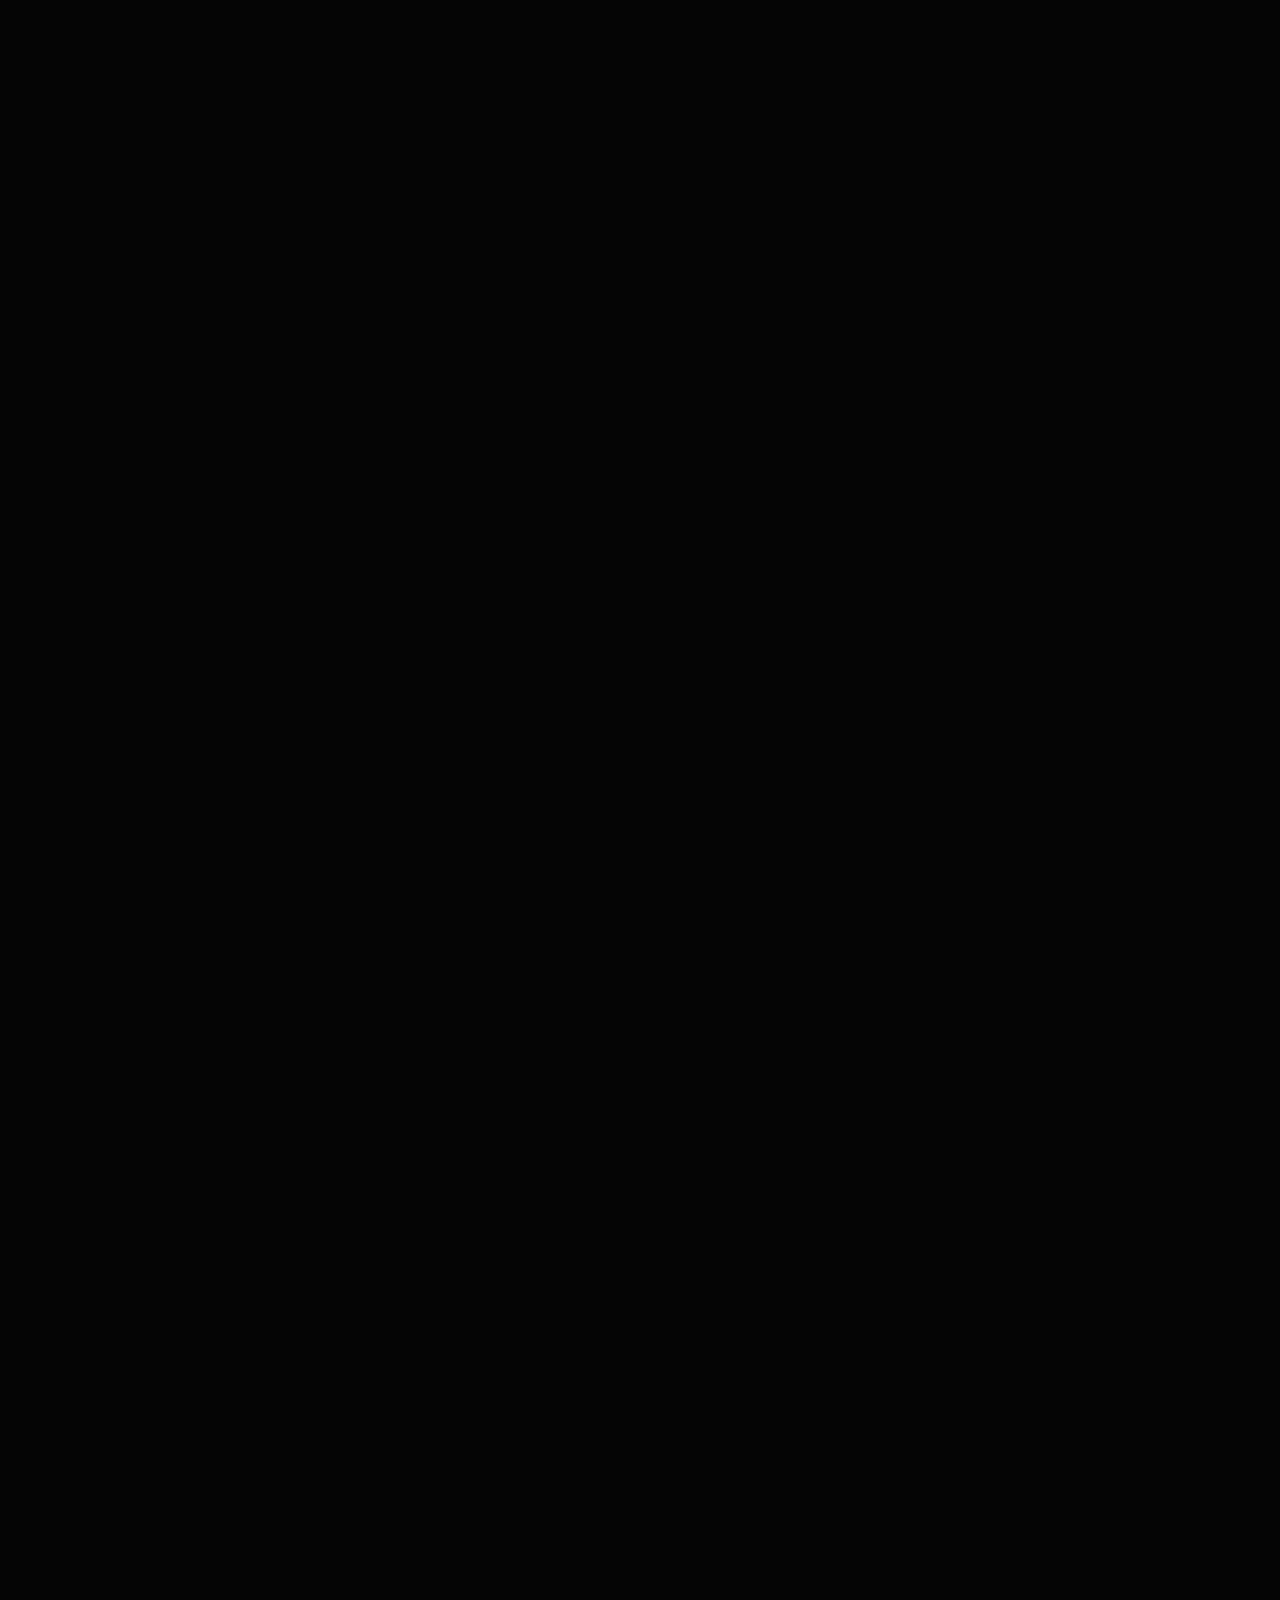
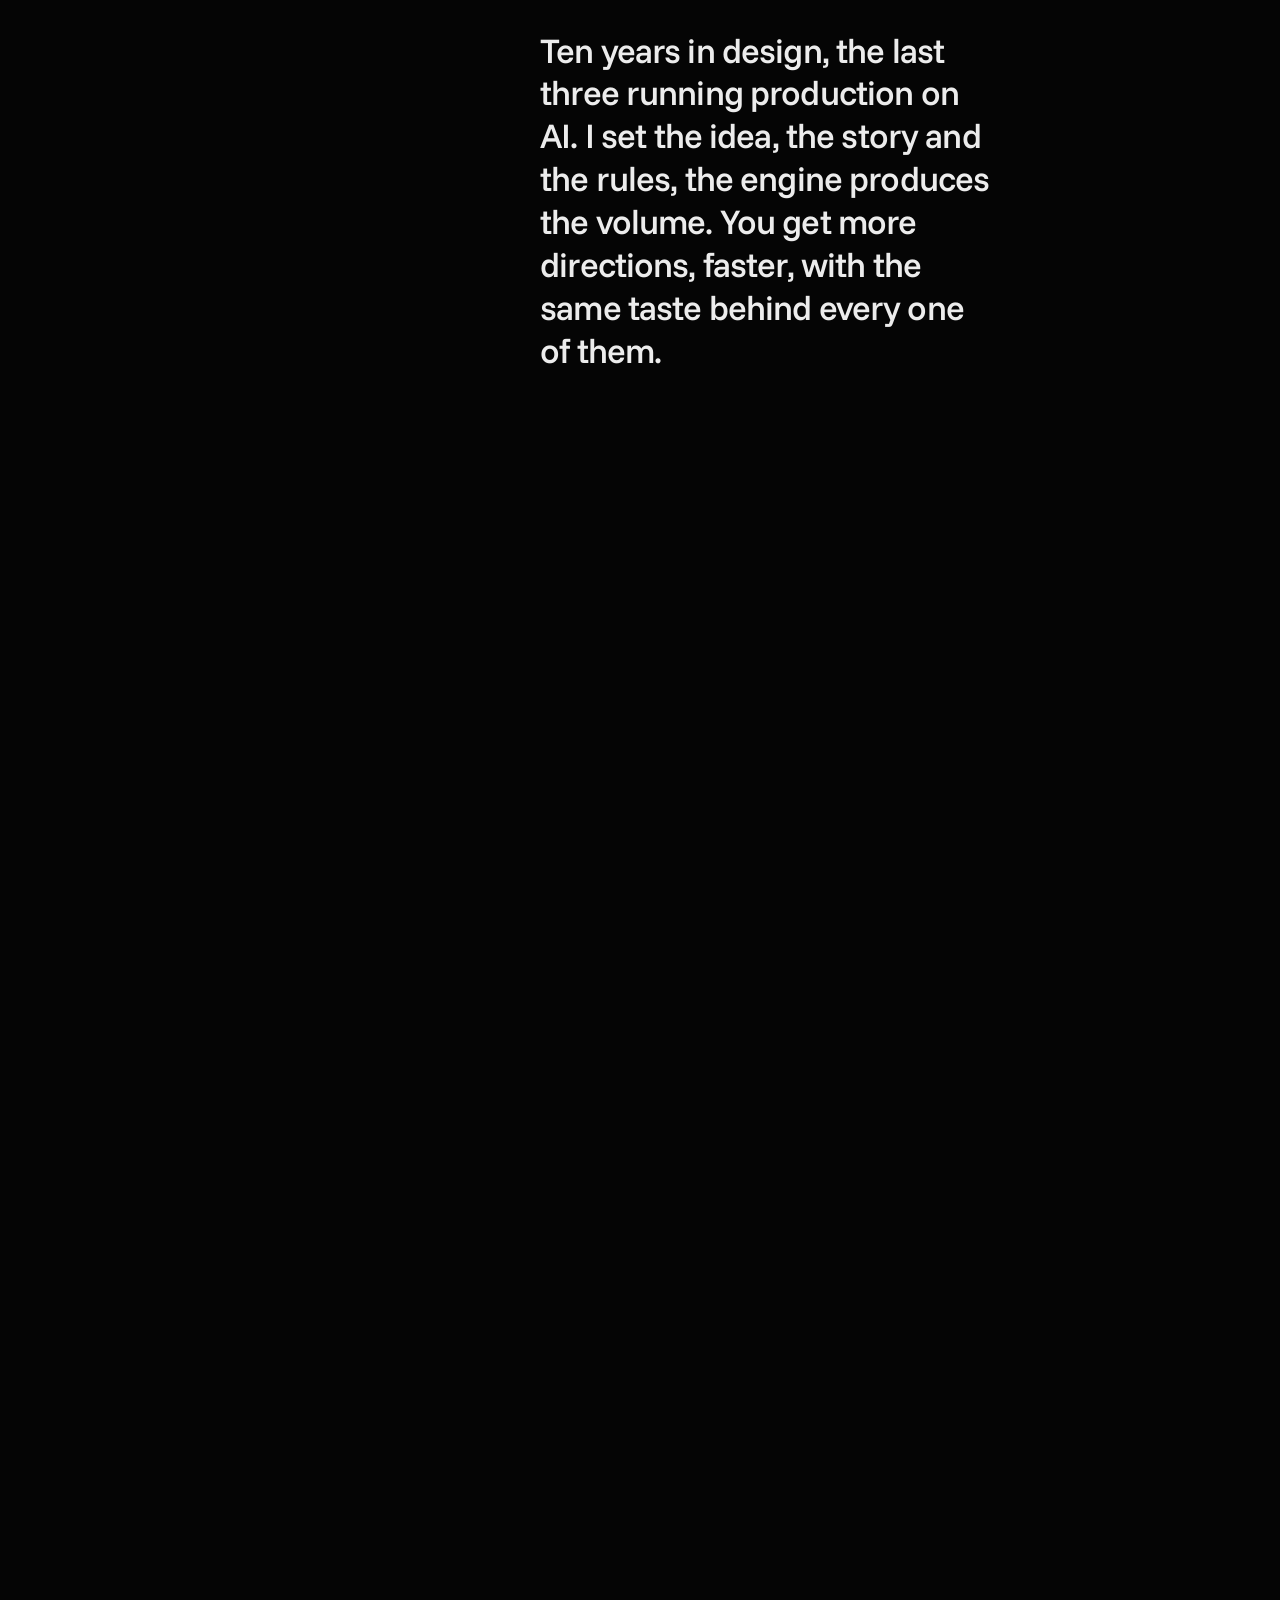
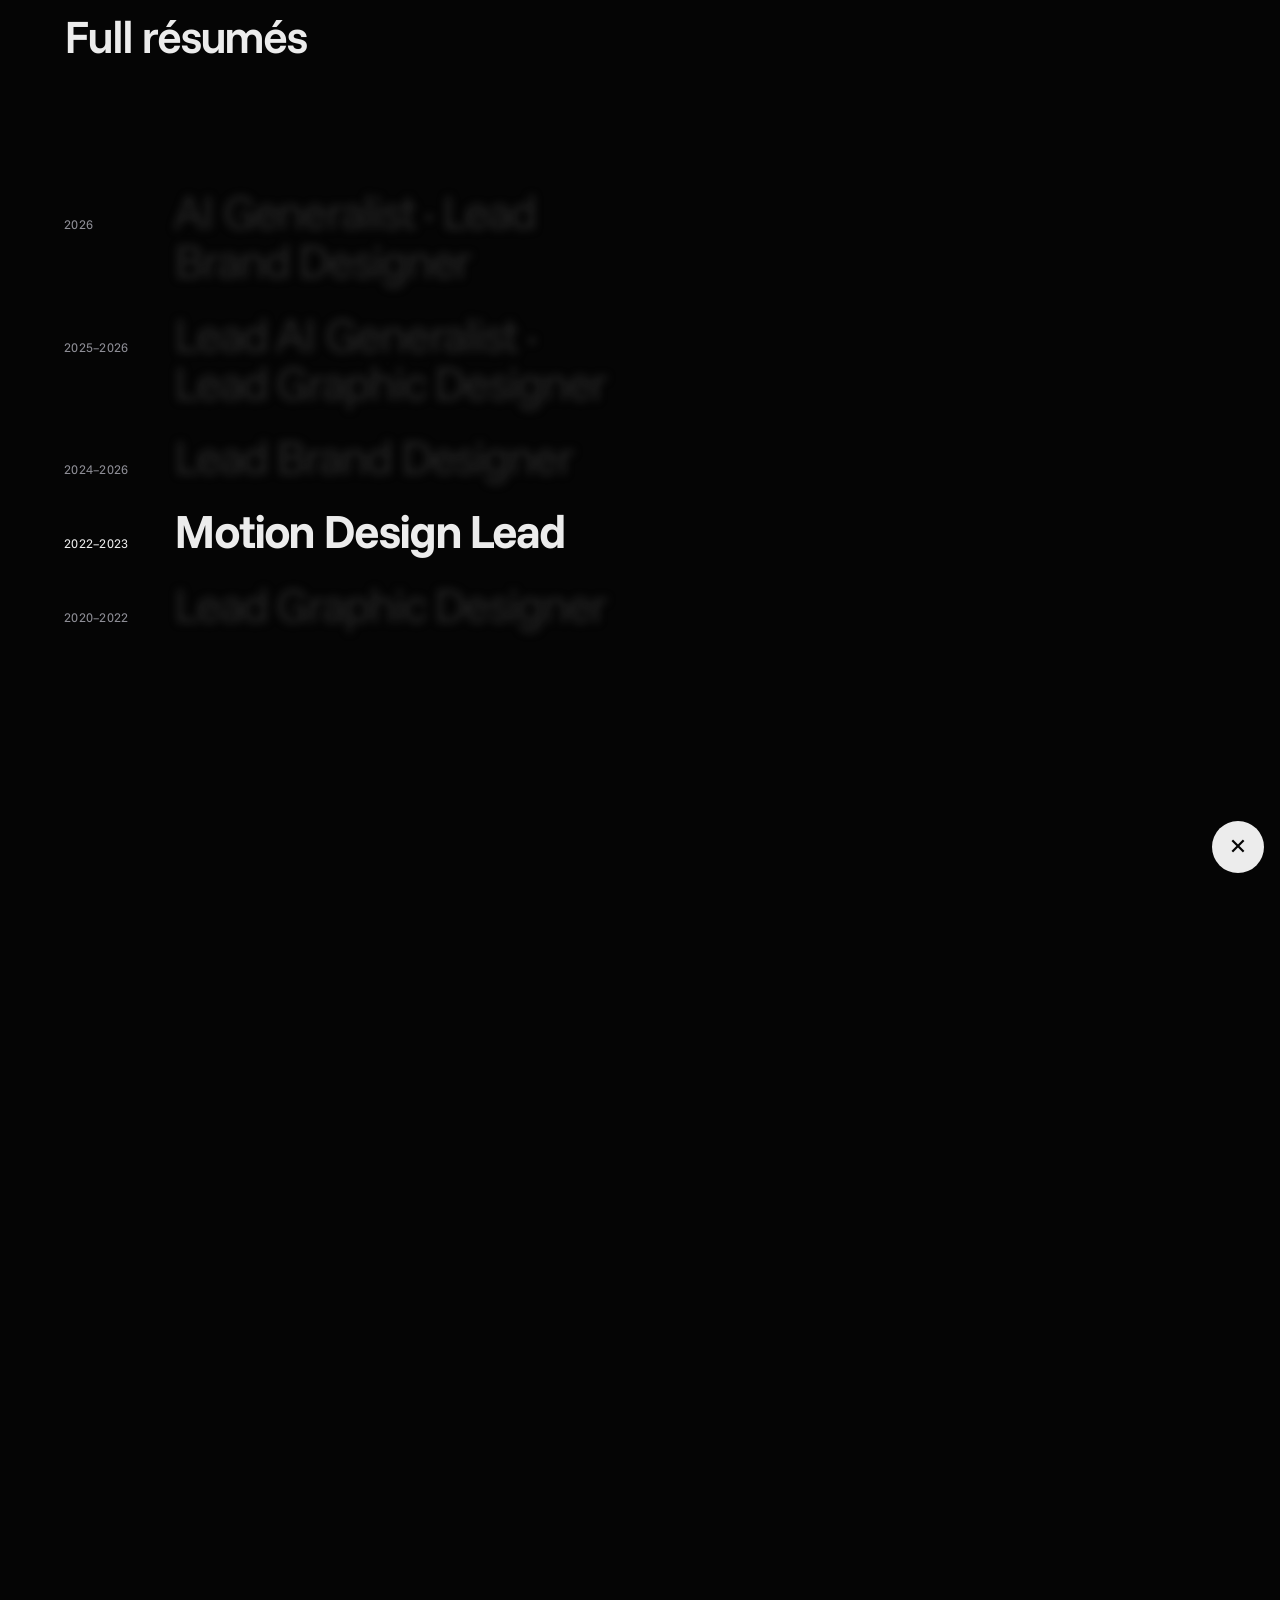
==== commit 7197684d: "Résumé: liquid stays on its letters after a resize or late load; no focus ring after a click Co-Auth" ====
--- a/index.html
+++ b/index.html
@@ -1728,7 +1728,7 @@
  const drop=()=>{if(gl)for(let i=0;i<N;i++)for(const k of KS){const T=tex[i][k];if(T){gl.deleteTexture(T.s);gl.deleteTexture(T.b)}delete tex[i][k]}};
  /* ---- layout ---- */
  function size(){W=st.clientWidth;H=st.clientHeight;dpr=Math.min(devicePixelRatio||1,2);cv.width=W*dpr|0;cv.height=H*dpr|0;const mob=W<760;
-  const pad=parseFloat(getComputedStyle(st).getPropertyValue('--rpx'))||Math.max(18,Math.min(80,W*.05)),hb=top.getBoundingClientRect().bottom-st.getBoundingClientRect().top;
+  const pad=parseFloat(getComputedStyle(st).getPropertyValue('--rpx'))||Math.max(18,Math.min(80,W*.05)),sr=st.getBoundingClientRect(),ow=st.offsetWidth,hb=(top.getBoundingClientRect().bottom-sr.top)/(!ow||Math.abs(sr.width-ow)<1?1:sr.width/ow);
   if(mob){if(side.parentNode!==txt)txt.appendChild(side);side.style.cssText='';const g=8,cw=W-pad*2,ch=cw*9/16,hs=ch*.36,y=hb+30+Math.max(12,Math.min(26,H*.03));geo={mob,pad,g,cw,ch,cy:y+ch/2,hs,D1:cw*.94,D2:cw*.68};
    /* on phones the text starts right under the row of pictures, so a long name grows downwards and never climbs onto them */
    txt.style.cssText=`left:${pad}px;right:${pad}px;top:${y+ch+g+hs+12}px`;nm.style.fontSize='';arr.style.top=(y+ch+g+hs+6)+'px'}
@@ -1780,7 +1780,7 @@
  const dend=e=>{if(!dg||e.pointerId!==dg.id)return;if(dg.on){S.drag=false;st.classList.remove('dragging');let i=Math.round(S.t);if(i===dg.t0&&Math.abs(S.t-dg.t0)>.1)i=dg.t0+(S.t>dg.t0?1:-1);S.go(i);dragged=performance.now()}dg=null};addEventListener('pointerup',dend);addEventListener('pointercancel',dend);
  {let acc=0,lk=0;st.addEventListener('wheel',e=>{if(Math.abs(e.deltaX)<=Math.abs(e.deltaY))return;e.preventDefault();const t=performance.now();if(t<lk)return;acc+=e.deltaX;if(Math.abs(acc)>50){S.go(Math.round(S.t)+(acc>0?1:-1));acc=0;lk=t+520}},{passive:false})}
  /* a click on a neighbour brings it to the centre; a click on the spread in the centre opens the project */
- cv.addEventListener('click',e=>{if(!geo||performance.now()-dragged<250)return;const b=cv.getBoundingClientRect(),x=e.clientX-b.left,y=e.clientY-b.top,g=geo;
+ cv.addEventListener('click',e=>{if(!geo||performance.now()-dragged<250)return;const b=cv.getBoundingClientRect(),ow=cv.offsetWidth,q=!ow||Math.abs(b.width-ow)<1?1:b.width/ow,x=(e.clientX-b.left)/q,y=(e.clientY-b.top)/q,g=geo;
   if(g.mob){if(x>W/2+g.cw/2)S.go(Math.round(S.t)+1);else if(x<W/2-g.cw/2)S.go(Math.round(S.t)-1);else if(y>g.cy-g.ch/2&&y<g.cy+g.ch/2+g.g+g.hs)open(Math.max(0,cur))}
   else if(x>g.x0+g.SW+g.gap*.4)S.go(Math.round(S.t)+1);else if(x<g.x0-g.gap*.4)S.go(Math.round(S.t)-1);else if(x>g.x0&&x<g.x0+g.SW&&y>g.cy-g.ch/2&&y<g.cy+g.ch/2)open(Math.max(0,cur))});
  fr.addEventListener('click',()=>{if(performance.now()-dragged<250)return;open(Math.max(0,cur))});
@@ -1814,15 +1814,17 @@
  S.go=i=>{const y=S.top()+cl(i,0,steps)*stepPx(),L=LN();if(L&&!RM)L.scrollTo(y,{duration:.9,easing:t=>1-Math.pow(1-t,3)});else scrollTo({top:y,behavior:RM?'auto':'smooth'})};
  {let st=0;const on=()=>{S.read();clearTimeout(st);if(!S.snap||window.ovOpen)return;st=setTimeout(()=>{const r=run.getBoundingClientRect();if(r.top>4||r.bottom<innerHeight-4)return;const f=S.t-Math.round(S.t);if(Math.abs(f)>.015)S.go(Math.round(S.t))},170)};
   addEventListener('scroll',on,{passive:true});const L=LN();if(L)L.on('scroll',on)}
- let foc=-1,gl=null,U_={},W=0,H=0,sc=1,drawn=false,inited=false,fp=0,fv=0,tb=null,bx=null,tc=null,cx=null,curK=-1,geo=null;
+ let foc=-1,gl=null,U_={},W=0,H=0,sc=1,drawn=false,inited=false,fp=0,fv=0,tb=null,bx=null,tc=null,cx=null,curK=-1,pk=-1,geo=null;
  const rows=ROLES.map((r,i)=>{const row=h('button','rz-row');row.type='button';row.setAttribute('aria-label',r.t+', '+r.co);const hd=h('h3');row.append(h('span','y',yrs(r)),hd);list.appendChild(row);row.addEventListener('click',()=>S.go(i));return {row,hd,r}});
  /* lines are fixed at the heaviest weight, so a title never re-wraps while its weight changes; each line's place is kept for the flow layer */
  function lines(){rows.forEach(o=>{const hd=o.hd;hd.style.fontWeight=700;hd.textContent='';const ws=o.r.t.split(' ').map(w=>{const s=h('span',null,w+' ');s.style.cssText='display:inline;white-space:normal';hd.appendChild(s);return s});
    const ls=[];let top=null;ws.forEach(s=>{const t=s.offsetTop;if(top===null||Math.abs(t-top)>4){ls.push('');top=t}ls[ls.length-1]+=s.textContent});
    if(ls.length===2){const wd=ws.map(s=>s.getBoundingClientRect().width);let best=1,bd=1e9;for(let k=1;k<wd.length;k++){const a=wd.slice(0,k).reduce((x,y)=>x+y,0),b=wd.slice(k).reduce((x,y)=>x+y,0);if(Math.max(a,b)<bd){bd=Math.max(a,b);best=k}}const t=ws.map(s=>s.textContent);ls[0]=t.slice(0,best).join('');ls[1]=t.slice(best).join('')}
    hd.textContent='';o.fs=parseFloat(getComputedStyle(hd).fontSize);o.sp=ls.map(l=>{const sp=h('span',null,l.trim());hd.appendChild(sp);return sp});hd.style.fontWeight='';o._w=0});
-  /* measured only after every title has its final lines: the column is centred, so one title changing height moves all the others */
-  const sb=stick.getBoundingClientRect();rows.forEach(o=>{o.L=o.sp.map(sp=>{const pr=h('i');pr.style.cssText='display:inline-block;width:0;height:0;vertical-align:baseline';sp.appendChild(pr);const a=sp.getBoundingClientRect(),b=pr.getBoundingClientRect();pr.remove();return {t:sp.textContent,x:a.left-sb.left,y:b.bottom-sb.top}})});curK=-1}
+  /* measured only after every title has its final lines: the column is centred, so one title changing height moves all the others.
+     In the scene's own pixels: the depth between sections may have it a little smaller at that moment (a resize, a late font, the page finishing its load),
+     and the liquid is drawn inside the scene, so it lands on the letters either way */
+  const sb=stick.getBoundingClientRect(),ow=stick.offsetWidth,q=!ow||Math.abs(sb.width-ow)<1?1:sb.width/ow;rows.forEach(o=>{o.L=o.sp.map(sp=>{const pr=h('i');pr.style.cssText='display:inline-block;width:0;height:0;vertical-align:baseline';sp.appendChild(pr);const a=sp.getBoundingClientRect(),b=pr.getBoundingClientRect();pr.remove();return {t:sp.textContent,x:(a.left-sb.left)/q,y:(b.bottom-sb.top)/q}})});curK=-1}
  function setFocus(i){foc=i;const r=ROLES[i];fade(read,()=>{read.textContent='';const im=h('img');im.alt='';im.src=LG(r.lg);read.append(im,h('div','co',r.co),h('div','meta',r.meta),h('p',null,r.p))})}
  /* ---- the liquid. The weight a role loses when it gives up the focus is treated as a body of thick liquid that has the shape of its letters.
     It does not smear: every bit of it is in one place at a time. It lets go of the letters (the underside first, and in tongues along the line rather than all at once),
@@ -1885,7 +1887,7 @@
    /* the blur of an unfocused role comes on only once the ink has left it and is gone before the ink settles, so nothing soft shows around the sharp letters of the liquid */
    const bl=Math.round((!liq?(1-e)*Math.min(1,d):i===k?ss(cl((m-.1)/.15)):i===k+1?1-ss(cl((m-.76)/.15)):1)*bm*4)/4,fc=e0>.5;
    if(o._f!==fc){o._f=fc;o.row.classList.toggle('foc',fc)}if(o._w!==w){o._w=w;o.hd.style.fontWeight=w}if(o._c!==c){o._c=c;o.row.style.color=`rgb(${c},${c},${c})`}if(o._b!==bl){o._b=bl;o.hd.style.filter=bl<.2?'none':`blur(${bl}px)`}});
-  if(!gl)return;let live=m>.001&&m<.999;if(live&&curK!==k){live=ink(k);curK=live?k:-1;if(live)dispatchEvent(new CustomEvent('pl:pour',{detail:{i:k}}))}
+  if(!gl)return;let live=m>.001&&m<.999;if(live&&curK!==k){live=ink(k);curK=live?k:-1;if(live&&pk!==k){pk=k;dispatchEvent(new CustomEvent('pl:pour',{detail:{i:k}}))}}
   if(!live){if(drawn){gl.disable(gl.SCISSOR_TEST);gl.viewport(0,0,cv.width,cv.height);gl.clearColor(0,0,0,0);gl.clear(gl.COLOR_BUFFER_BIT);drawn=false}return}
   gl.disable(gl.SCISSOR_TEST);gl.viewport(0,0,cv.width,cv.height);gl.clearColor(0,0,0,0);gl.clear(gl.COLOR_BUFFER_BIT);
   {const y0=geo.top,y1=geo.bot;gl.enable(gl.SCISSOR_TEST);gl.scissor(Math.floor(geo.x0*sc),Math.floor((H-y1)*sc),Math.ceil((geo.x1-geo.x0)*sc),Math.ceil((y1-y0)*sc))}
@@ -1893,11 +1895,15 @@
   gl.drawArrays(gl.TRIANGLE_STRIP,0,4);drawn=true}
  /* ---- when it runs: only while the section is on screen ---- */
  const size=()=>{S.size();fit();lines();S.read()};
- size();fp=S.t;addEventListener('resize',()=>{size();fp=S.t;fv=0});(document.fonts&&document.fonts.ready||Promise.resolve()).then(()=>{lines()});addEventListener('load',()=>{size();fp=S.t;fv=0});
+ size();fp=S.t;addEventListener('resize',()=>{size();fp=S.t;fv=0});(document.fonts&&document.fonts.ready||Promise.resolve()).then(()=>{lines()});if(document.fonts&&document.fonts.addEventListener)document.fonts.addEventListener('loadingdone',()=>lines());addEventListener('load',()=>{size();fp=S.t;fv=0});
  let secVis=false;new IntersectionObserver(es=>{secVis=es[es.length-1].isIntersecting},{rootMargin:'50px 0px'}).observe(sec);
  let lt=0;(function loop(t){requestAnimationFrame(loop);if(!secVis||window.ovOpen){lt=0;return}const dt=Math.min(.05,lt?(t-lt)/1000:.016);lt=t;tick(t,dt)})(0);
  window.__rz={S,get fp(){return fp}};
 })();
+
+/* a role, a project dot or an arrow pressed with the mouse lets the focus go again, so a key pressed afterwards neither draws a ring round it nor presses it a second time;
+   pressed from the keyboard it keeps the focus */
+document.addEventListener('click',e=>{if(!e.detail)return;const b=e.target.closest&&e.target.closest('.rz-row,.rl-rail button,.rl-arr button');if(b)b.blur()});
 
 /* ===== BETWEEN SECTIONS — DEPTH. The page scrolls as it always does, nothing is held and nothing is covered.
    A section that leaves goes back into the dark: it falls a little behind the scroll, gets smaller and fades. The next one comes up out of the same depth
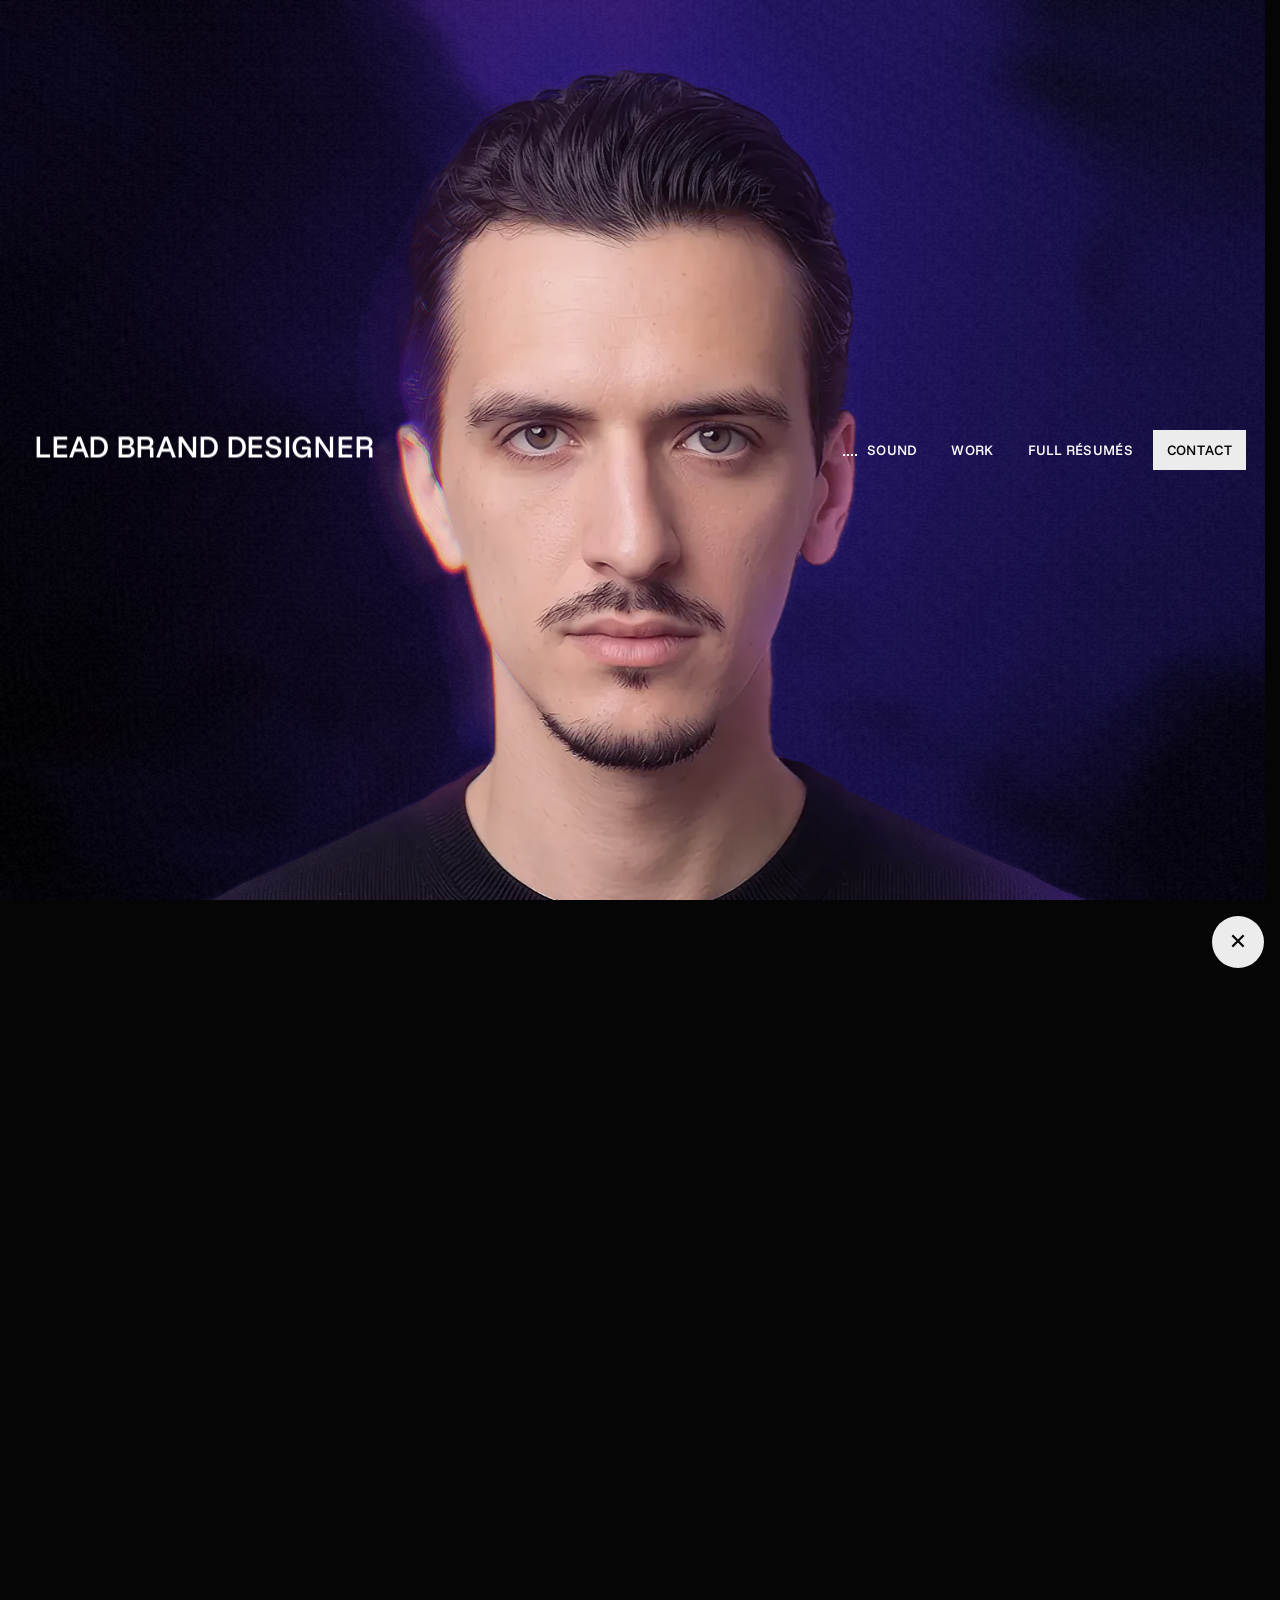
==== commit cc010f1b: "Head: the same WebP frames as the single file (the AVIF copy smoothed skin and hair) Co-Authored-By:" ====
--- a/index.html
+++ b/index.html
@@ -14,7 +14,7 @@
 <link rel="icon" type="image/png" href="favicon.png">
 <link rel="apple-touch-icon" href="apple-touch-icon.png">
 <link rel="preload" href="fonts/funnel-sans.woff2" as="font" type="font/woff2" crossorigin>
-<link rel="preload" href="head/lo.av.bin" as="fetch" crossorigin>
+<link rel="preload" href="head/lo.bin" as="fetch" crossorigin>
 <style>@font-face{font-family:'Funnel Sans';font-style:normal;font-weight:300 800;font-display:swap;src:url(fonts/funnel-sans-ext.woff2) format('woff2');unicode-range:U+0100-02BA,U+02BD-02C5,U+02C7-02CC,U+02CE-02D7,U+02DD-02FF,U+0304,U+0308,U+0329,U+1D00-1DBF,U+1E00-1E9F,U+1EF2-1EFF,U+2020,U+20A0-20AB,U+20AD-20C0,U+2113,U+2C60-2C7F,U+A720-A7FF}
 @font-face{font-family:'Funnel Sans';font-style:normal;font-weight:300 800;font-display:swap;src:url(fonts/funnel-sans.woff2) format('woff2');unicode-range:U+0000-00FF,U+0131,U+0152-0153,U+02BB-02BC,U+02C6,U+02DA,U+02DC,U+0304,U+0308,U+0329,U+2000-206F,U+20AC,U+2122,U+2191,U+2193,U+2212,U+2215,U+FEFF,U+FFFD}</style>
 <script>if(location.protocol==='file:'){var l=document.createElement('link');l.rel='stylesheet';l.href='https://fonts.googleapis.com/css2?family=Funnel+Sans:wght@300..800&display=swap';document.head.appendChild(l)}</script>
@@ -634,7 +634,7 @@
 if(lenis)lenis.on('scroll',onScroll);addEventListener('scroll',onScroll,{passive:true});addEventListener('resize',onScroll);
 
 /* ---------------- HEAD TRACKING ---------------- */
-const HEAD={"w": 1280, "h": 1080, "nx": 25, "ny": 25, "GX": 30, "GY": 24, "crop": [146, 62, 1026, 1008], "sub": [2, 3, 21, 19], "base": "[data-uri]", "src": [], "packs": [{"js": "head/lo.js", "bin": "head/lo.bin", "av": "head/lo.av.bin", "ks": [178, 220, 302, 260, 344, 262, 218, 342, 300, 176, 180, 222, 304, 258, 346, 386, 136, 264, 384, 216, 340, 298, 134, 138, 306, 388, 174, 182, 224, 256, 382, 348, 266, 94, 132, 140, 214, 338, 92, 96, 296, 390, 308, 172, 380, 184, 226, 254, 90, 98, 350, 130, 142, 268, 212, 52, 50, 54, 392, 336, 294, 310, 170, 88, 100, 378, 252, 48, 56, 186, 228, 352, 128, 144, 270, 210, 10, 394, 8, 12, 46, 58, 312, 86, 102, 168, 6, 14, 188, 230, 354, 126, 146, 272, 44, 60, 4, 16, 396, 314, 84, 104, 356, 2, 18, 42, 62, 398, 0, 20], "sz": [15390, 15778, 15416, 15390, 15414, 15678, 15486, 15328, 15172, 15438, 15534, 15526, 15524, 15240, 15396, 15310, 15622, 15562, 15178, 15298, 14948, 14968, 15330, 15516, 15460, 15308, 15094, 15374, 15308, 15010, 15110, 15326, 15306, 15542, 15126, 15304, 14954, 14848, 15306, 15266, 15014, 15350, 15250, 14728, 15006, 15278, 15370, 14866, 15180, 15538, 15268, 14968, 15240, 15314, 14814, 15336, 15444, 15640, 15138, 14764, 14768, 15350, 14726, 15000, 15430, 14896, 14824, 15078, 15124, 15288, 15194, 15126, 14700, 15136, 15102, 14704, 15204, 15030, 15274, 15256, 14750, 15104, 14914, 14692, 15064, 14456, 14984, 15214, 14840, 14948, 14876, 14590, 14962, 15094, 14816, 14884, 14652, 15056, 14936, 15044, 14274, 14952, 14910, 14442, 15124, 14368, 14804, 14812, 14178, 14706], "sza": [6463, 6512, 6107, 6191, 6095, 6393, 6250, 6073, 6032, 6390, 6376, 6371, 6415, 6039, 6214, 6085, 6447, 6323, 6187, 6093, 5948, 6040, 6285, 6382, 6371, 6274, 6122, 6324, 6208, 6161, 6076, 6239, 6286, 6359, 6073, 6242, 6065, 5886, 6236, 6365, 5981, 6098, 6281, 6055, 5997, 6304, 6265, 5905, 6169, 6337, 6360, 6110, 6276, 6156, 5982, 6210, 6287, 6358, 6223, 5857, 6010, 6320, 6078, 6080, 6339, 5901, 5939, 6110, 6271, 6200, 6136, 6280, 6060, 6201, 6102, 5912, 6255, 6114, 6253, 6205, 6051, 6383, 6123, 5947, 6196, 5847, 6165, 6278, 6055, 6077, 6117, 5864, 6081, 6051, 6027, 6143, 6058, 6322, 6154, 6039, 5867, 6004, 6120, 6024, 6160, 5886, 6013, 6047, 5890, 6064], "lo": true, "st": 30}, {"js": "head/pack0.js", "bin": "head/pack0.bin", "av": "head/pack0.av.bin", "ks": [0, 2, 4, 6, 8, 10, 12, 14, 16, 18, 20, 42, 44, 46, 48, 50, 52, 54, 56, 58, 60, 62, 84, 86, 88, 90, 92, 94, 96, 98, 100, 102, 104, 126, 128, 130, 132, 134, 136, 138, 140, 142, 144, 146, 168, 170, 172, 174, 176, 178, 180, 182, 184, 186, 188, 210, 212, 214, 216, 218, 220, 222, 224, 226, 228, 230, 252, 254, 256, 258, 260, 262, 264, 266, 268, 270, 272, 294, 296, 298, 300, 302, 304, 306, 308, 310, 312, 314, 336, 338, 340, 342, 344, 346, 348, 350, 352, 354, 356, 378, 380, 382, 384, 386, 388, 390, 392, 394, 396, 398], "sz": [51634, 53134, 53102, 55328, 56232, 55000, 53506, 54622, 55342, 53948, 51998, 52166, 52610, 51886, 55144, 55650, 55634, 56936, 55160, 54054, 52286, 51992, 51590, 53838, 53752, 54978, 55170, 55768, 55566, 57490, 55916, 55794, 55228, 51066, 53786, 53652, 53348, 55458, 56504, 54986, 53558, 53072, 55572, 56166, 51824, 53014, 52826, 54646, 56254, 54868, 56116, 54656, 54032, 54834, 52864, 52482, 55070, 54126, 54990, 55568, 55424, 54984, 54988, 54656, 54652, 53854, 52646, 54764, 53966, 54944, 56250, 56516, 56062, 55892, 56000, 53250, 53482, 53034, 55590, 53156, 55406, 54862, 56960, 54558, 55248, 54894, 52170, 54278, 53342, 54420, 53460, 56024, 54760, 56144, 54278, 55190, 52516, 52540, 53092, 54028, 53026, 57044, 54346, 57834, 55250, 55058, 53574, 53622, 53560, 51898], "sza": [38752, 39511, 39668, 40690, 41699, 40925, 39523, 40588, 40690, 40101, 38657, 38624, 39562, 39036, 40845, 41169, 41564, 41535, 40646, 40129, 39044, 38571, 38851, 39790, 40233, 40775, 41021, 41334, 41063, 42090, 41002, 40651, 40463, 38350, 39827, 40204, 39876, 41449, 41665, 41116, 39922, 39751, 40611, 40657, 38736, 39508, 39895, 40747, 41712, 40978, 41392, 40734, 40024, 40097, 39189, 39343, 40764, 40564, 41080, 41639, 41578, 41377, 40705, 40476, 40374, 39637, 39330, 40457, 40487, 40837, 41691, 41769, 41286, 41313, 41103, 39834, 39693, 39386, 40497, 39871, 41344, 41000, 42025, 40746, 40736, 40529, 38658, 39597, 39685, 40452, 39991, 41395, 40925, 41520, 40660, 40777, 39188, 38821, 39208, 39724, 39336, 41904, 40497, 42270, 40936, 40744, 39750, 39538, 39556, 38365], "lo": false}, {"js": "head/pack1.js", "bin": "head/pack1.bin", "av": "head/pack1.av.bin", "ks": [199, 200, 221, 179, 198, 201, 219, 241, 242, 177, 240, 243, 157, 158, 197, 202, 223, 263, 156, 159, 181, 239, 244, 261, 137, 155, 160, 196, 203, 217, 265, 283, 284, 135, 175, 238, 245, 282, 285, 139, 154, 161, 259, 281, 286, 115, 116, 195, 204, 225, 305, 114, 117, 183, 237, 246, 303, 133, 280, 287, 113, 118, 153, 162, 267, 307, 95, 194, 205, 215, 325, 326, 93, 112, 119, 141, 173, 236, 247, 279, 288, 301, 324, 327, 97, 152, 163, 257, 323, 328, 111, 120, 309, 73, 74, 91, 131], "sz": [58562, 55934, 54804, 54214, 56398, 57442, 54620, 55436, 54338, 55008, 55218, 55980, 56192, 55796, 56494, 55610, 54912, 56050, 55812, 56604, 55996, 56694, 55046, 54590, 55722, 54558, 56322, 56424, 54828, 55180, 56486, 56582, 54360, 54890, 54984, 57338, 55732, 54228, 57168, 55282, 55070, 54556, 55704, 57342, 56506, 55012, 56188, 56172, 55470, 55374, 57718, 56804, 56148, 56308, 55992, 53998, 55308, 55170, 57424, 56680, 56894, 55728, 55046, 53626, 53722, 53562, 56376, 52850, 55632, 53768, 55304, 56840, 55736, 54668, 57892, 55448, 54062, 54358, 57458, 58088, 55698, 55984, 56748, 57734, 54976, 55608, 54136, 53904, 55774, 52620, 53606, 56380, 53546, 56496, 54120, 55668, 54032], "sza": [43367, 41412, 40999, 40409, 41932, 42260, 41041, 41506, 40713, 41097, 40869, 41513, 41820, 41391, 42105, 41299, 40736, 41288, 41551, 42055, 41324, 42239, 40814, 40488, 41031, 40923, 41703, 41415, 41241, 40987, 41159, 42144, 40792, 40764, 41049, 41740, 41500, 40381, 42431, 40880, 41254, 40860, 41125, 42501, 41464, 40921, 41603, 41855, 40948, 40603, 41992, 41957, 41675, 41169, 41690, 40222, 41075, 40874, 42294, 42216, 42549, 41191, 41402, 40015, 39995, 40137, 41591, 39951, 41081, 40207, 41227, 41881, 41062, 40627, 42806, 40629, 40243, 40621, 41876, 42808, 41175, 41368, 41776, 42889, 40811, 41324, 40555, 40569, 41588, 39860, 40264, 41400, 39863, 42110, 40434, 41034, 40392], "lo": false}, {"js": "head/pack2.js", "bin": "head/pack2.bin", "av": "head/pack2.av.bin", "ks": [193, 206, 227, 278, 289, 322, 329, 347, 72, 75, 185, 235, 248, 345, 71, 76, 151, 164, 269, 349, 99, 110, 121, 299, 321, 330, 70, 77, 143, 277, 290, 343, 53, 192, 207, 213, 367, 368, 51, 171, 234, 249, 366, 369, 89, 320, 331, 55, 69, 78, 109, 122, 150, 165, 255, 311, 351, 365, 370, 49, 129, 276, 291, 364, 371, 31, 32, 68, 79, 101, 191, 208, 229, 319, 332, 341, 389, 30, 33, 187, 233, 250, 387, 57, 108, 123, 297, 363, 372, 29, 34, 149, 166, 271, 391, 28, 35], "sz": [55520, 55078, 53760, 53260, 55986, 55756, 55030, 56318, 54484, 56164, 53316, 55672, 55186, 54972, 54372, 55552, 55596, 56178, 53590, 53496, 55494, 54696, 57222, 56260, 55970, 53806, 55116, 56842, 53532, 55372, 52656, 54396, 55734, 52868, 54240, 51832, 56102, 55568, 53796, 53638, 53912, 53824, 53258, 57132, 52724, 54620, 55688, 55890, 56496, 55286, 56716, 53922, 54152, 53554, 52930, 55494, 53452, 54882, 55688, 55016, 53782, 52830, 55564, 56440, 55190, 55382, 55206, 53790, 56034, 55574, 52088, 53838, 53460, 56088, 54094, 54002, 53828, 55982, 59182, 54444, 54378, 54094, 54388, 54288, 53294, 53648, 53374, 55356, 53706, 56582, 54704, 52784, 51936, 52854, 55076, 55738, 56280], "sza": [41519, 40579, 39887, 39854, 41510, 41507, 41354, 41442, 40482, 41606, 39375, 41534, 40767, 40910, 40583, 41353, 41729, 41116, 39555, 39777, 40770, 40690, 42281, 41417, 42142, 40158, 40988, 41990, 39696, 41788, 39073, 40403, 41093, 39407, 40375, 38756, 41491, 41255, 39905, 39962, 40650, 39813, 39924, 42367, 39376, 41099, 41196, 41107, 41757, 40973, 42046, 40101, 40565, 39643, 39728, 40577, 39344, 40675, 41022, 40346, 40139, 39651, 41210, 41712, 41079, 41568, 41059, 40426, 41319, 40621, 39039, 39915, 39331, 41764, 40081, 40235, 40017, 41220, 43114, 39920, 40701, 39810, 40166, 40256, 40079, 39860, 40010, 41084, 39621, 41870, 40806, 39561, 38676, 38684, 40540, 40949, 42000], "lo": false}, {"js": "head/pack3.js", "bin": "head/pack3.bin", "av": "head/pack3.av.bin", "ks": [67, 80, 145, 275, 292, 353, 385, 47, 87, 318, 333, 362, 373, 11, 190, 209, 211, 9, 27, 36, 107, 124, 169, 232, 251, 313, 393, 13, 148, 167, 253, 59, 66, 81, 339, 361, 374, 7, 26, 37, 103, 127, 274, 293, 317, 334, 383, 15, 106, 125, 189, 295, 45, 231, 360, 375, 25, 38, 65, 82, 355, 395, 147, 5, 85, 316, 335, 273, 24, 39, 61, 359, 376, 381, 105, 17, 64, 83, 337, 315, 23, 40, 397, 3, 43, 358, 377, 63, 19, 22, 41, 379, 357, 1, 21], "sz": [54876, 55150, 53864, 54722, 55334, 54584, 54330, 51988, 52266, 54150, 54944, 54608, 56504, 55110, 52114, 55594, 50550, 55716, 55156, 55876, 54858, 52140, 52876, 52030, 54372, 53332, 53684, 57422, 53586, 55968, 54332, 53472, 51584, 53822, 53478, 53656, 53604, 53630, 53526, 56306, 52900, 52522, 53440, 55636, 56388, 54610, 52720, 54262, 53840, 55954, 52032, 52534, 54486, 53534, 53570, 55354, 55130, 56038, 55190, 53102, 52780, 54374, 52952, 52666, 50014, 54250, 55766, 55954, 53972, 53670, 53594, 54076, 54344, 52756, 52532, 54606, 50756, 54526, 52790, 54042, 54218, 54690, 50310, 53862, 52798, 53182, 53316, 52516, 53198, 51716, 54344, 51712, 53268, 51912, 52354], "sza": [41103, 40587, 39404, 40835, 40405, 40192, 40430, 39071, 39188, 40207, 40785, 40939, 41491, 40644, 38867, 40791, 38043, 41249, 41111, 40922, 40824, 38713, 39326, 39151, 40294, 39374, 39748, 41846, 39773, 41092, 40158, 39578, 38906, 39810, 39725, 40274, 39584, 40034, 40074, 41397, 38951, 38818, 39800, 40768, 41621, 39834, 39601, 40124, 39699, 40925, 38903, 39361, 40507, 40137, 40159, 40495, 40668, 40873, 41008, 39514, 38938, 39945, 39834, 39213, 37797, 40170, 40797, 40933, 40521, 39923, 39546, 40225, 39730, 39457, 39466, 39919, 37991, 40341, 39545, 40005, 40321, 40403, 37566, 40040, 39064, 39278, 39576, 39873, 39472, 38872, 40446, 38617, 39813, 38371, 39200], "lo": false}], "flow": {"n": 32, "c": {"u": "head/flowc.webp", "cols": 11, "rows": 10, "mx": 28, "s": 2}, "f": {"u": "head/flowf.webp", "cols": 21, "rows": 19, "mx": 16, "s": 1}}};const FOOT={"src": []};const RINGF={"src": []};
+const HEAD={"w": 1280, "h": 1080, "nx": 25, "ny": 25, "GX": 30, "GY": 24, "crop": [146, 62, 1026, 1008], "sub": [2, 3, 21, 19], "base": "[data-uri]", "src": [], "packs": [{"js": "head/lo.js", "bin": "head/lo.bin", "ks": [178, 220, 302, 260, 344, 262, 218, 342, 300, 176, 180, 222, 304, 258, 346, 386, 136, 264, 384, 216, 340, 298, 134, 138, 306, 388, 174, 182, 224, 256, 382, 348, 266, 94, 132, 140, 214, 338, 92, 96, 296, 390, 308, 172, 380, 184, 226, 254, 90, 98, 350, 130, 142, 268, 212, 52, 50, 54, 392, 336, 294, 310, 170, 88, 100, 378, 252, 48, 56, 186, 228, 352, 128, 144, 270, 210, 10, 394, 8, 12, 46, 58, 312, 86, 102, 168, 6, 14, 188, 230, 354, 126, 146, 272, 44, 60, 4, 16, 396, 314, 84, 104, 356, 2, 18, 42, 62, 398, 0, 20], "sz": [15390, 15778, 15416, 15390, 15414, 15678, 15486, 15328, 15172, 15438, 15534, 15526, 15524, 15240, 15396, 15310, 15622, 15562, 15178, 15298, 14948, 14968, 15330, 15516, 15460, 15308, 15094, 15374, 15308, 15010, 15110, 15326, 15306, 15542, 15126, 15304, 14954, 14848, 15306, 15266, 15014, 15350, 15250, 14728, 15006, 15278, 15370, 14866, 15180, 15538, 15268, 14968, 15240, 15314, 14814, 15336, 15444, 15640, 15138, 14764, 14768, 15350, 14726, 15000, 15430, 14896, 14824, 15078, 15124, 15288, 15194, 15126, 14700, 15136, 15102, 14704, 15204, 15030, 15274, 15256, 14750, 15104, 14914, 14692, 15064, 14456, 14984, 15214, 14840, 14948, 14876, 14590, 14962, 15094, 14816, 14884, 14652, 15056, 14936, 15044, 14274, 14952, 14910, 14442, 15124, 14368, 14804, 14812, 14178, 14706], "lo": true, "st": 30}, {"js": "head/pack0.js", "bin": "head/pack0.bin", "ks": [0, 2, 4, 6, 8, 10, 12, 14, 16, 18, 20, 42, 44, 46, 48, 50, 52, 54, 56, 58, 60, 62, 84, 86, 88, 90, 92, 94, 96, 98, 100, 102, 104, 126, 128, 130, 132, 134, 136, 138, 140, 142, 144, 146, 168, 170, 172, 174, 176, 178, 180, 182, 184, 186, 188, 210, 212, 214, 216, 218, 220, 222, 224, 226, 228, 230, 252, 254, 256, 258, 260, 262, 264, 266, 268, 270, 272, 294, 296, 298, 300, 302, 304, 306, 308, 310, 312, 314, 336, 338, 340, 342, 344, 346, 348, 350, 352, 354, 356, 378, 380, 382, 384, 386, 388, 390, 392, 394, 396, 398], "sz": [51634, 53134, 53102, 55328, 56232, 55000, 53506, 54622, 55342, 53948, 51998, 52166, 52610, 51886, 55144, 55650, 55634, 56936, 55160, 54054, 52286, 51992, 51590, 53838, 53752, 54978, 55170, 55768, 55566, 57490, 55916, 55794, 55228, 51066, 53786, 53652, 53348, 55458, 56504, 54986, 53558, 53072, 55572, 56166, 51824, 53014, 52826, 54646, 56254, 54868, 56116, 54656, 54032, 54834, 52864, 52482, 55070, 54126, 54990, 55568, 55424, 54984, 54988, 54656, 54652, 53854, 52646, 54764, 53966, 54944, 56250, 56516, 56062, 55892, 56000, 53250, 53482, 53034, 55590, 53156, 55406, 54862, 56960, 54558, 55248, 54894, 52170, 54278, 53342, 54420, 53460, 56024, 54760, 56144, 54278, 55190, 52516, 52540, 53092, 54028, 53026, 57044, 54346, 57834, 55250, 55058, 53574, 53622, 53560, 51898], "lo": false}, {"js": "head/pack1.js", "bin": "head/pack1.bin", "ks": [199, 200, 221, 179, 198, 201, 219, 241, 242, 177, 240, 243, 157, 158, 197, 202, 223, 263, 156, 159, 181, 239, 244, 261, 137, 155, 160, 196, 203, 217, 265, 283, 284, 135, 175, 238, 245, 282, 285, 139, 154, 161, 259, 281, 286, 115, 116, 195, 204, 225, 305, 114, 117, 183, 237, 246, 303, 133, 280, 287, 113, 118, 153, 162, 267, 307, 95, 194, 205, 215, 325, 326, 93, 112, 119, 141, 173, 236, 247, 279, 288, 301, 324, 327, 97, 152, 163, 257, 323, 328, 111, 120, 309, 73, 74, 91, 131], "sz": [58562, 55934, 54804, 54214, 56398, 57442, 54620, 55436, 54338, 55008, 55218, 55980, 56192, 55796, 56494, 55610, 54912, 56050, 55812, 56604, 55996, 56694, 55046, 54590, 55722, 54558, 56322, 56424, 54828, 55180, 56486, 56582, 54360, 54890, 54984, 57338, 55732, 54228, 57168, 55282, 55070, 54556, 55704, 57342, 56506, 55012, 56188, 56172, 55470, 55374, 57718, 56804, 56148, 56308, 55992, 53998, 55308, 55170, 57424, 56680, 56894, 55728, 55046, 53626, 53722, 53562, 56376, 52850, 55632, 53768, 55304, 56840, 55736, 54668, 57892, 55448, 54062, 54358, 57458, 58088, 55698, 55984, 56748, 57734, 54976, 55608, 54136, 53904, 55774, 52620, 53606, 56380, 53546, 56496, 54120, 55668, 54032], "lo": false}, {"js": "head/pack2.js", "bin": "head/pack2.bin", "ks": [193, 206, 227, 278, 289, 322, 329, 347, 72, 75, 185, 235, 248, 345, 71, 76, 151, 164, 269, 349, 99, 110, 121, 299, 321, 330, 70, 77, 143, 277, 290, 343, 53, 192, 207, 213, 367, 368, 51, 171, 234, 249, 366, 369, 89, 320, 331, 55, 69, 78, 109, 122, 150, 165, 255, 311, 351, 365, 370, 49, 129, 276, 291, 364, 371, 31, 32, 68, 79, 101, 191, 208, 229, 319, 332, 341, 389, 30, 33, 187, 233, 250, 387, 57, 108, 123, 297, 363, 372, 29, 34, 149, 166, 271, 391, 28, 35], "sz": [55520, 55078, 53760, 53260, 55986, 55756, 55030, 56318, 54484, 56164, 53316, 55672, 55186, 54972, 54372, 55552, 55596, 56178, 53590, 53496, 55494, 54696, 57222, 56260, 55970, 53806, 55116, 56842, 53532, 55372, 52656, 54396, 55734, 52868, 54240, 51832, 56102, 55568, 53796, 53638, 53912, 53824, 53258, 57132, 52724, 54620, 55688, 55890, 56496, 55286, 56716, 53922, 54152, 53554, 52930, 55494, 53452, 54882, 55688, 55016, 53782, 52830, 55564, 56440, 55190, 55382, 55206, 53790, 56034, 55574, 52088, 53838, 53460, 56088, 54094, 54002, 53828, 55982, 59182, 54444, 54378, 54094, 54388, 54288, 53294, 53648, 53374, 55356, 53706, 56582, 54704, 52784, 51936, 52854, 55076, 55738, 56280], "lo": false}, {"js": "head/pack3.js", "bin": "head/pack3.bin", "ks": [67, 80, 145, 275, 292, 353, 385, 47, 87, 318, 333, 362, 373, 11, 190, 209, 211, 9, 27, 36, 107, 124, 169, 232, 251, 313, 393, 13, 148, 167, 253, 59, 66, 81, 339, 361, 374, 7, 26, 37, 103, 127, 274, 293, 317, 334, 383, 15, 106, 125, 189, 295, 45, 231, 360, 375, 25, 38, 65, 82, 355, 395, 147, 5, 85, 316, 335, 273, 24, 39, 61, 359, 376, 381, 105, 17, 64, 83, 337, 315, 23, 40, 397, 3, 43, 358, 377, 63, 19, 22, 41, 379, 357, 1, 21], "sz": [54876, 55150, 53864, 54722, 55334, 54584, 54330, 51988, 52266, 54150, 54944, 54608, 56504, 55110, 52114, 55594, 50550, 55716, 55156, 55876, 54858, 52140, 52876, 52030, 54372, 53332, 53684, 57422, 53586, 55968, 54332, 53472, 51584, 53822, 53478, 53656, 53604, 53630, 53526, 56306, 52900, 52522, 53440, 55636, 56388, 54610, 52720, 54262, 53840, 55954, 52032, 52534, 54486, 53534, 53570, 55354, 55130, 56038, 55190, 53102, 52780, 54374, 52952, 52666, 50014, 54250, 55766, 55954, 53972, 53670, 53594, 54076, 54344, 52756, 52532, 54606, 50756, 54526, 52790, 54042, 54218, 54690, 50310, 53862, 52798, 53182, 53316, 52516, 53198, 51716, 54344, 51712, 53268, 51912, 52354], "lo": false}], "flow": {"n": 32, "c": {"u": "head/flowc.webp", "cols": 11, "rows": 10, "mx": 28, "s": 2}, "f": {"u": "head/flowf.webp", "cols": 21, "rows": 19, "mx": 16, "s": 1}}};const FOOT={"src": []};const RINGF={"src": []};
 const head=document.getElementById('head'),headIn=document.getElementById('headIn'),hcv=document.getElementById('headCv'),hx2=hcv.getContext('2d');
 hcv.width=HEAD.w;hcv.height=HEAD.h;const [CX,CY,CW,CH]=HEAD.crop;
 const mk=u=>{const im=new Image();im.decoding='async';im.src=u;return im};
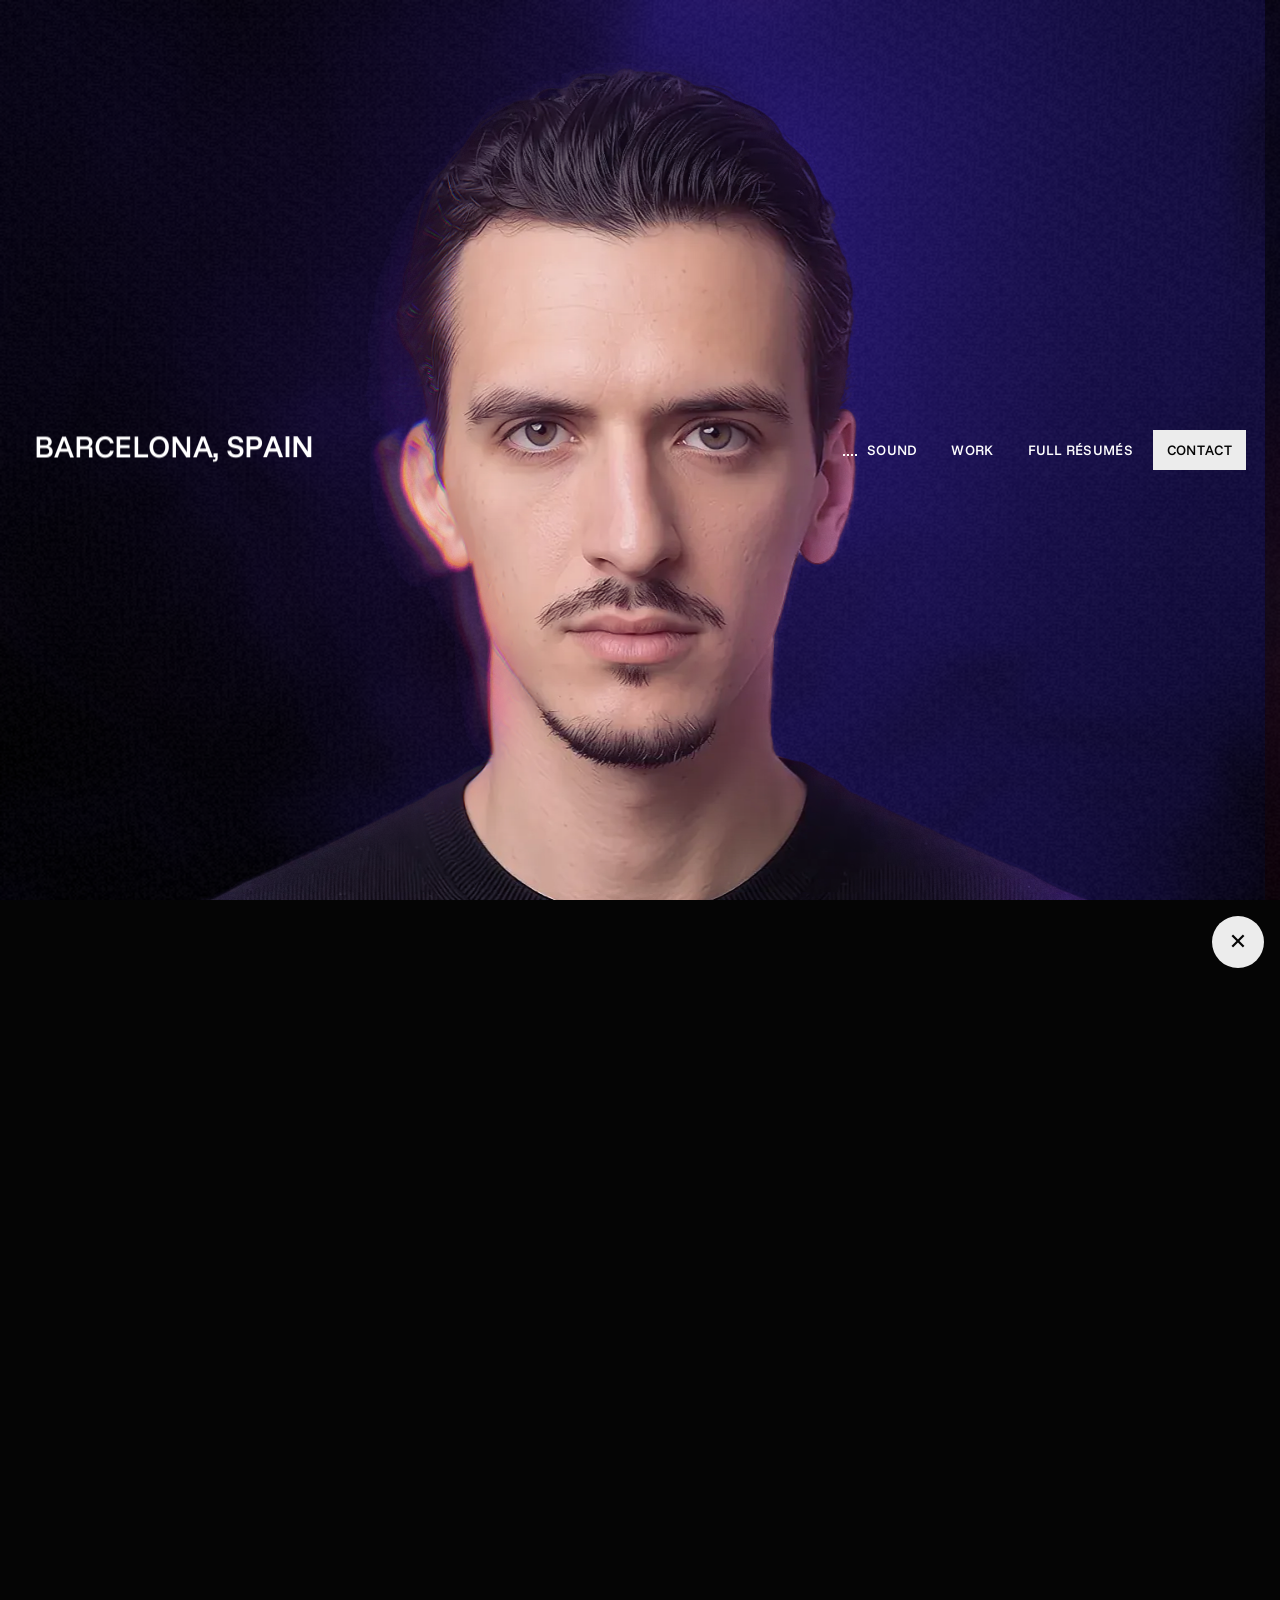
==== commit f444df9b: "Links: every section and project has its own address; Back closes a project; frames no longer add hi" ====
--- a/index.html
+++ b/index.html
@@ -4,6 +4,7 @@
 <meta charset="utf-8">
 <meta name="viewport" content="width=device-width, initial-scale=1">
 <title>Pavlo Lobodiuk</title>
+<script>if(/^#./.test(location.hash)){window.__H=location.hash;try{history.replaceState(history.state,"",location.pathname+location.search)}catch(e){}}</script>
 <meta name="description" content="AI Generalist · Lead Brand Designer · Barcelona, Spain">
 <meta name="theme-color" content="#060607">
 <meta property="og:type" content="website">
@@ -328,7 +329,7 @@
     <nav class="nav-links">
       <button class="snd" type="button" aria-pressed="false" aria-label="Sound"><span class="snd-b" aria-hidden="true"><i></i><i></i><i></i><i></i></span><span class="ln">Sound</span></button>
       <a href="#work" data-scroll aria-label="Work"><span class="ln">Work</span></a>
-      <a href="#cv" data-scroll aria-label="Full résumés"><span class="ln">Full résumés</span></a>
+      <a href="#resume" data-scroll aria-label="Full résumés"><span class="ln">Full résumés</span></a>
       <a href="#contact" data-scroll class="btn" aria-label="Contact"><span class="ln">Contact</span></a>
     </nav>
   </div>
@@ -439,7 +440,7 @@
 if(window.Lenis){lenis=new Lenis({lerp:.09,smoothWheel:true});}
 function raf(t){lenis&&lenis.raf(t);requestAnimationFrame(raf)}requestAnimationFrame(raf);
 document.querySelectorAll('[data-scroll]').forEach(a=>a.addEventListener('click',e=>{
-  const id=a.getAttribute('href');const el=document.querySelector(id);if(!el)return;e.preventDefault();
+  const id=a.getAttribute('href');const el=document.querySelector(id==='#resume'?'#cv':id);if(!el)return;e.preventDefault();
   if(id==='#contact'){const y=document.documentElement.scrollHeight-innerHeight;lenis?lenis.scrollTo(y,{duration:1.8}):scrollTo({top:y,behavior:'smooth'});return}
   lenis?lenis.scrollTo(el,{offset:(id==='#top'||id==='#work')?0:-90,duration:1.6}):el.scrollIntoView({behavior:'smooth'});
 }));
@@ -932,6 +933,10 @@
 
 /* ---------------- PROJECT OVERLAY ---------------- */
 /* a live site is put in its window only if it is really there (asked once per site); where the sites are not shipped next to the page, the still of its first screen stays */
+/* a frame changes its page without adding a step to the browser's history: Back has to close a project, not walk back through the sites the frames have shown.
+   Whether a frame holds a site is kept in data-on */
+window.frameOn=(f,u)=>{f.dataset.on=u;try{f.contentWindow.location.replace(new URL(u,location.href).href)}catch(e){f.src=u}};
+window.frameOff=f=>{if(!f||!f.dataset.on)return;delete f.dataset.on;try{f.contentWindow.location.replace('about:blank')}catch(e){f.removeAttribute('src')}};
 const SITEOK={},SITEK={};window.siteKnown=u=>/^https?:/.test(u)?true:SITEK[u];window.siteOk=u=>{if(/^https?:/.test(u))return Promise.resolve(true);if(window.__SOLO)return Promise.resolve(false);if(!(u in SITEOK)){const head=()=>fetch(u,{method:'HEAD',cache:'no-store'}).then(r=>{if(r.status===405||r.status===501)throw 0;return r.ok});
   /* a host that does not answer HEAD: ask for the page and drop it as soon as the answer starts */
   const peek=()=>{const ac=window.AbortController?new AbortController():null;return fetch(u,ac?{signal:ac.signal}:{}).then(r=>{const ok=r.ok;try{ac&&ac.abort()}catch(e){}return ok})};
@@ -940,7 +945,7 @@
 let ovIO=null,ovRO=null,ovBusy=0,ovT=0;
 function openProject(i,swap){const p=PROJECTS[i];window.ovOpen=1;dispatchEvent(new Event('pl:open'));
   /* the live site in the work tile stays until the sheet has covered it, then it is unloaded (no black tile flashing under the rising sheet) */
-  const killTiles=()=>{if(!ov.classList.contains('open'))return;document.querySelectorAll('.rl .rl-site[src]').forEach(f=>{f.removeAttribute('src');f.parentNode.classList.remove('on')})};
+  const killTiles=()=>{if(!ov.classList.contains('open'))return;document.querySelectorAll('.rl .rl-site[data-on]').forEach(f=>{frameOff(f);f.parentNode.classList.remove('on')})};
   clearTimeout(window.__ovKill);if(swap)killTiles();else window.__ovKill=setTimeout(killTiles,1200);const nx=PROJECTS[(i+1)%PROJECTS.length];
   ovIn.innerHTML=`<div class="ov-top"><div><p class="kicker ov-rv" style="--i:0">Concept</p><h2 class="ov-rv" style="margin-top:18px;--i:1">${p.name}</h2><p class="hl ov-rv" style="--i:2">${p.hl}</p></div>
    <div><p class="desc ov-rv" style="--i:3">${p.desc}</p>${p.tags.length?`<div class="tags ov-rv" style="--i:4">${p.tags.map(t=>`<span class="tag">${t}</span>`).join('')}</div>`:''}</div></div>
@@ -952,25 +957,26 @@
   ovIn.classList.remove('shown');ovIn.style.setProperty('--d',swap?'60ms':'380ms');void ovIn.offsetHeight;
   ov.classList.add('open');ov.setAttribute('aria-hidden','false');lenis&&lenis.stop();document.documentElement.style.overflow='hidden';
   requestAnimationFrame(()=>ovIn.classList.add('shown'));
-  {const os=ovIn.querySelector('.ov-site');if(os){const bw=os.querySelector('.bw'),vw=os.querySelector('.bw-view'),fr=os.querySelector('iframe');const fit=()=>{const k=os.clientWidth/1600;os.style.setProperty('--k',k);os.style.height=(940*k)+'px'};fit();fr.addEventListener('load',()=>{if(fr.getAttribute('src'))setTimeout(()=>{if(fr.getAttribute('src'))vw.classList.add('on')},600)});ovRO&&ovRO.disconnect();ovRO=new ResizeObserver(fit);ovRO.observe(os);
+  {const os=ovIn.querySelector('.ov-site');if(os){const bw=os.querySelector('.bw'),vw=os.querySelector('.bw-view'),fr=os.querySelector('iframe');const fit=()=>{const k=os.clientWidth/1600;os.style.setProperty('--k',k);os.style.height=(940*k)+'px'};fit();fr.addEventListener('load',()=>{if(fr.dataset.on)setTimeout(()=>{if(fr.dataset.on)vw.classList.add('on')},600)});ovRO&&ovRO.disconnect();ovRO=new ResizeObserver(fit);ovRO.observe(os);
    /* the site loads once the sheet has settled, so its loading does not stutter the motion */
-   clearTimeout(ovT);if(window.siteKnown(fr.dataset.src)!==true)os.classList.add('nosite');siteOk(fr.dataset.src).then(ok=>os.classList.toggle('nosite',!ok));ovT=setTimeout(()=>{siteOk(fr.dataset.src).then(ok=>{if(ok&&fr.isConnected&&!fr.getAttribute('src')&&window.ovOpen)fr.src=fr.dataset.src})},swap?800:1500);/* after the slide (1 s), the title roll (till ~1.15 s) and the tile unload (1.2 s), so none of them stutters */os.addEventListener('click',()=>openSiteFull(fr.dataset.src,os.querySelector('.bw-url').textContent));const lb=ovIn.querySelector('.ov-site .bw-live');lb&&lb.addEventListener('click',e=>{e.stopPropagation();openSiteFull(lb.dataset.site,lb.dataset.url)})}}
+   clearTimeout(ovT);if(window.siteKnown(fr.dataset.src)!==true)os.classList.add('nosite');siteOk(fr.dataset.src).then(ok=>os.classList.toggle('nosite',!ok));ovT=setTimeout(()=>{siteOk(fr.dataset.src).then(ok=>{if(ok&&fr.isConnected&&!fr.dataset.on&&window.ovOpen)frameOn(fr,fr.dataset.src)})},swap?800:1500);/* after the slide (1 s), the title roll (till ~1.15 s) and the tile unload (1.2 s), so none of them stutters */os.addEventListener('click',()=>openSiteFull(fr.dataset.src,os.querySelector('.bw-url').textContent));const lb=ovIn.querySelector('.ov-site .bw-live');lb&&lb.addEventListener('click',e=>{e.stopPropagation();openSiteFull(lb.dataset.site,lb.dataset.url)})}}
   ovIO&&ovIO.disconnect();ovIO=new IntersectionObserver(es=>es.forEach(e=>{if(e.isIntersecting){e.target.classList.add('is-in');ovIO.unobserve(e.target)}}),{root:ovSheet,threshold:.12});
   ovIn.querySelectorAll('img.rv').forEach(im=>ovIO.observe(im));
   ovIn.querySelector('.ov-next').addEventListener('click',()=>nextProject(+ovIn.querySelector('.ov-next').dataset.n));
+  window.__route&&window.__route.opened(i,swap);
 }
 /* next project inside the sheet: the page fades up and out, the next one is put in at the top and rises in; no scroll back through the whole page */
 function nextProject(n){if(ovBusy)return;ovBusy=1;clearTimeout(ovT);
   const out=ovIn.animate([{opacity:1,transform:'none'},{opacity:0,transform:'translateY(-28px)'}],{duration:420,easing:'cubic-bezier(.4,0,.2,1)',fill:'forwards'});
-  out.finished.then(()=>{ovIn.querySelectorAll('iframe').forEach(f=>f.removeAttribute('src'));openProject(n,true);out.cancel();
+  out.finished.then(()=>{ovIn.querySelectorAll('iframe').forEach(frameOff);openProject(n,true);out.cancel();
    setTimeout(()=>{ovBusy=0},700)},()=>{ovBusy=0});}
 /* full screen live site, as on the Torque site */
 function openSiteFull(src,url){let f=document.getElementById('sitefs');if(!f){f=document.createElement('div');f.className='sitefs';f.id='sitefs';f.setAttribute('role','dialog');f.setAttribute('aria-modal','true');f.setAttribute('aria-label','Live site, full screen');
   f.innerHTML='<div class="sitefs-bar"><span class="sitefs-url"></span><button class="sitefs-x" type="button">Close</button></div><iframe title="Live site"></iframe>';document.body.appendChild(f);
-  f.querySelector('.sitefs-x').addEventListener('click',()=>{f.classList.remove('open');f.querySelector('iframe').removeAttribute('src');if(!ov.classList.contains('open')){lenis&&lenis.start();document.documentElement.style.overflow=''}});
+  f.querySelector('.sitefs-x').addEventListener('click',()=>{f.classList.remove('open');frameOff(f.querySelector('iframe'));if(!ov.classList.contains('open')){lenis&&lenis.start();document.documentElement.style.overflow=''}});
   addEventListener('keydown',e=>{if(e.key==='Escape'&&f.classList.contains('open'))f.querySelector('.sitefs-x').click()})}
- f.querySelector('.sitefs-url').textContent=url||'';f.querySelector('iframe').src=src;f.classList.add('open');lenis&&lenis.stop();document.documentElement.style.overflow='hidden'}
-function closeProject(){clearTimeout(ovT);clearTimeout(window.__ovKill);window.ovOpen=0;ovBusy=0;ovIn.getAnimations().forEach(a=>a.cancel());ovIn.querySelectorAll('iframe').forEach(f=>f.removeAttribute('src'));dispatchEvent(new Event('ovclose'));ov.classList.remove('open');ov.setAttribute('aria-hidden','true');lenis&&lenis.start();document.documentElement.style.overflow=''}
+ f.querySelector('.sitefs-url').textContent=url||'';frameOn(f.querySelector('iframe'),src);f.classList.add('open');lenis&&lenis.stop();document.documentElement.style.overflow='hidden'}
+function closeProject(){clearTimeout(ovT);clearTimeout(window.__ovKill);window.ovOpen=0;ovBusy=0;ovIn.getAnimations().forEach(a=>a.cancel());ovIn.querySelectorAll('iframe').forEach(frameOff);dispatchEvent(new Event('ovclose'));ov.classList.remove('open');ov.setAttribute('aria-hidden','true');lenis&&lenis.start();document.documentElement.style.overflow='';window.__route&&window.__route.closed()}
 document.getElementById('ovClose').addEventListener('click',closeProject);
 document.getElementById('ovBg').addEventListener('click',closeProject);
 addEventListener('keydown',e=>{const fs=document.getElementById('sitefs');if(e.key==='Escape'&&!(fs&&fs.classList.contains('open')))closeProject()});
@@ -1295,7 +1301,7 @@
  (function tick(now){const target=gone?100:Math.min(99,((baseOk?.1:0)+.9*(window.__hlp||0))*100);
   shown+=(target-shown)*(gone?.22:.08);if(target-shown<.4&&gone)shown=100;
   const v=Math.round(shown);N.textContent=String(Math.min(99,v)).padStart(2,'0');/* always two digits: the number never grows, so the browser does not keep re-measuring it as the page's main content */B.style.transform='scaleX('+(shown/100)+')';ldr.setAttribute('aria-valuenow',v);
-  if(gone&&shown>=100){ldr.classList.add('out');document.documentElement.classList.remove('ldg');lenis&&lenis.start();start();setTimeout(()=>ldr.remove(),1000);return}
+  if(gone&&shown>=100){ldr.classList.add('out');document.documentElement.classList.remove('ldg');lenis&&lenis.start();start();setTimeout(()=>ldr.remove(),1000);window.__ready=1;dispatchEvent(new Event('pl:ready'));return}
   requestAnimationFrame(tick)})(t0)})();
 </script>
 <style>
@@ -1744,10 +1750,10 @@
   if(texCw&&Math.abs(g.cw-texCw)/texCw>.25)drop();texCw=g.cw}
  /* ---- the live site: it is put in the window only when the reel has settled on a project, and only if it is really there; under it lies the still of its first screen ---- */
  setTimeout(()=>{if(window.siteOk)PJ.forEach(q=>{if(q.site)window.siteOk(q.site)})},1200);
- let siteT=0;const siteOff=()=>{clearTimeout(siteT);if(site.getAttribute('src'))site.removeAttribute('src');vw.classList.remove('on')};
+ let siteT=0;const siteOff=()=>{clearTimeout(siteT);frameOff(site);vw.classList.remove('on')};
  const siteOn=i=>{siteOff();const q=PJ[i];if(!q.site){fr.classList.add('nosite');return}
-  if(window.siteKnown)fr.classList.toggle('nosite',window.siteKnown(q.site)!==true);siteT=setTimeout(()=>{(window.siteOk?window.siteOk(q.site):Promise.resolve(true)).then(ok=>{if(cur!==i)return;fr.classList.toggle('nosite',!ok);if(ok&&vis&&was&&!window.ovOpen&&!site.getAttribute('src'))site.src=q.site})},350)};
- site.addEventListener('load',()=>{if(site.getAttribute('src'))setTimeout(()=>{if(site.getAttribute('src'))vw.classList.add('on')},600)});
+  if(window.siteKnown)fr.classList.toggle('nosite',window.siteKnown(q.site)!==true);siteT=setTimeout(()=>{(window.siteOk?window.siteOk(q.site):Promise.resolve(true)).then(ok=>{if(cur!==i)return;fr.classList.toggle('nosite',!ok);if(ok&&vis&&was&&!window.ovOpen&&!site.dataset.on)frameOn(site,q.site)})},350)};
+ site.addEventListener('load',()=>{if(site.dataset.on)setTimeout(()=>{if(site.dataset.on)vw.classList.add('on')},600)});
  function setText(i){if(cur!==null&&cur!==i)dispatchEvent(new CustomEvent('pl:reel',{detail:{dir:Math.sign(i-cur),i}}));cur=i;const q=PJ[i];pv.disabled=i===0;nx.disabled=i===N-1;nb.textContent=pad2(i+1);num.setAttribute('aria-label',(i+1)+' / '+N);roll(nm,q.name);fade(hl,()=>{hl.textContent=q.hl});url.textContent=q.siteUrl||'';site.title=q.name+' live site';
   rb.forEach((b,j)=>b.classList.toggle('on',j===i));fr.classList.remove('nosite');ps.src=IMT(q.id,'poster');if(was)siteOn(i)}
  const PX=.3,PY=.06;
@@ -1954,6 +1960,41 @@
  addEventListener('pl:open',()=>play('open',.5,{gap:.6}));
  document.addEventListener('pointerover',e=>{if(e.pointerType&&e.pointerType!=='mouse')return;const t=e.target.closest&&e.target.closest('a,button,[role=button]');if(!t||t===btn||(e.relatedTarget&&t.contains(e.relatedTarget)))return;play('tick',.2,{rate:rnd(.92,1.12),gap:.07})},true);
 })();
+
+/* ===== ADDRESSES. Every section and every project has its own link, so a place on the site can be shared.
+   The address follows the scroll (it is replaced, not added, so Back does not walk through the sections); an open project adds one step, so Back closes it;
+   a link opens the page where it points: a section is scrolled to, a project is opened over the work section with the reel standing on it ===== */
+(()=>{if(typeof PROJECTS==='undefined')return;
+ const SLUG={obsk:'obskura',umb:'umbra',arch:'obra-gris',lamp:'lamplight',dal:'dalfilo',chase:'causa-prima',spik:'spiko',opply:'opply',bumb:'bumbba',lcky:'lcky-group',yaba:'yaba',clov:'cloverstone'};
+ const slug=i=>SLUG[PROJECTS[i].id]||PROJECTS[i].id,pjOf=h=>PROJECTS.findIndex((p,i)=>slug(i)===h);
+ const SEC={about:'#aboutSec',work:'#work',resume:'#cv',cv:'#cv',contact:'#contact'};
+ const T0=document.title,base=()=>location.pathname+location.search,LN=()=>typeof lenis!=='undefined'&&lenis?lenis:null;
+ const put=(h,push)=>{const u=base()+(h?'#'+h:'');if(!push&&u===base()+location.hash)return;try{if(push)history.pushState({pj:1},'',u);else history.replaceState(history.state,'',u)}catch(e){}};
+ const toSec=(k,now)=>{const sel=SEC[k];if(!sel)return;const l=LN();
+  if(k==='contact'){const y=document.documentElement.scrollHeight-innerHeight;if(l)l.scrollTo(y,{immediate:now,force:true,duration:1.8});else scrollTo({top:y,behavior:now?'auto':'smooth'});return}
+  const el=document.querySelector(sel);if(!el)return;const off=k==='work'?0:-90;
+  if(l)l.scrollTo(el,{offset:off,immediate:now,force:true,duration:1.6});else scrollTo({top:el.getBoundingClientRect().top+scrollY+off,behavior:now?'auto':'smooth'})};
+ /* where the page is: the last section whose top has passed the middle of the screen; the first screen has no name */
+ const here=()=>{const H=innerHeight*.5,past=s=>{const e=document.querySelector(s);return !!e&&e.getBoundingClientRect().top<=H};let h='';
+  if(past('#aboutSec'))h='about';if(past('#work'))h='work';if(past('#cv'))h='resume';if(past('.foot-sp'))h='contact';return h};
+ let cur=-1,pushed=false,quiet=false,skip=false,spy=false,tk=0;
+ window.__route={
+  opened(i,swap){cur=i;document.title=PROJECTS[i].name+' — '+T0;if(quiet)return;if(!swap&&!pushed){put(slug(i),true);pushed=true}else put(slug(i),false)},
+  closed(){if(cur<0)return;cur=-1;document.title=T0;if(quiet)return;if(pushed){pushed=false;skip=true;history.back()}else put(here(),false)}};
+ const onScroll=()=>{if(!spy||tk)return;tk=requestAnimationFrame(()=>{tk=0;if(!window.ovOpen&&cur<0)put(here(),false)})};
+ addEventListener('scroll',onScroll,{passive:true});{const l=LN();if(l)l.on('scroll',onScroll)}
+ const go=(h,now)=>{const i=pjOf(h);
+  if(i>=0){if(window.ovOpen){if(cur!==i){quiet=true;openProject(i,true);quiet=false}return}
+   toSec('work',true);const S=window.__reelS;if(S){S.t=S.p=i;S.v=0}quiet=true;openProject(i);quiet=false;return}
+  if(window.ovOpen){quiet=true;closeProject();quiet=false;return}
+  toSec(h,now)};
+ /* Back, Forward, or a place typed into the address */
+ addEventListener('popstate',()=>{pushed=!!(history.state&&history.state.pj);if(skip){skip=false;return}go(decodeURIComponent(location.hash.slice(1)).toLowerCase(),false)});
+ const start=()=>{const h=decodeURIComponent((window.__H||'').slice(1)).toLowerCase(),i=h?pjOf(h):-1;
+  if(i>=0||SEC[h]){go(h,true);put(i>=0?slug(i):(h==='cv'?'resume':h),false)}
+  setTimeout(()=>{spy=true;onScroll()},i>=0||SEC[h]?500:0)};
+ if(window.__ready)start();else addEventListener('pl:ready',start,{once:true});
+})();
 </script>
 </body>
 </html>
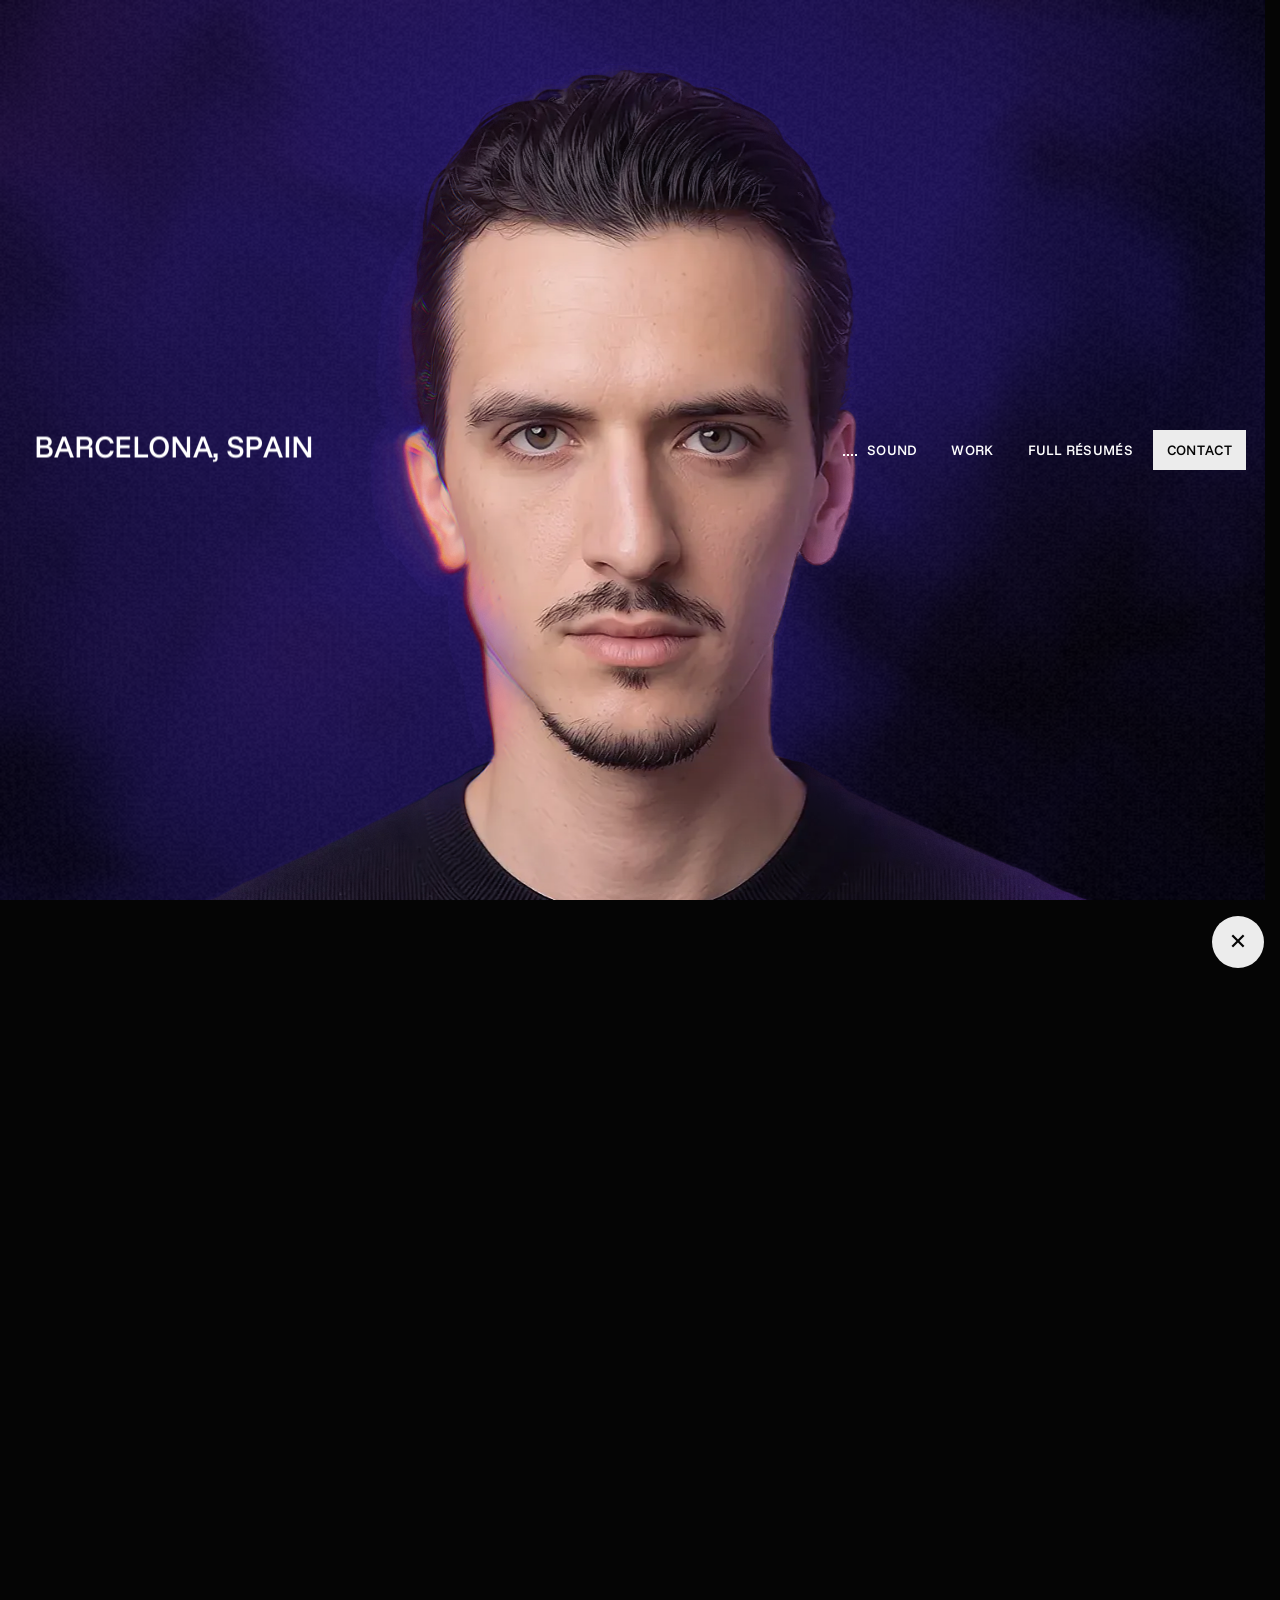
==== commit 5f658cce: "Links: a section link lands with the section at the top of the screen Co-Authored-By: Claude Opus 5." ====
--- a/index.html
+++ b/index.html
@@ -1972,7 +1972,8 @@
  const put=(h,push)=>{const u=base()+(h?'#'+h:'');if(!push&&u===base()+location.hash)return;try{if(push)history.pushState({pj:1},'',u);else history.replaceState(history.state,'',u)}catch(e){}};
  const toSec=(k,now)=>{const sel=SEC[k];if(!sel)return;const l=LN();
   if(k==='contact'){const y=document.documentElement.scrollHeight-innerHeight;if(l)l.scrollTo(y,{immediate:now,force:true,duration:1.8});else scrollTo({top:y,behavior:now?'auto':'smooth'});return}
-  const el=document.querySelector(sel);if(!el)return;const off=k==='work'?0:-90;
+  /* a link lands on the section as it is composed: its top at the top of the screen (pinned scenes start exactly there) */
+  const el=document.querySelector(sel);if(!el)return;const off=0;
   if(l)l.scrollTo(el,{offset:off,immediate:now,force:true,duration:1.6});else scrollTo({top:el.getBoundingClientRect().top+scrollY+off,behavior:now?'auto':'smooth'})};
  /* where the page is: the last section whose top has passed the middle of the screen; the first screen has no name */
  const here=()=>{const H=innerHeight*.5,past=s=>{const e=document.querySelector(s);return !!e&&e.getBoundingClientRect().top<=H};let h='';
